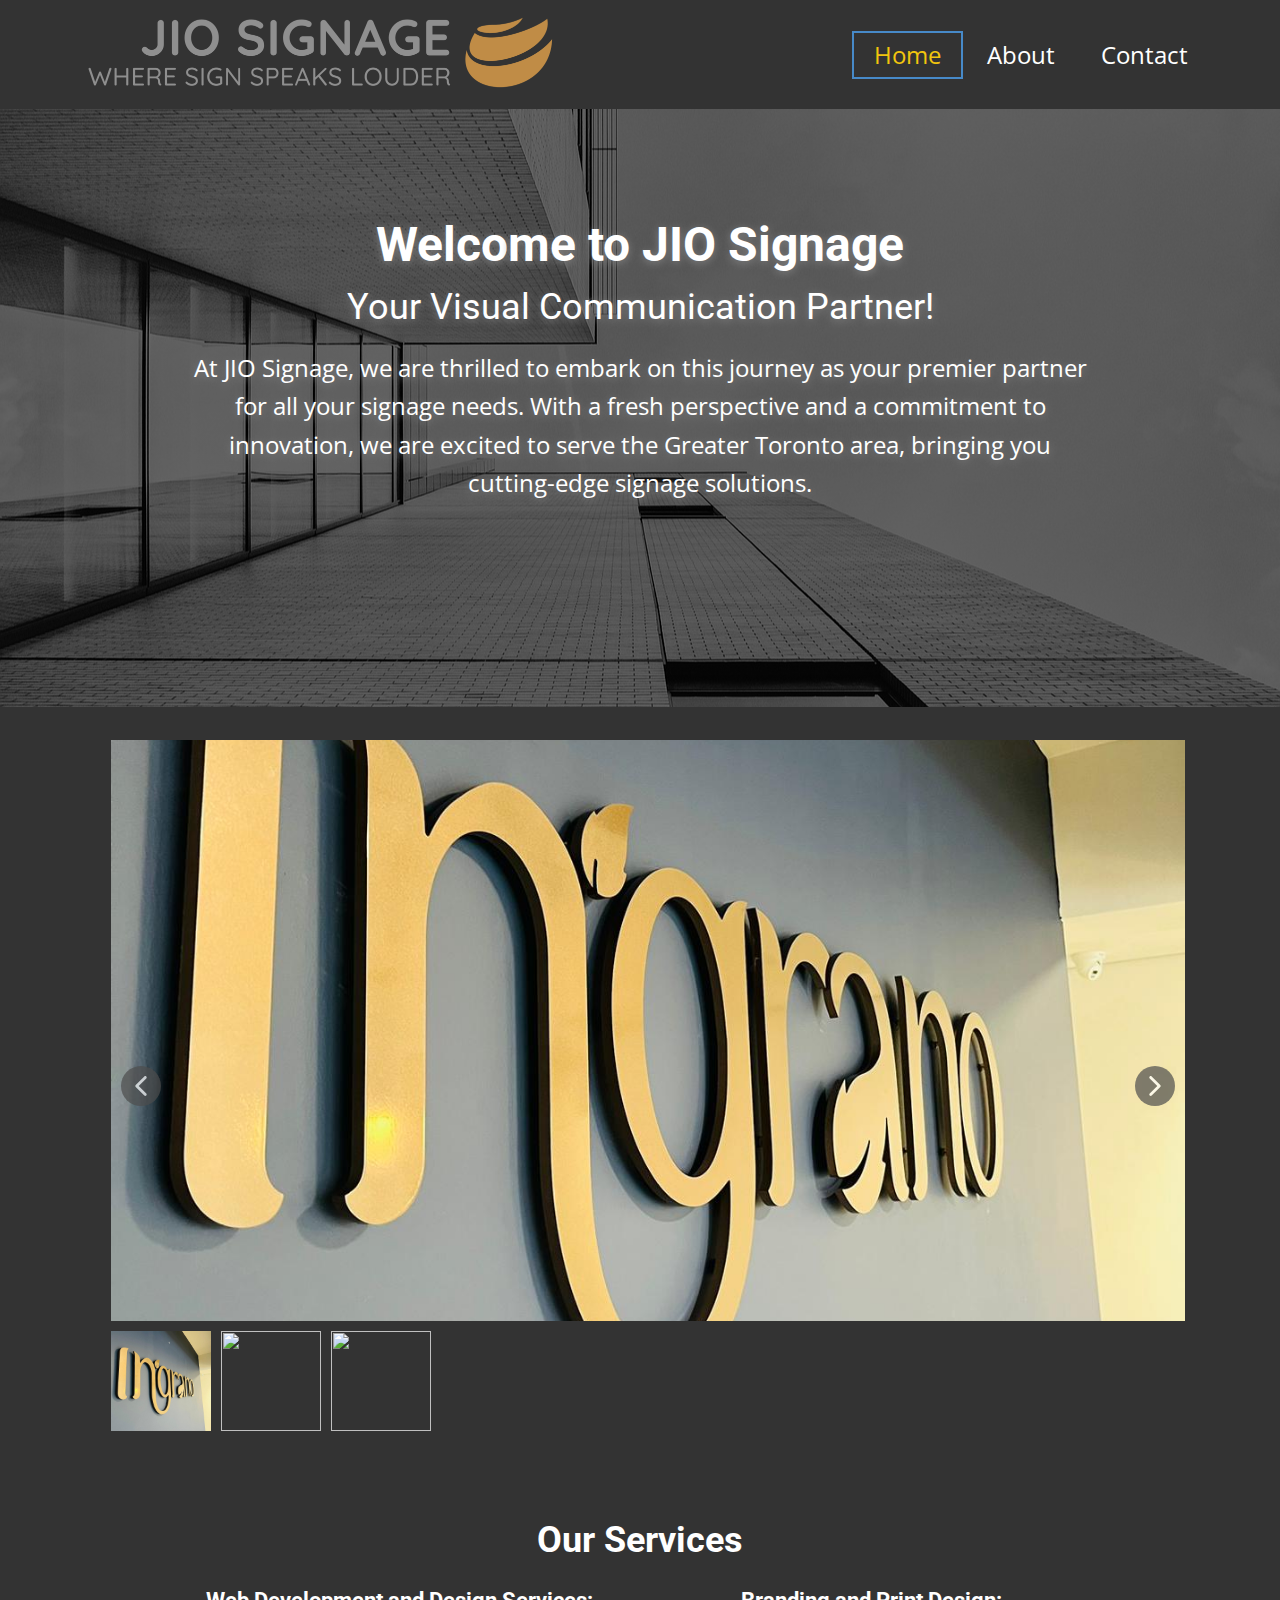
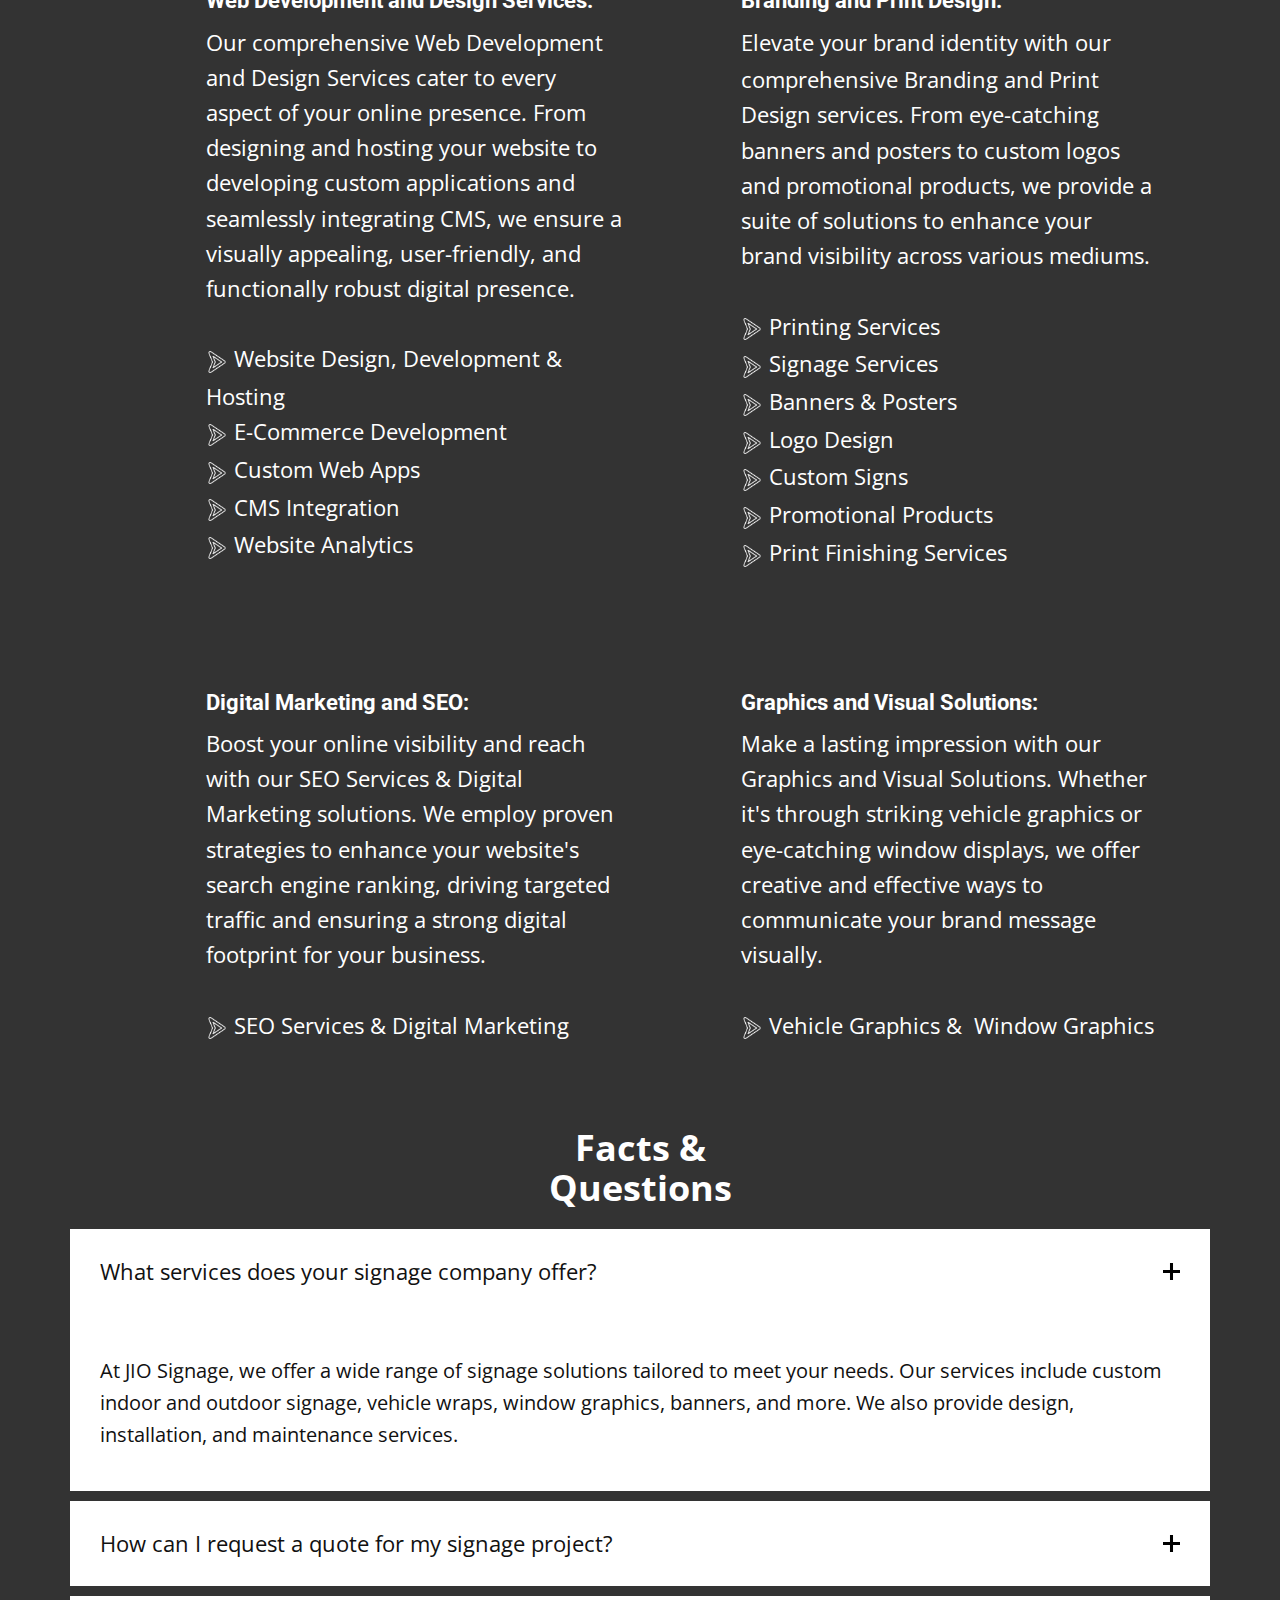
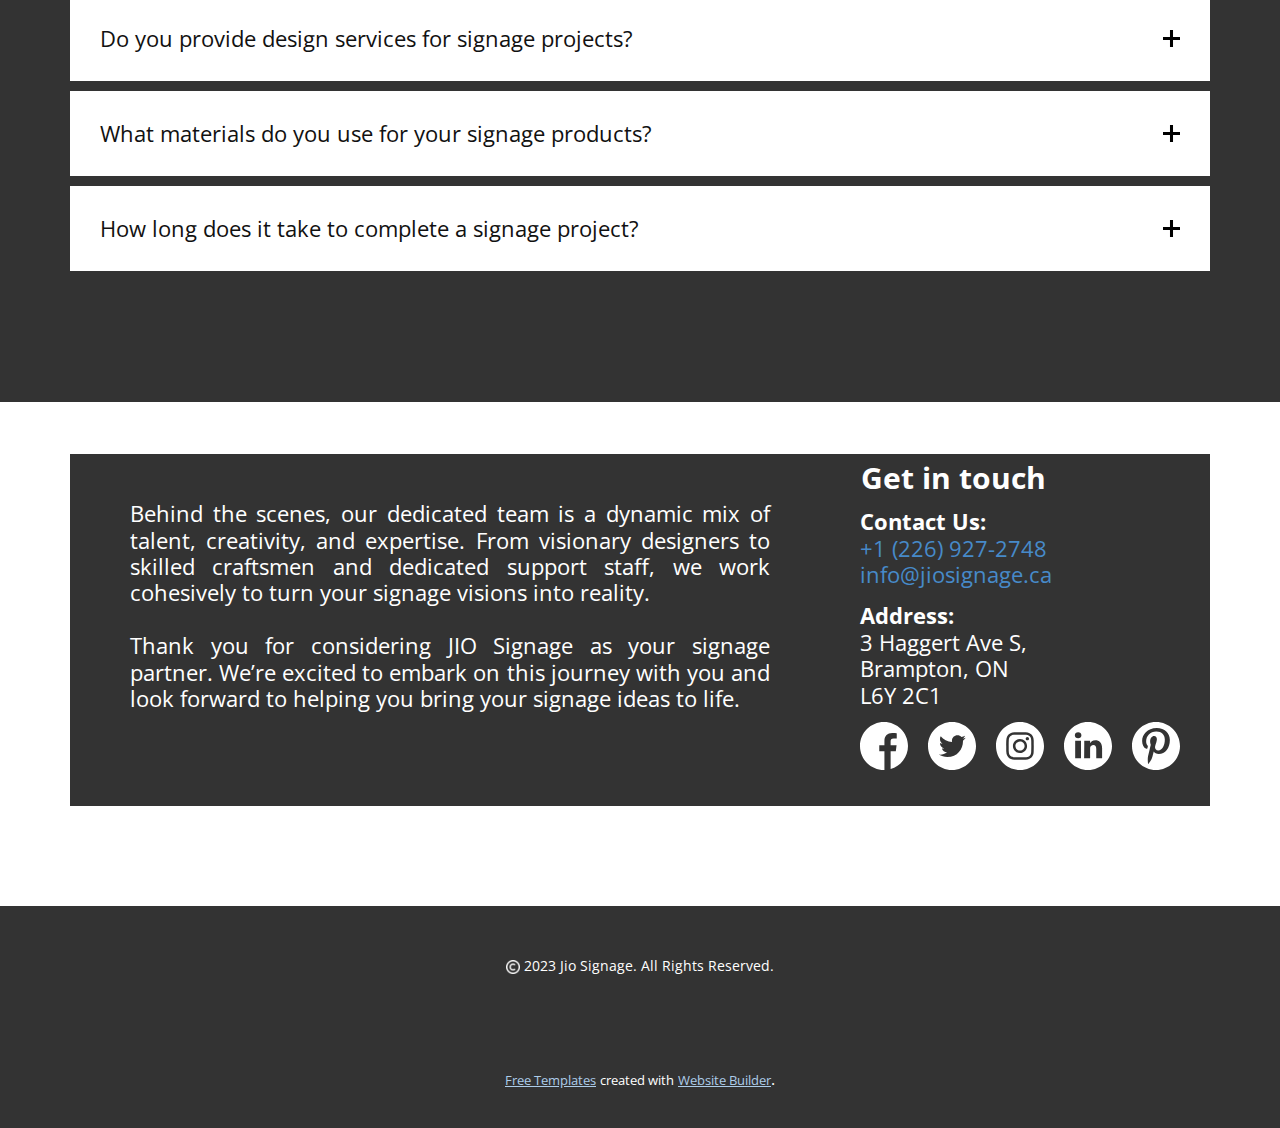
==== index.html @ 0eccaff2 "Initial Commit" ====
<!DOCTYPE html>
<html style="font-size: 16px;" lang="en"><head>
    <meta name="viewport" content="width=device-width, initial-scale=1.0">
    <meta charset="utf-8">
    <meta name="keywords" content="​Welco​me to JIO Signage, ​Facts &amp;amp; Questions">
    <meta name="description" content="">
    <title>Home</title>
    <link rel="stylesheet" href="nicepage.css" media="screen">
<link rel="stylesheet" href="Home.css" media="screen">
    <script class="u-script" type="text/javascript" src="jquery-1.9.1.min.js" defer=""></script>
    <script class="u-script" type="text/javascript" src="nicepage.js" defer=""></script>
    <meta name="generator" content="Nicepage 5.21.10, nicepage.com">
    <link id="u-theme-google-font" rel="stylesheet" href="https://fonts.googleapis.com/css?family=Roboto:100,100i,300,300i,400,400i,500,500i,700,700i,900,900i|Open+Sans:300,300i,400,400i,500,500i,600,600i,700,700i,800,800i">
    <link id="u-page-google-font" rel="stylesheet" href="https://fonts.googleapis.com/css?family=Open+Sans:300,300i,400,400i,500,500i,600,600i,700,700i,800,800i">
    
    
    
    
    
    
    
    <script type="application/ld+json">{
		"@context": "http://schema.org",
		"@type": "Organization",
		"name": "JIOSignage",
		"url": "/",
		"logo": "images/logo-transparent-png.png"
}</script>
    <meta name="theme-color" content="#478ac9">
    <meta property="og:title" content="Home">
    <meta property="og:type" content="website">
    <link rel="canonical" href="/">
  <meta data-intl-tel-input-cdn-path="intlTelInput/"></head>
  <body data-home-page="https://website6044651.nicepage.io/Home.html?version=7319dd67-5778-0fc9-ad5a-3d690028f716" data-home-page-title="Home" data-path-to-root="./" data-include-products="false" class="u-body u-xl-mode" data-lang="en"><header class="u-clearfix u-grey-80 u-header u-header" id="sec-dd80"><div class="u-clearfix u-sheet u-sheet-1">
        <a href="#" class="u-image u-logo u-image-1" data-image-width="4000" data-image-height="838">
          <img class="u-logo-image u-logo-image-1" src="images/logo-transparent-png.png">
        </a>
        <nav class="u-align-right u-menu u-menu-one-level u-offcanvas u-menu-1" data-responsive-from="SM">
          <div class="menu-collapse u-custom-font u-font-open-sans" style="font-size: 1.5rem; letter-spacing: 0px; font-weight: 800;">
            <a class="u-button-style u-custom-active-border-color u-custom-active-color u-custom-border u-custom-border-color u-custom-borders u-custom-hover-border-color u-custom-hover-color u-custom-left-right-menu-spacing u-custom-padding-bottom u-custom-text-active-color u-custom-text-color u-custom-text-decoration u-custom-text-hover-color u-custom-top-bottom-menu-spacing u-nav-link u-text-active-palette-1-base u-text-hover-palette-2-base" href="#">
              <svg class="u-svg-link" viewBox="0 0 24 24"><use xlink:href="#menu-hamburger"></use></svg>
              <svg class="u-svg-content" version="1.1" id="menu-hamburger" viewBox="0 0 16 16" x="0px" y="0px" xmlns:xlink="http://www.w3.org/1999/xlink" xmlns="http://www.w3.org/2000/svg"><g><rect y="1" width="16" height="2"></rect><rect y="7" width="16" height="2"></rect><rect y="13" width="16" height="2"></rect>
</g></svg>
            </a>
          </div>
          <div class="u-custom-menu u-nav-container">
            <ul class="u-custom-font u-font-open-sans u-nav u-spacing-2 u-unstyled u-nav-1"><li class="u-nav-item"><a class="u-border-2 u-border-active-palette-1-base u-border-hover-palette-1-light-1 u-button-style u-nav-link u-text-active-palette-3-base u-text-hover-palette-1-light-1" href="Home.html#carousel_f4b2" style="padding: 10px 20px;">Home</a>
</li><li class="u-nav-item"><a class="u-border-2 u-border-active-palette-1-base u-border-hover-palette-1-light-1 u-button-style u-nav-link u-text-active-palette-3-base u-text-hover-palette-1-light-1" href="Home.html#sec-516a" style="padding: 10px 20px;">About</a>
</li><li class="u-nav-item"><a class="u-border-2 u-border-active-palette-1-base u-border-hover-palette-1-light-1 u-button-style u-nav-link u-text-active-palette-3-base u-text-hover-palette-1-light-1" href="Home.html#sec-d919" style="padding: 10px 20px;">Contact</a>
</li></ul>
          </div>
          <div class="u-custom-menu u-nav-container-collapse">
            <div class="u-black u-container-style u-inner-container-layout u-opacity u-opacity-95 u-sidenav">
              <div class="u-inner-container-layout u-sidenav-overflow">
                <div class="u-menu-close"></div>
                <ul class="u-align-center u-nav u-popupmenu-items u-unstyled u-nav-2"><li class="u-nav-item"><a class="u-button-style u-nav-link" href="Home.html#carousel_f4b2">Home</a>
</li><li class="u-nav-item"><a class="u-button-style u-nav-link" href="Home.html#sec-516a">About</a>
</li><li class="u-nav-item"><a class="u-button-style u-nav-link" href="Home.html#sec-d919">Contact</a>
</li></ul>
              </div>
            </div>
            <div class="u-black u-menu-overlay u-opacity u-opacity-70"></div>
          </div>
        </nav>
      </div></header>
    <section class="u-align-left u-clearfix u-image u-shading u-section-1" id="carousel_f4b2" data-image-width="1280" data-image-height="853">
      <div class="u-clearfix u-sheet u-sheet-1">
        <div class="u-container-style u-group u-shape-rectangle u-group-1">
          <div class="u-container-layout u-container-layout-1">
            <h2 class="u-align-center u-subtitle u-text u-text-1"> Welco<span style="font-weight: 700;"></span>me to JIO Signage
            </h2>
            <h3 class="u-align-center u-text u-text-default u-text-2"> Your Visual Communication Partner! </h3>
            <p class="u-align-center u-text u-text-default u-text-3"> At JIO Signage, we are thrilled to embark on this journey as your 
premier partner for all your signage needs. With a fresh perspective and
 a commitment to innovation, we are excited to serve the Greater Toronto
 area, bringing you cutting-edge signage solutions.</p>
          </div>
        </div>
      </div>
    </section>
    <section class="u-align-center u-clearfix u-grey-80 u-section-2" id="sec-6173">
      <div class="u-clearfix u-sheet u-sheet-1">
        <div class="u-carousel u-expanded-width-xs u-gallery u-layout-thumbnails u-lightbox u-no-transition u-show-text-always u-gallery-1" id="carousel-c6c9" data-interval="5000" data-u-ride="carousel">
          <div class="u-carousel-inner u-gallery-inner" role="listbox">
            <div class="u-active u-carousel-item u-gallery-item u-carousel-item-1">
              <div class="u-back-slide" data-image-width="1200" data-image-height="1600">
                <img class="u-back-image u-expanded" src="images/Ingrano.jpeg">
              </div>
              <div class="u-container-align-center u-over-slide u-over-slide-1">
                <h3 class="u-align-center u-gallery-heading" style="width: 834px; margin-right: -427px; margin-left: -427px;">Sample Title</h3>
                <p class="u-align-center u-gallery-text" style="width: 834px; margin-right: -427px; margin-left: -427px;">Sample Text</p>
              </div>
            </div>
            <div class="u-carousel-item u-gallery-item u-carousel-item-2">
              <div class="u-back-slide" data-image-width="1280" data-image-height="853">
                <img class="u-back-image u-expanded" src="images/958f52e762a07599fc7fa1a18bc65b7830690dab68af650a1bafe41cc4288f06c0d7158be1ad3cb767e1fdb784225aa8905e30d5b04ee764466ba8_1280.jpg">
              </div>
              <div class="u-container-align-center u-over-slide u-over-slide-2">
                <h3 class="u-align-center u-gallery-heading">Sample Title</h3>
                <p class="u-align-center u-gallery-text">Sample Text</p>
              </div>
            </div>
            <div class="u-carousel-item u-gallery-item u-carousel-item-3" data-image-width="2836" data-image-height="1875">
              <div class="u-back-slide" data-image-width="1280" data-image-height="798">
                <img class="u-back-image u-expanded" src="images/f9750d21614012a1d6107a3ea9188eb911f20368da2150e236a9c278b2686919184d2fe0c00f70316661ecd01ce20c566c9859f9af973b2196c900_1280.jpg">
              </div>
              <div class="u-container-align-center u-over-slide u-over-slide-3">
                <h3 class="u-align-center u-gallery-heading">Sample Title</h3>
                <p class="u-align-center u-gallery-text">Sample Text</p>
              </div>
            </div>
          </div>
          <a class="u-absolute-vcenter u-carousel-control u-carousel-control-prev u-grey-70 u-icon-circle u-opacity u-opacity-70 u-spacing-10 u-text-white u-carousel-control-1" href="#carousel-c6c9" role="button" data-u-slide="prev">
            <span aria-hidden="true">
              <svg viewBox="0 0 451.847 451.847"><path d="M97.141,225.92c0-8.095,3.091-16.192,9.259-22.366L300.689,9.27c12.359-12.359,32.397-12.359,44.751,0
c12.354,12.354,12.354,32.388,0,44.748L173.525,225.92l171.903,171.909c12.354,12.354,12.354,32.391,0,44.744
c-12.354,12.365-32.386,12.365-44.745,0l-194.29-194.281C100.226,242.115,97.141,234.018,97.141,225.92z"></path></svg>
            </span>
            <span class="sr-only">
              <svg viewBox="0 0 451.847 451.847"><path d="M97.141,225.92c0-8.095,3.091-16.192,9.259-22.366L300.689,9.27c12.359-12.359,32.397-12.359,44.751,0
c12.354,12.354,12.354,32.388,0,44.748L173.525,225.92l171.903,171.909c12.354,12.354,12.354,32.391,0,44.744
c-12.354,12.365-32.386,12.365-44.745,0l-194.29-194.281C100.226,242.115,97.141,234.018,97.141,225.92z"></path></svg>
            </span>
          </a>
          <a class="u-absolute-vcenter u-carousel-control u-carousel-control-next u-grey-70 u-icon-circle u-opacity u-opacity-70 u-spacing-10 u-text-white u-carousel-control-2" href="#carousel-c6c9" role="button" data-u-slide="next">
            <span aria-hidden="true">
              <svg viewBox="0 0 451.846 451.847"><path d="M345.441,248.292L151.154,442.573c-12.359,12.365-32.397,12.365-44.75,0c-12.354-12.354-12.354-32.391,0-44.744
L278.318,225.92L106.409,54.017c-12.354-12.359-12.354-32.394,0-44.748c12.354-12.359,32.391-12.359,44.75,0l194.287,194.284
c6.177,6.18,9.262,14.271,9.262,22.366C354.708,234.018,351.617,242.115,345.441,248.292z"></path></svg>
            </span>
            <span class="sr-only">
              <svg viewBox="0 0 451.846 451.847"><path d="M345.441,248.292L151.154,442.573c-12.359,12.365-32.397,12.365-44.75,0c-12.354-12.354-12.354-32.391,0-44.744
L278.318,225.92L106.409,54.017c-12.354-12.359-12.354-32.394,0-44.748c12.354-12.359,32.391-12.359,44.75,0l194.287,194.284
c6.177,6.18,9.262,14.271,9.262,22.366C354.708,234.018,351.617,242.115,345.441,248.292z"></path></svg>
            </span>
          </a>
          <ol class="u-carousel-thumbnails u-spacing-10 u-carousel-thumbnails-1">
            <li class="u-active u-carousel-thumbnail u-carousel-thumbnail-1" data-u-target="#carousel-c6c9" data-u-slide-to="0">
              <img class="u-carousel-thumbnail-image u-image" src="images/Ingrano.jpeg">
            </li>
            <li class="u-carousel-thumbnail u-carousel-thumbnail-2" data-u-target="#carousel-c6c9" data-u-slide-to="1">
              <img class="u-carousel-thumbnail-image u-image" src="https://pixabay.com/get/g9cbc70991e958f52e762a07599fc7fa1a18bc65b7830690dab68af650a1bafe41cc4288f06c0d7158be1ad3cb767e1fdb784225aa8905e30d5b04ee764466ba8_1280.jpg">
            </li>
            <li class="u-carousel-thumbnail u-carousel-thumbnail-3" data-u-target="#carousel-c6c9" data-u-slide-to="2">
              <img class="u-carousel-thumbnail-image u-image" src="https://pixabay.com/get/gedbd6ff1e8f9750d21614012a1d6107a3ea9188eb911f20368da2150e236a9c278b2686919184d2fe0c00f70316661ecd01ce20c566c9859f9af973b2196c900_1280.jpg">
            </li>
          </ol>
        </div>
      </div>
    </section>
    <section class="u-align-center u-clearfix u-grey-80 u-section-3" id="sec-516a">
      <div class="u-clearfix u-sheet u-sheet-1">
        <h3 class="u-text u-text-1">Our Services<br>
        </h3>
        <div class="u-expanded-width-lg u-expanded-width-md u-expanded-width-sm u-expanded-width-xs u-list u-list-1">
          <div class="u-repeater u-repeater-1">
            <div class="u-container-style u-list-item u-repeater-item">
              <div class="u-container-layout u-similar-container u-container-layout-1"><span class="u-file-icon u-icon u-icon-circle u-icon-1"><img src="images/2721291.png" alt=""></span>
                <div class="u-container-style u-group u-group-1">
                  <div class="u-container-layout u-container-layout-2">
                    <h5 class="u-text u-text-2"> Web Development and Design Services:</h5>
                    <p class="u-text u-text-3"> Our comprehensive Web Development and Design Services cater to every 
aspect of your online presence. From designing and hosting your website 
to developing custom applications and seamlessly integrating CMS, we ensure a visually appealing, user-friendly, and 
functionally robust digital presence.<br>
                      <br><span class="u-file-icon u-icon u-text-white"><img src="images/9282601-bf764b74.png" alt=""></span>&nbsp;Website Design, Development &amp;&nbsp; Hosting<br><span class="u-file-icon u-icon u-text-white"><img src="images/9282601-bf764b74.png" alt=""></span>&nbsp;E-Commerce Development<br><span class="u-file-icon u-icon u-text-white"><img src="images/9282601-bf764b74.png" alt=""></span>&nbsp;Custom Web Apps<br><span class="u-file-icon u-icon u-text-white"><img src="images/9282601-bf764b74.png" alt=""></span>&nbsp;CMS Integration<br><span class="u-file-icon u-icon u-text-white"><img src="images/9282601-bf764b74.png" alt=""></span>&nbsp;Website Analytics<br>
                    </p>
                  </div>
                </div>
              </div>
            </div>
            <div class="u-container-style u-list-item u-repeater-item">
              <div class="u-container-layout u-similar-container u-container-layout-3"><span class="u-icon u-icon-circle u-icon-7"><svg class="u-svg-link" preserveAspectRatio="xMidYMin slice" viewBox="0 0 60 60" style=""><use xlink:href="#svg-f210"></use></svg><svg class="u-svg-content" viewBox="0 0 60 60" x="0px" y="0px" id="svg-f210" style="enable-background:new 0 0 60 60;"><path d="M51.371,3.146c-0.459-0.185-11.359-4.452-19.84,0.045C24.811,6.758,13.015,4.082,10,3.308V1c0-0.553-0.447-1-1-1  S8,0.447,8,1v3c0,0.014,0.007,0.026,0.008,0.04C8.008,4.052,8,4.062,8,4.074V33v1.074V59c0,0.553,0.447,1,1,1s1-0.447,1-1V35.375  c2.273,0.567,7.227,1.632,12.368,1.632c3.557,0,7.2-0.511,10.101-2.049c7.652-4.061,18.056,0.004,18.16,0.045  c0.309,0.124,0.657,0.086,0.932-0.102C51.835,34.716,52,34.406,52,34.074v-30C52,3.665,51.751,3.298,51.371,3.146z M50,32.665  c-3.26-1.038-11.646-3.096-18.469,0.525C24.812,36.756,13.02,34.082,10,33.308V33V5.375c3.853,0.961,15.381,3.343,22.469-0.417  C39.035,1.475,47.627,3.973,50,4.777V32.665z"></path></svg>
            
            
          </span>
                <div class="u-container-style u-group u-video-cover u-group-2">
                  <div class="u-container-layout u-container-layout-4">
                    <h5 class="u-text u-text-default u-text-4"> Branding and Print Design:</h5>
                    <p class="u-text u-text-default u-text-5"><span class="u-icon"></span>Elevate your brand identity with our comprehensive Branding and Print 
Design services. From eye-catching banners and posters to custom logos 
and promotional products, we provide a suite of solutions to enhance 
your brand visibility across various mediums.<br>
                      <br><span class="u-file-icon u-icon u-text-white"><img src="images/9282601-bf764b74.png" alt=""></span>&nbsp;Printing Services<br><span class="u-file-icon u-icon u-text-white"><img src="images/9282601-bf764b74.png" alt=""></span>&nbsp;Signage Services<br><span class="u-file-icon u-icon u-text-white"><img src="images/9282601-bf764b74.png" alt=""></span>&nbsp;Banners &amp; Posters<br><span class="u-file-icon u-icon u-text-white"><img src="images/9282601-bf764b74.png" alt=""></span>&nbsp;Logo Design<br><span class="u-file-icon u-icon u-text-white"><img src="images/9282601-bf764b74.png" alt=""></span>&nbsp;Custom Signs<br><span class="u-file-icon u-icon u-text-white"><img src="images/9282601-bf764b74.png" alt=""></span>&nbsp;Promotional Products<br><span class="u-file-icon u-icon u-text-white"><img src="images/9282601-bf764b74.png" alt=""></span>&nbsp;Print Finishing Services<br>
                      <br>
                      <br>
                    </p>
                  </div>
                </div>
              </div>
            </div>
            <div class="u-container-style u-list-item u-repeater-item">
              <div class="u-container-layout u-similar-container u-container-layout-5"><span class="u-icon u-icon-circle u-icon-16"><svg class="u-svg-link" preserveAspectRatio="xMidYMin slice" viewBox="0 0 60.062 60.062" style=""><use xlink:href="#svg-a818"></use></svg><svg class="u-svg-content" viewBox="0 0 60.062 60.062" x="0px" y="0px" id="svg-a818" style="enable-background:new 0 0 60.062 60.062;"><path d="M60.046,11.196c0.004-0.024,0.011-0.048,0.013-0.072c0.007-0.074-0.001-0.149-0.01-0.224  c-0.002-0.019,0.001-0.037-0.002-0.056c-0.018-0.099-0.051-0.196-0.1-0.289c-0.008-0.016-0.019-0.031-0.028-0.047  c-0.002-0.002-0.002-0.005-0.003-0.008c-0.001-0.002-0.004-0.003-0.005-0.006c-0.007-0.011-0.013-0.023-0.02-0.033  c-0.062-0.091-0.137-0.166-0.221-0.23c-0.019-0.014-0.041-0.022-0.061-0.035c-0.074-0.049-0.152-0.089-0.236-0.116  c-0.037-0.012-0.074-0.018-0.112-0.025c-0.073-0.015-0.146-0.022-0.222-0.02c-0.04,0.001-0.078,0.003-0.118,0.009  c-0.026,0.004-0.051,0-0.077,0.006L0.798,22.046c-0.413,0.086-0.729,0.421-0.788,0.839s0.15,0.828,0.523,1.025l16.632,8.773  l2.917,16.187c-0.002,0.012,0.001,0.025,0,0.037c-0.01,0.08-0.011,0.158-0.001,0.237c0.005,0.04,0.01,0.078,0.02,0.117  c0.023,0.095,0.06,0.184,0.11,0.268c0.01,0.016,0.01,0.035,0.021,0.051c0.003,0.005,0.008,0.009,0.012,0.013  c0.013,0.019,0.031,0.034,0.046,0.053c0.047,0.058,0.096,0.111,0.152,0.156c0.009,0.007,0.015,0.018,0.025,0.025  c0.015,0.011,0.032,0.014,0.047,0.024c0.061,0.04,0.124,0.073,0.191,0.099c0.027,0.01,0.052,0.022,0.08,0.03  c0.09,0.026,0.183,0.044,0.277,0.044c0.001,0,0.002,0,0.003,0h0c0,0,0,0,0,0c0.004,0,0.008-0.002,0.012-0.002  c0.017,0.001,0.034,0.002,0.051,0.002c0.277,0,0.527-0.124,0.712-0.315l11.079-7.386l11.6,7.54c0.164,0.106,0.354,0.161,0.545,0.161  c0.105,0,0.212-0.017,0.315-0.051c0.288-0.096,0.518-0.318,0.623-0.604l13.996-37.989c0.013-0.034,0.024-0.069,0.033-0.105  c0.004-0.015,0.005-0.03,0.008-0.044C60.042,11.22,60.044,11.208,60.046,11.196z M48.464,17.579L24.471,35.22  c-0.039,0.029-0.07,0.065-0.104,0.099c-0.013,0.012-0.026,0.022-0.037,0.035c-0.021,0.023-0.04,0.046-0.059,0.071  c-0.018,0.024-0.032,0.049-0.048,0.074c-0.037,0.06-0.068,0.122-0.092,0.188c-0.005,0.013-0.013,0.023-0.017,0.036  c-0.001,0.004-0.005,0.006-0.006,0.01l-2.75,8.937l-2.179-12.091L48.464,17.579z M22.908,46.594l2.726-9.004l4.244,2.759  l1.214,0.789l-4.124,2.749L22.908,46.594z M52.044,13.498L18.071,30.899l-14.14-7.458L52.044,13.498z M44.559,47.504L29.154,37.492  l-2.333-1.517l30.154-22.172L44.559,47.504z"></path></svg>
            
            
          </span>
                <div class="u-container-style u-group u-video-cover u-group-3">
                  <div class="u-container-layout u-container-layout-6">
                    <h5 class="u-text u-text-default u-text-6"> Digital Marketing and SEO:</h5>
                    <p class="u-text u-text-default u-text-7"> Boost your online visibility and reach with our SEO Services &amp; 
Digital Marketing solutions. We employ proven strategies to enhance your
 website's search engine ranking, driving targeted traffic and ensuring a
 strong digital footprint for your business.<br>
                      <br><span class="u-file-icon u-icon u-text-white"><img src="images/9282601-bf764b74.png" alt=""></span>&nbsp;​SEO Services &amp; Digital Marketing
                    </p>
                  </div>
                </div>
              </div>
            </div>
            <div class="u-container-style u-list-item u-repeater-item">
              <div class="u-container-layout u-similar-container u-container-layout-7"><span class="u-icon u-icon-circle u-icon-18"><svg class="u-svg-link" preserveAspectRatio="xMidYMin slice" viewBox="0 0 59.986 59.986" style=""><use xlink:href="#svg-fbe9"></use></svg><svg class="u-svg-content" viewBox="0 0 59.986 59.986" x="0px" y="0px" id="svg-fbe9" style="enable-background:new 0 0 59.986 59.986;"><path d="M59.972,20.164c0.007-0.041,0.011-0.081,0.013-0.123c0.002-0.049,0.001-0.096-0.003-0.145  c-0.004-0.042-0.01-0.082-0.02-0.123c-0.011-0.048-0.026-0.094-0.044-0.14c-0.009-0.024-0.011-0.049-0.022-0.072  c-0.008-0.017-0.022-0.03-0.031-0.047c-0.009-0.017-0.013-0.035-0.023-0.052l-10-16c-0.046-0.073-0.1-0.139-0.161-0.197  c-0.001-0.001-0.002-0.001-0.003-0.002c-0.086-0.081-0.188-0.139-0.297-0.185c-0.014-0.006-0.023-0.018-0.038-0.024  c-0.011-0.004-0.023-0.002-0.034-0.005c-0.101-0.034-0.205-0.057-0.314-0.057h-38c-0.108,0-0.211,0.023-0.31,0.056  c-0.011,0.003-0.022,0.001-0.032,0.005c-0.015,0.005-0.024,0.017-0.038,0.023c-0.104,0.043-0.202,0.099-0.287,0.175  c-0.005,0.005-0.012,0.008-0.017,0.012c-0.062,0.058-0.117,0.125-0.163,0.198l-10,16c-0.01,0.016-0.014,0.035-0.023,0.052  c-0.009,0.017-0.023,0.03-0.031,0.047c-0.011,0.023-0.013,0.048-0.023,0.072c-0.018,0.046-0.033,0.092-0.044,0.14  c-0.009,0.041-0.016,0.082-0.02,0.124C0,19.945-0.001,19.993,0.001,20.041c0.002,0.042,0.006,0.082,0.013,0.123  c0.008,0.048,0.021,0.095,0.037,0.142c0.013,0.039,0.027,0.077,0.045,0.115c0.009,0.018,0.012,0.038,0.022,0.056  c0.016,0.029,0.04,0.051,0.058,0.078c0.014,0.021,0.022,0.044,0.039,0.064l28.989,35.986c0.002,0.003,0.004,0.005,0.006,0.007  l0.005,0.007c0.003,0.004,0.008,0.005,0.011,0.009c0.082,0.099,0.184,0.174,0.295,0.234c0.03,0.016,0.058,0.03,0.089,0.043  c0.121,0.051,0.249,0.087,0.383,0.087c0.114,0,0.229-0.02,0.343-0.061c0.017-0.006,0.028-0.02,0.045-0.027  c0.051-0.021,0.091-0.055,0.137-0.084c0.076-0.048,0.147-0.098,0.206-0.163c0.014-0.015,0.035-0.022,0.048-0.038l29-36  c0.016-0.02,0.024-0.044,0.039-0.064c0.019-0.027,0.042-0.049,0.058-0.078c0.01-0.018,0.013-0.038,0.022-0.056  c0.018-0.038,0.032-0.075,0.045-0.115C59.95,20.259,59.964,20.213,59.972,20.164z M32.095,4.993h15.459l-4.86,13.045L32.095,4.993z   M40.892,18.993H19.095L29.993,5.58L40.892,18.993z M17.222,18.125L12.423,4.993h15.469L17.222,18.125z M41.593,20.993  L29.818,52.599L18.269,20.993H41.593z M49.221,6.246l7.967,12.748H44.472L49.221,6.246z M10.756,6.259l4.653,12.734H2.798  L10.756,6.259z M16.14,20.993l10.839,29.664L3.083,20.993H16.14z M32.39,51.423l11.337-30.43h13.176L32.39,51.423z"></path></svg>
            
            
          </span>
                <div class="u-container-style u-group u-video-cover u-group-4">
                  <div class="u-container-layout u-container-layout-8">
                    <h5 class="u-text u-text-default u-text-8"> Graphics and Visual Solutions:</h5>
                    <p class="u-text u-text-default u-text-9"> Make a lasting impression with our Graphics and Visual Solutions. 
Whether it's through striking vehicle graphics or eye-catching window 
displays, we offer creative and effective ways to communicate your brand
 message visually.<br>
                      <br><span class="u-file-icon u-icon u-text-white u-icon-19"><img src="images/9282601-bf764b74.png" alt=""></span>&nbsp;Vehicle Graphics &amp; ​&nbsp;Window Graphics
                    </p>
                  </div>
                </div>
              </div>
            </div>
          </div>
        </div>
      </div>
    </section>
    <section class="u-align-center u-clearfix u-grey-80 u-section-4" id="sec-ca53">
      <div class="u-clearfix u-sheet u-sheet-1">
        <h2 class="u-custom-font u-font-open-sans u-text u-text-1"> Facts &amp; Questions</h2>
        <div class="u-accordion u-expanded-width u-faq u-spacing-10 u-accordion-1">
          <div class="u-accordion-item">
            <a class="active u-accordion-link u-active-white u-button-style u-hover-white u-white u-accordion-link-1" id="link-accordion-f600" aria-controls="accordion-f600" aria-selected="true">
              <span class="u-accordion-link-text">What services does your signage company offer?</span><span class="u-accordion-link-icon u-icon u-text-grey-50 u-icon-1"><svg class="u-svg-link" preserveAspectRatio="xMidYMin slice" viewBox="0 0 448 448" style=""><use xlink:href="#svg-3ae2"></use></svg><svg class="u-svg-content" viewBox="0 0 448 448" id="svg-3ae2" style=""><path d="m272 184c-4.417969 0-8-3.582031-8-8v-176h-80v176c0 4.417969-3.582031 8-8 8h-176v80h176c4.417969 0 8 3.582031 8 8v176h80v-176c0-4.417969 3.582031-8 8-8h176v-80zm0 0"></path></svg></span>
            </a>
            <div class="u-accordion-active u-accordion-pane u-container-style u-white u-accordion-pane-1" id="accordion-f600" aria-labelledby="link-accordion-f600">
              <div class="u-container-layout u-container-layout-1">
                <div class="fr-view u-clearfix u-rich-text u-text">
                  <p>
                    <span style="font-size: 1.25rem;">At JIO Signage, we offer a wide range of signage solutions tailored to meet your needs. Our services include custom indoor and outdoor signage, vehicle wraps, window graphics, banners, and more. We also provide design, installation, and maintenance services.</span>
                  </p>
                </div>
              </div>
            </div>
          </div>
          <div class="u-accordion-item">
            <a class="u-accordion-link u-active-white u-button-style u-hover-white u-white u-accordion-link-2" id="link-accordion-72f4" aria-controls="accordion-72f4" aria-selected="false">
              <span class="u-accordion-link-text"> How can I request a quote for my signage project?</span><span class="u-accordion-link-icon u-icon u-text-grey-50 u-icon-2"><svg class="u-svg-link" preserveAspectRatio="xMidYMin slice" viewBox="0 0 448 448" style=""><use xlink:href="#svg-05a3"></use></svg><svg class="u-svg-content" viewBox="0 0 448 448" id="svg-05a3" style=""><path d="m272 184c-4.417969 0-8-3.582031-8-8v-176h-80v176c0 4.417969-3.582031 8-8 8h-176v80h176c4.417969 0 8 3.582031 8 8v176h80v-176c0-4.417969 3.582031-8 8-8h176v-80zm0 0"></path></svg></span>
            </a>
            <div class="u-accordion-pane u-container-style u-white u-accordion-pane-2" id="accordion-72f4" aria-labelledby="link-accordion-72f4">
              <div class="u-container-layout u-container-layout-2">
                <div class="fr-view u-clearfix u-rich-text u-text">
                  <p>
                    <span style="font-size: 1.25rem;">Requesting a quote is easy! Simply visit our “Get a Quote” page and fill out the form with your project details. Our team will review your request and get back to you with a customized quote within two business days.</span>
                  </p>
                </div>
              </div>
            </div>
          </div>
          <div class="u-accordion-item">
            <a class="u-accordion-link u-active-white u-button-style u-hover-white u-white u-accordion-link-3" id="link-accordion-854e" aria-controls="accordion-854e" aria-selected="false">
              <span class="u-accordion-link-text"> Do you provide design services for signage projects?</span><span class="u-accordion-link-icon u-icon u-text-grey-50 u-icon-3"><svg class="u-svg-link" preserveAspectRatio="xMidYMin slice" viewBox="0 0 448 448" style=""><use xlink:href="#svg-4a3a"></use></svg><svg class="u-svg-content" viewBox="0 0 448 448" id="svg-4a3a" style=""><path d="m272 184c-4.417969 0-8-3.582031-8-8v-176h-80v176c0 4.417969-3.582031 8-8 8h-176v80h176c4.417969 0 8 3.582031 8 8v176h80v-176c0-4.417969 3.582031-8 8-8h176v-80zm0 0"></path></svg></span>
            </a>
            <div class="u-accordion-pane u-container-style u-white u-accordion-pane-3" id="accordion-854e" aria-labelledby="link-accordion-854e">
              <div class="u-container-layout u-container-layout-3">
                <div class="fr-view u-clearfix u-rich-text u-text">
                  <p>
                    <span style="font-size: 1.25rem;">Yes, we do. Our experienced graphic designers can work with you to create eye-catching and effective designs for your signage. We collaborate closely with our clients to ensure the final design aligns with their brand and messaging.</span>
                  </p>
                </div>
              </div>
            </div>
          </div>
          <div class="u-accordion-item u-accordion-item-4">
            <a class="u-accordion-link u-active-white u-button-style u-hover-white u-white u-accordion-link-4" id="link-accordion-854e" aria-controls="accordion-854e" aria-selected="false">
              <span class="u-accordion-link-text"> What materials do you use for your signage products?</span><span class="u-accordion-link-icon u-icon u-text-grey-50 u-icon-4"><svg class="u-svg-link" preserveAspectRatio="xMidYMin slice" viewBox="0 0 448 448" style=""><use xlink:href="#svg-5cb4"></use></svg><svg class="u-svg-content" viewBox="0 0 448 448" id="svg-5cb4" style=""><path d="m272 184c-4.417969 0-8-3.582031-8-8v-176h-80v176c0 4.417969-3.582031 8-8 8h-176v80h176c4.417969 0 8 3.582031 8 8v176h80v-176c0-4.417969 3.582031-8 8-8h176v-80zm0 0"></path></svg></span>
            </a>
            <div class="u-accordion-pane u-container-style u-white u-accordion-pane-4" id="accordion-854e" aria-labelledby="link-accordion-854e">
              <div class="u-container-layout u-container-layout-4">
                <div class="fr-view u-clearfix u-rich-text u-text">
                  <p>
                    <span style="font-size: 1.25rem;">We use high-quality materials that are durable and suited for the specific signage type and location. Our materials range from vinyl and aluminum to acrylic and LED lighting, ensuring your signage looks great and lasts for years.</span>
                  </p>
                </div>
              </div>
            </div>
          </div>
          <div class="u-accordion-item">
            <a class="u-accordion-link u-active-white u-button-style u-hover-white u-white u-accordion-link-5" id="link-accordion-854e" aria-controls="accordion-854e" aria-selected="false">
              <span class="u-accordion-link-text"> How long does it take to complete a signage project?</span><span class="u-accordion-link-icon u-icon u-text-grey-50 u-icon-5"><svg class="u-svg-link" preserveAspectRatio="xMidYMin slice" viewBox="0 0 448 448" style=""><use xlink:href="#svg-844b"></use></svg><svg class="u-svg-content" viewBox="0 0 448 448" id="svg-844b" style=""><path d="m272 184c-4.417969 0-8-3.582031-8-8v-176h-80v176c0 4.417969-3.582031 8-8 8h-176v80h176c4.417969 0 8 3.582031 8 8v176h80v-176c0-4.417969 3.582031-8 8-8h176v-80zm0 0"></path></svg></span>
            </a>
            <div class="u-accordion-pane u-container-style u-white u-accordion-pane-5" id="accordion-854e" aria-labelledby="link-accordion-854e">
              <div class="u-container-layout u-container-layout-5">
                <div class="fr-view u-clearfix u-rich-text u-text">
                  <p>
                    <span style="font-size: 1.25rem;">The timeline for each project varies depending on its complexity and scope. We will provide you with an estimated timeline when you request a quote. Rest assured, we work efficiently to meet deadlines while maintaining the highest quality standards.</span>
                  </p>
                </div>
              </div>
            </div>
          </div>
        </div>
      </div>
    </section>
    <section class="u-clearfix u-section-5" id="sec-d919">
      <div class="u-clearfix u-sheet u-sheet-1">
        <div class="data-layout-selected u-clearfix u-expanded-width u-layout-wrap u-layout-wrap-1">
          <div class="u-gutter-0 u-layout">
            <div class="u-layout-row">
              <div class="u-align-justify u-container-style u-grey-80 u-layout-cell u-left-cell u-size-40 u-layout-cell-1">
                <div class="u-container-layout u-valign-top u-container-layout-1">
                  <h4 class="u-custom-font u-font-open-sans u-text u-text-default u-text-1"> Behind the scenes, our dedicated team is a dynamic mix of talent, 
creativity, and expertise. From visionary designers to skilled craftsmen
 and dedicated support staff, we work cohesively to turn your signage 
visions into reality. <br>
                    <br>Thank you for considering JIO Signage as your signage partner. We’re 
excited to embark on this journey with you and look forward to helping 
you bring your signage ideas to life. 
                  </h4>
                </div>
              </div>
              <div class="u-align-left-sm u-align-left-xs u-align-right-lg u-align-right-md u-align-right-xl u-container-style u-grey-80 u-layout-cell u-right-cell u-size-20 u-layout-cell-2">
                <div class="u-container-layout u-container-layout-2">
                  <h3 class="u-align-left u-custom-font u-font-open-sans u-text u-text-default u-text-2">Get in touch<br>
                  </h3>
                  <h4 class="u-align-left u-custom-font u-font-open-sans u-text u-text-default u-text-3">
                    <span style="font-weight: 700;"> Contact Us:</span>
                    <br>
                    <a href="tel:+12269272748" class="u-active-none u-border-none u-btn u-button-link u-button-style u-hover-none u-none u-text-palette-1-base u-btn-1">+1 (226) 927-2748</a>
                    <br>
                    <a href="mailto:info@jiosignage.ca" target="_blank" rel="noreferrer noopener" class="u-active-none u-border-none u-btn u-button-style u-hover-none u-none u-text-palette-1-base u-btn-2">info@jiosignage.ca</a>
                  </h4>
                  <h4 class="u-align-left u-custom-font u-font-open-sans u-text u-text-4">
                    <span style="font-weight: 700;"> Address:</span>
                    <br>3 Haggert Ave S, Brampton, ON<br>L6Y 2C1
                  </h4>
                  <div class="u-align-center u-social-icons u-spacing-20 u-social-icons-1">
                    <a class="u-social-url" title="facebook" target="_blank" href="https://facebook.com/name"><span class="u-icon u-social-facebook u-social-icon u-text-white"><svg class="u-svg-link" preserveAspectRatio="xMidYMin slice" viewBox="0 0 512 512" style=""><use xlink:href="#svg-5e9f"></use></svg><svg class="u-svg-content" viewBox="0 0 512 512" id="svg-5e9f"><path d="m512 256c0-141.4-114.6-256-256-256s-256 114.6-256 256 114.6 256 256 256c1.5 0 3 0 4.5-.1v-199.2h-55v-64.1h55v-47.2c0-54.7 33.4-84.5 82.2-84.5 23.4 0 43.5 1.7 49.3 2.5v57.2h-33.6c-26.5 0-31.7 12.6-31.7 31.1v40.8h63.5l-8.3 64.1h-55.2v189.5c107-30.7 185.3-129.2 185.3-246.1z"></path></svg></span>
                    </a>
                    <a class="u-social-url" title="twitter" target="_blank" href="https://twitter.com/name"><span class="u-icon u-social-icon u-social-twitter u-text-white"><svg class="u-svg-link" preserveAspectRatio="xMidYMin slice" viewBox="0 0 512 512" style=""><use xlink:href="#svg-9173"></use></svg><svg class="u-svg-content" viewBox="0 0 512 512" id="svg-9173"><path d="m256 0c-141.363281 0-256 114.636719-256 256s114.636719 256 256 256 256-114.636719 256-256-114.636719-256-256-256zm116.886719 199.601562c.113281 2.519532.167969 5.050782.167969 7.59375 0 77.644532-59.101563 167.179688-167.183594 167.183594h.003906-.003906c-33.183594 0-64.0625-9.726562-90.066406-26.394531 4.597656.542969 9.277343.8125 14.015624.8125 27.53125 0 52.867188-9.390625 72.980469-25.152344-25.722656-.476562-47.410156-17.464843-54.894531-40.8125 3.582031.6875 7.265625 1.0625 11.042969 1.0625 5.363281 0 10.558593-.722656 15.496093-2.070312-26.886718-5.382813-47.140624-29.144531-47.140624-57.597657 0-.265624 0-.503906.007812-.75 7.917969 4.402344 16.972656 7.050782 26.613281 7.347657-15.777343-10.527344-26.148437-28.523438-26.148437-48.910157 0-10.765624 2.910156-20.851562 7.957031-29.535156 28.976563 35.554688 72.28125 58.9375 121.117187 61.394532-1.007812-4.304688-1.527343-8.789063-1.527343-13.398438 0-32.4375 26.316406-58.753906 58.765625-58.753906 16.902344 0 32.167968 7.144531 42.890625 18.566406 13.386719-2.640625 25.957031-7.53125 37.3125-14.261719-4.394531 13.714844-13.707031 25.222657-25.839844 32.5 11.886719-1.421875 23.214844-4.574219 33.742187-9.253906-7.863281 11.785156-17.835937 22.136719-29.308593 30.429687zm0 0"></path></svg></span>
                    </a>
                    <a class="u-social-url" title="instagram" target="_blank" href="https://instagram.com/name"><span class="u-icon u-social-icon u-social-instagram u-text-white"><svg class="u-svg-link" preserveAspectRatio="xMidYMin slice" viewBox="0 0 512 512" style=""><use xlink:href="#svg-ddc9"></use></svg><svg class="u-svg-content" viewBox="0 0 512 512" id="svg-ddc9"><path d="m305 256c0 27.0625-21.9375 49-49 49s-49-21.9375-49-49 21.9375-49 49-49 49 21.9375 49 49zm0 0"></path><path d="m370.59375 169.304688c-2.355469-6.382813-6.113281-12.160157-10.996094-16.902344-4.742187-4.882813-10.515625-8.640625-16.902344-10.996094-5.179687-2.011719-12.960937-4.40625-27.292968-5.058594-15.503906-.707031-20.152344-.859375-59.402344-.859375-39.253906 0-43.902344.148438-59.402344.855469-14.332031.65625-22.117187 3.050781-27.292968 5.0625-6.386719 2.355469-12.164063 6.113281-16.902344 10.996094-4.882813 4.742187-8.640625 10.515625-11 16.902344-2.011719 5.179687-4.40625 12.964843-5.058594 27.296874-.707031 15.5-.859375 20.148438-.859375 59.402344 0 39.25.152344 43.898438.859375 59.402344.652344 14.332031 3.046875 22.113281 5.058594 27.292969 2.359375 6.386719 6.113281 12.160156 10.996094 16.902343 4.742187 4.882813 10.515624 8.640626 16.902343 10.996094 5.179688 2.015625 12.964844 4.410156 27.296875 5.0625 15.5.707032 20.144532.855469 59.398438.855469 39.257812 0 43.90625-.148437 59.402344-.855469 14.332031-.652344 22.117187-3.046875 27.296874-5.0625 12.820313-4.945312 22.953126-15.078125 27.898438-27.898437 2.011719-5.179688 4.40625-12.960938 5.0625-27.292969.707031-15.503906.855469-20.152344.855469-59.402344 0-39.253906-.148438-43.902344-.855469-59.402344-.652344-14.332031-3.046875-22.117187-5.0625-27.296874zm-114.59375 162.179687c-41.691406 0-75.488281-33.792969-75.488281-75.484375s33.796875-75.484375 75.488281-75.484375c41.6875 0 75.484375 33.792969 75.484375 75.484375s-33.796875 75.484375-75.484375 75.484375zm78.46875-136.3125c-9.742188 0-17.640625-7.898437-17.640625-17.640625s7.898437-17.640625 17.640625-17.640625 17.640625 7.898437 17.640625 17.640625c-.003906 9.742188-7.898437 17.640625-17.640625 17.640625zm0 0"></path><path d="m256 0c-141.363281 0-256 114.636719-256 256s114.636719 256 256 256 256-114.636719 256-256-114.636719-256-256-256zm146.113281 316.605469c-.710937 15.648437-3.199219 26.332031-6.832031 35.683593-7.636719 19.746094-23.246094 35.355469-42.992188 42.992188-9.347656 3.632812-20.035156 6.117188-35.679687 6.832031-15.675781.714844-20.683594.886719-60.605469.886719-39.925781 0-44.929687-.171875-60.609375-.886719-15.644531-.714843-26.332031-3.199219-35.679687-6.832031-9.8125-3.691406-18.695313-9.476562-26.039063-16.957031-7.476562-7.339844-13.261719-16.226563-16.953125-26.035157-3.632812-9.347656-6.121094-20.035156-6.832031-35.679687-.722656-15.679687-.890625-20.6875-.890625-60.609375s.167969-44.929688.886719-60.605469c.710937-15.648437 3.195312-26.332031 6.828125-35.683593 3.691406-9.808594 9.480468-18.695313 16.960937-26.035157 7.339844-7.480469 16.226563-13.265625 26.035157-16.957031 9.351562-3.632812 20.035156-6.117188 35.683593-6.832031 15.675781-.714844 20.683594-.886719 60.605469-.886719s44.929688.171875 60.605469.890625c15.648437.710937 26.332031 3.195313 35.683593 6.824219 9.808594 3.691406 18.695313 9.480468 26.039063 16.960937 7.476563 7.34375 13.265625 16.226563 16.953125 26.035157 3.636719 9.351562 6.121094 20.035156 6.835938 35.683593.714843 15.675781.882812 20.683594.882812 60.605469s-.167969 44.929688-.886719 60.605469zm0 0"></path></svg></span>
                    </a>
                    <a class="u-social-url" target="_blank" data-type="Custom" title="linkedin" href="https://linkedin.com/name"><span class="u-icon u-social-custom u-social-icon u-text-white u-icon-4"><svg class="u-svg-link" preserveAspectRatio="xMidYMin slice" viewBox="0 0 512 512" style=""><use xlink:href="#svg-2804"></use></svg><svg class="u-svg-content" viewBox="0 0 512 512" id="svg-2804"><path d="m256 0c-141.363281 0-256 114.636719-256 256s114.636719 256 256 256 256-114.636719 256-256-114.636719-256-256-256zm-74.390625 387h-62.347656v-187.574219h62.347656zm-31.171875-213.1875h-.40625c-20.921875 0-34.453125-14.402344-34.453125-32.402344 0-18.40625 13.945313-32.410156 35.273437-32.410156 21.328126 0 34.453126 14.003906 34.859376 32.410156 0 18-13.53125 32.402344-35.273438 32.402344zm255.984375 213.1875h-62.339844v-100.347656c0-25.21875-9.027343-42.417969-31.585937-42.417969-17.222656 0-27.480469 11.601563-31.988282 22.800781-1.648437 4.007813-2.050781 9.609375-2.050781 15.214844v104.75h-62.34375s.816407-169.976562 0-187.574219h62.34375v26.558594c8.285157-12.78125 23.109375-30.960937 56.1875-30.960937 41.019531 0 71.777344 26.808593 71.777344 84.421874zm0 0"></path></svg></span>
                    </a>
                    <a class="u-social-url" target="_blank" data-type="Custom" title="pinterest" href="https://pinterest.com/name"><span class="u-icon u-social-custom u-social-icon u-text-white u-icon-5"><svg class="u-svg-link" preserveAspectRatio="xMidYMin slice" viewBox="0 0 97.75 97.75" style=""><use xlink:href="#svg-251c"></use></svg><svg class="u-svg-content" viewBox="0 0 97.75 97.75" x="0px" y="0px" id="svg-251c" style="enable-background:new 0 0 97.75 97.75;"><g><path d="M48.875,0C21.883,0,0,21.882,0,48.875S21.883,97.75,48.875,97.75S97.75,75.868,97.75,48.875S75.867,0,48.875,0z    M54.499,65.109c-4.521,0-8.773-2.444-10.229-5.219c0,0-2.432,9.645-2.943,11.506c-1.813,6.58-7.146,13.162-7.561,13.701   c-0.289,0.375-0.928,0.258-0.994-0.24c-0.113-0.838-1.475-9.139,0.127-15.909c0.801-3.4,5.383-22.814,5.383-22.814   s-1.334-2.673-1.334-6.625c0-6.205,3.596-10.837,8.074-10.837c3.807,0,5.645,2.859,5.645,6.286c0,3.828-2.436,9.552-3.693,14.856   c-1.051,4.441,2.225,8.064,6.605,8.064c7.933,0,13.272-10.188,13.272-22.261c0-9.174-6.176-16.044-17.418-16.044   c-12.697,0-20.615,9.471-20.615,20.052c0,3.646,1.078,6.221,2.764,8.21c0.773,0.915,0.883,1.283,0.602,2.333   c-0.203,0.771-0.66,2.625-0.854,3.358c-0.279,1.062-1.137,1.44-2.098,1.049c-5.846-2.387-8.572-8.793-8.572-15.994   c0-11.893,10.029-26.154,29.922-26.154c15.985,0,26.506,11.566,26.506,23.984C77.089,52.839,67.956,65.109,54.499,65.109z"></path>
</g></svg></span>
                    </a>
                  </div>
                </div>
              </div>
            </div>
          </div>
        </div>
      </div>
    </section>
    
    
    
    <footer class="u-align-center u-clearfix u-footer u-grey-80 u-footer" id="sec-4472"><div class="u-clearfix u-sheet u-sheet-1">
        <p class="u-small-text u-text u-text-variant u-text-1"><span class="u-file-icon u-icon u-text-white"><img src="images/3513164-f7a13d6b.png" alt=""></span> 2023 Jio Signage. All Rights Reserved.
        </p>
      </div></footer>
    <section class="u-backlink u-clearfix u-grey-80">
      <a class="u-link" href="https://nicepage.com/templates" target="_blank">
        <span>Free Templates</span>
      </a>
      <p class="u-text">
        <span>created with</span>
      </p>
      <a class="u-link" href="https://nicepage.site" target="_blank">
        <span>Website Builder</span>
      </a>. 
    </section>
  
</body></html>
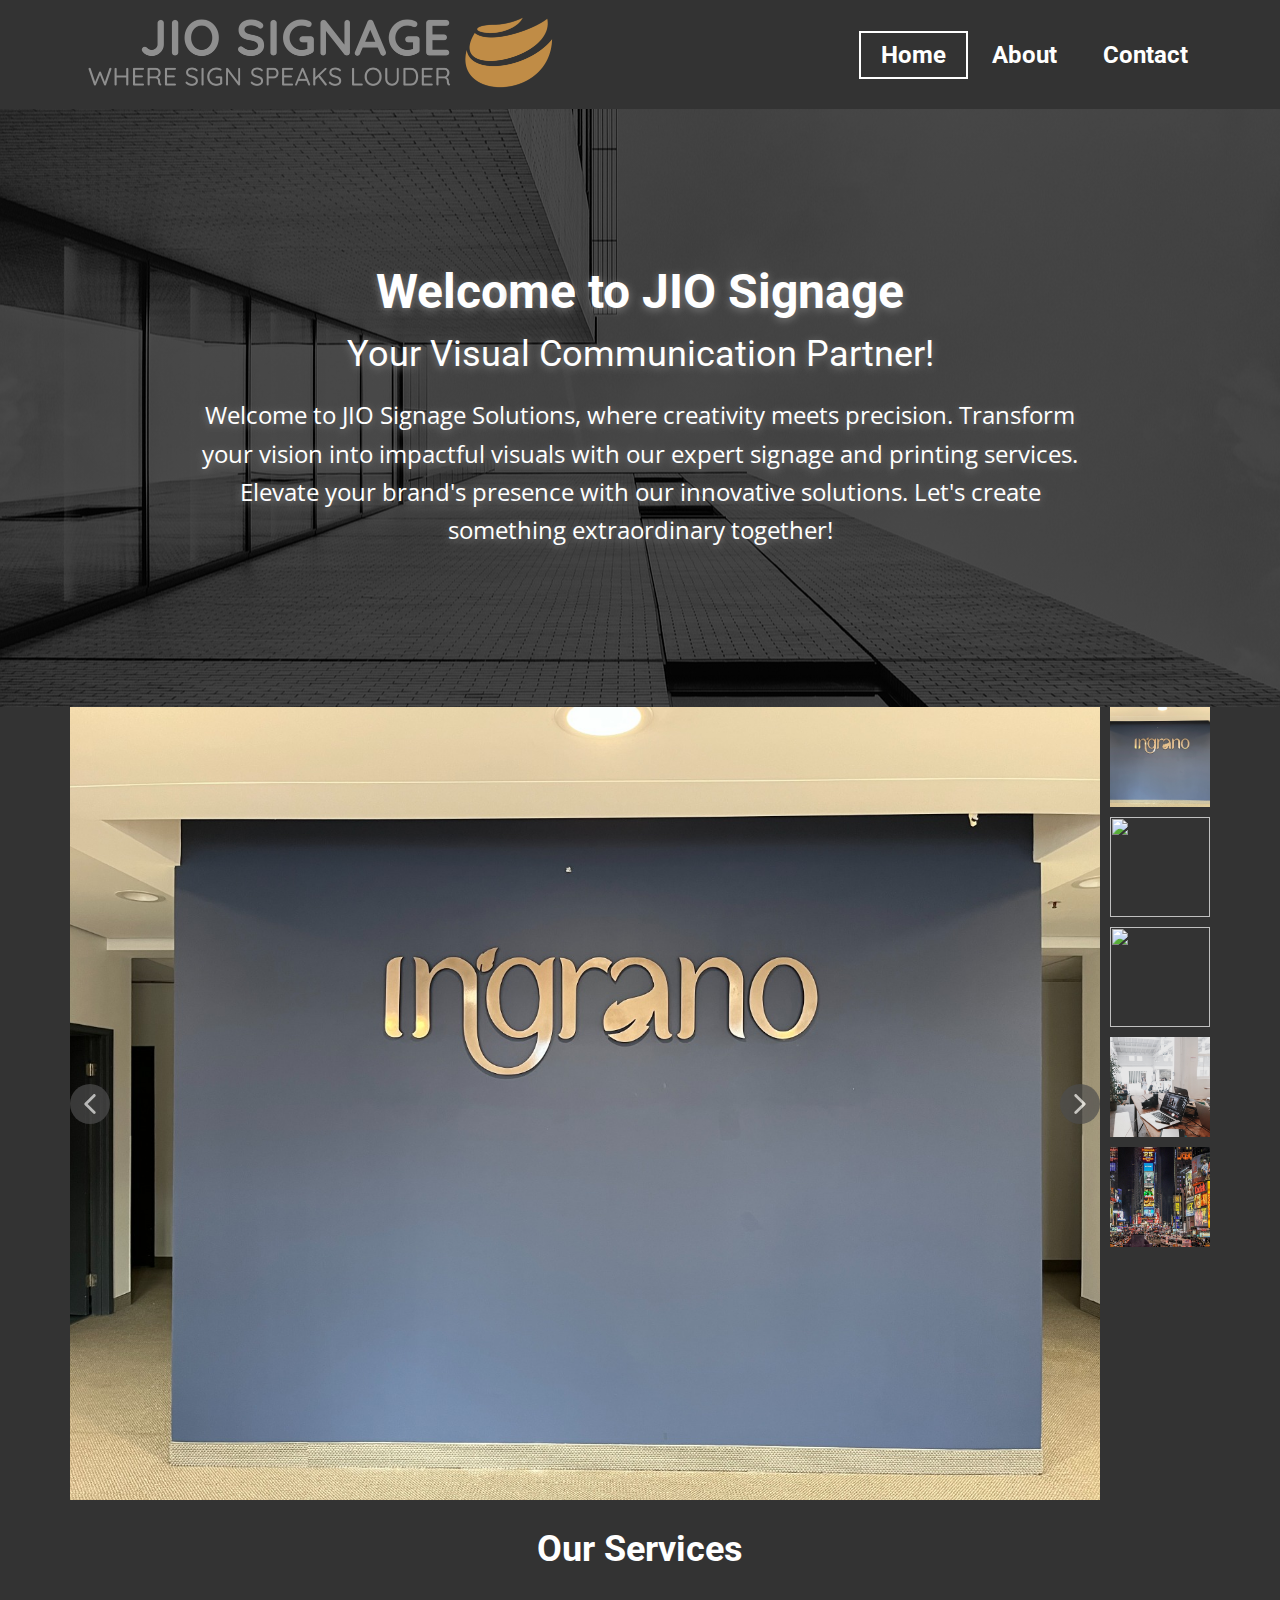
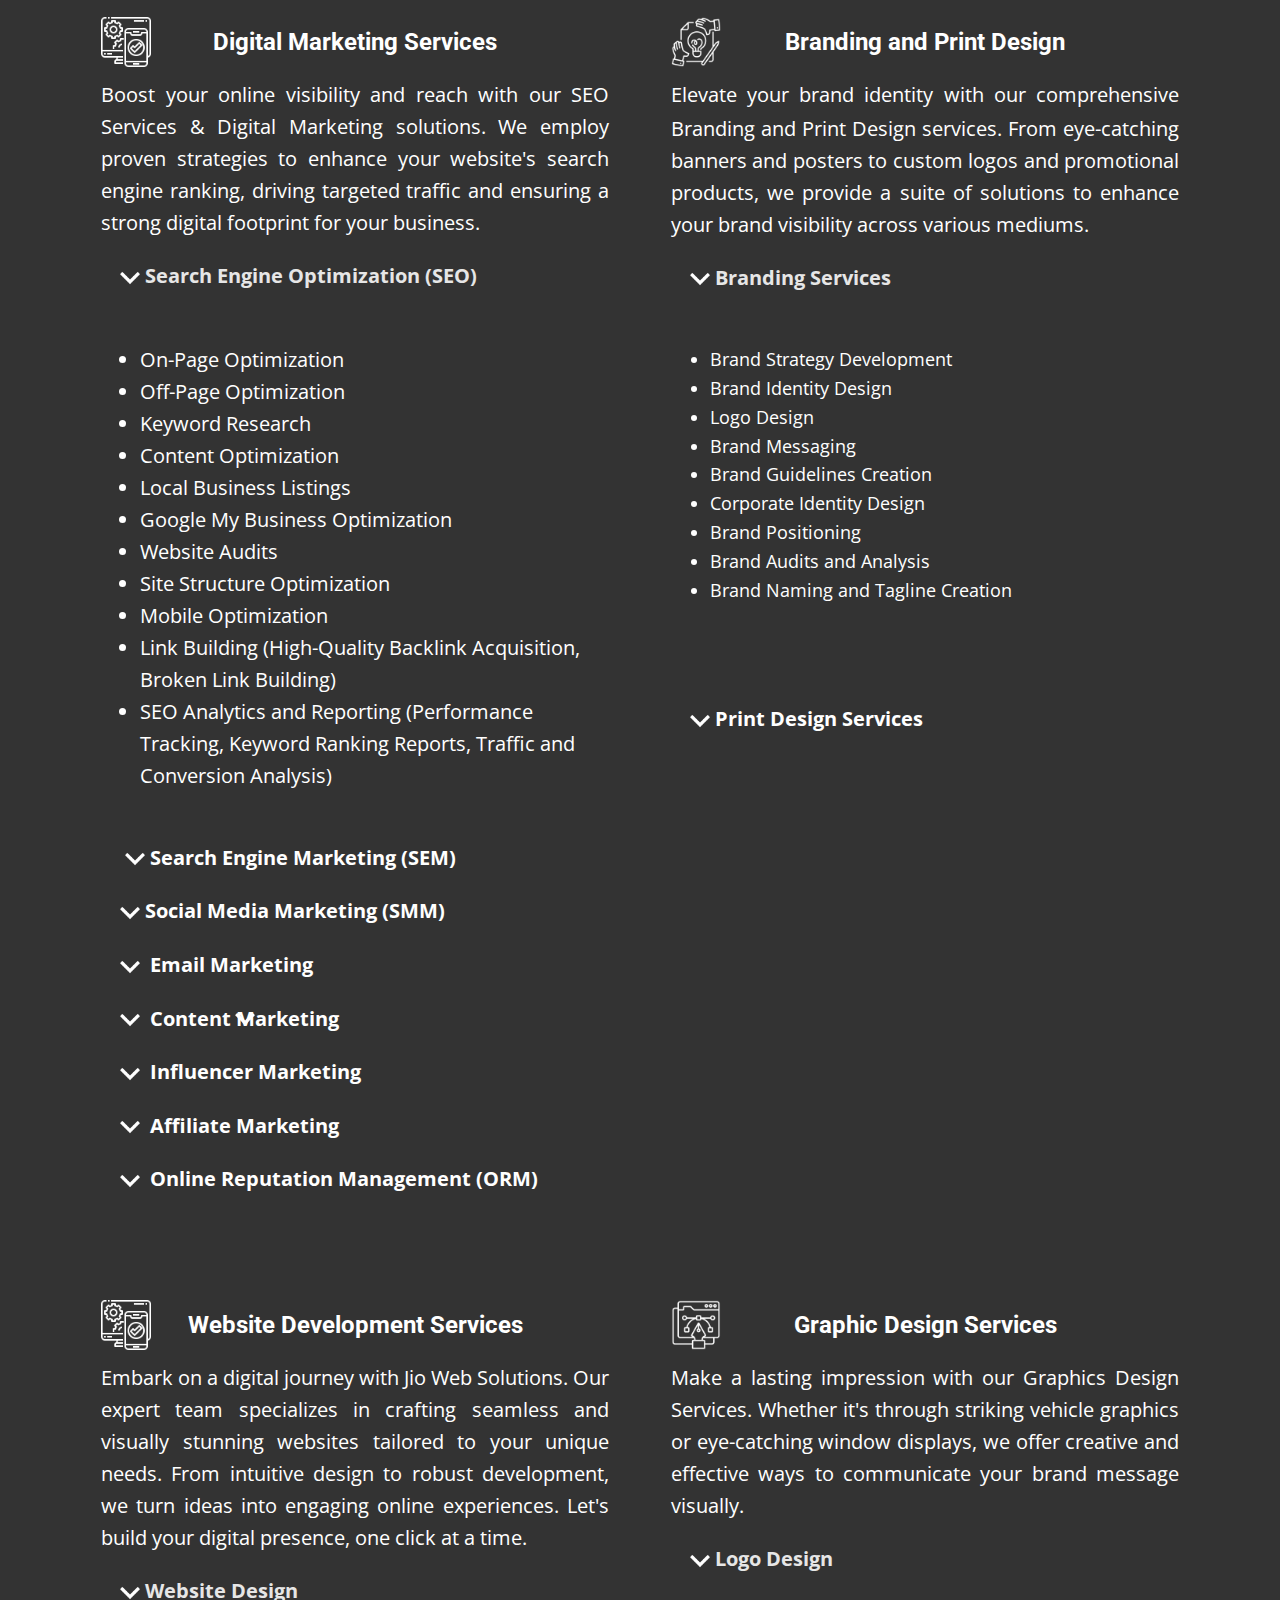
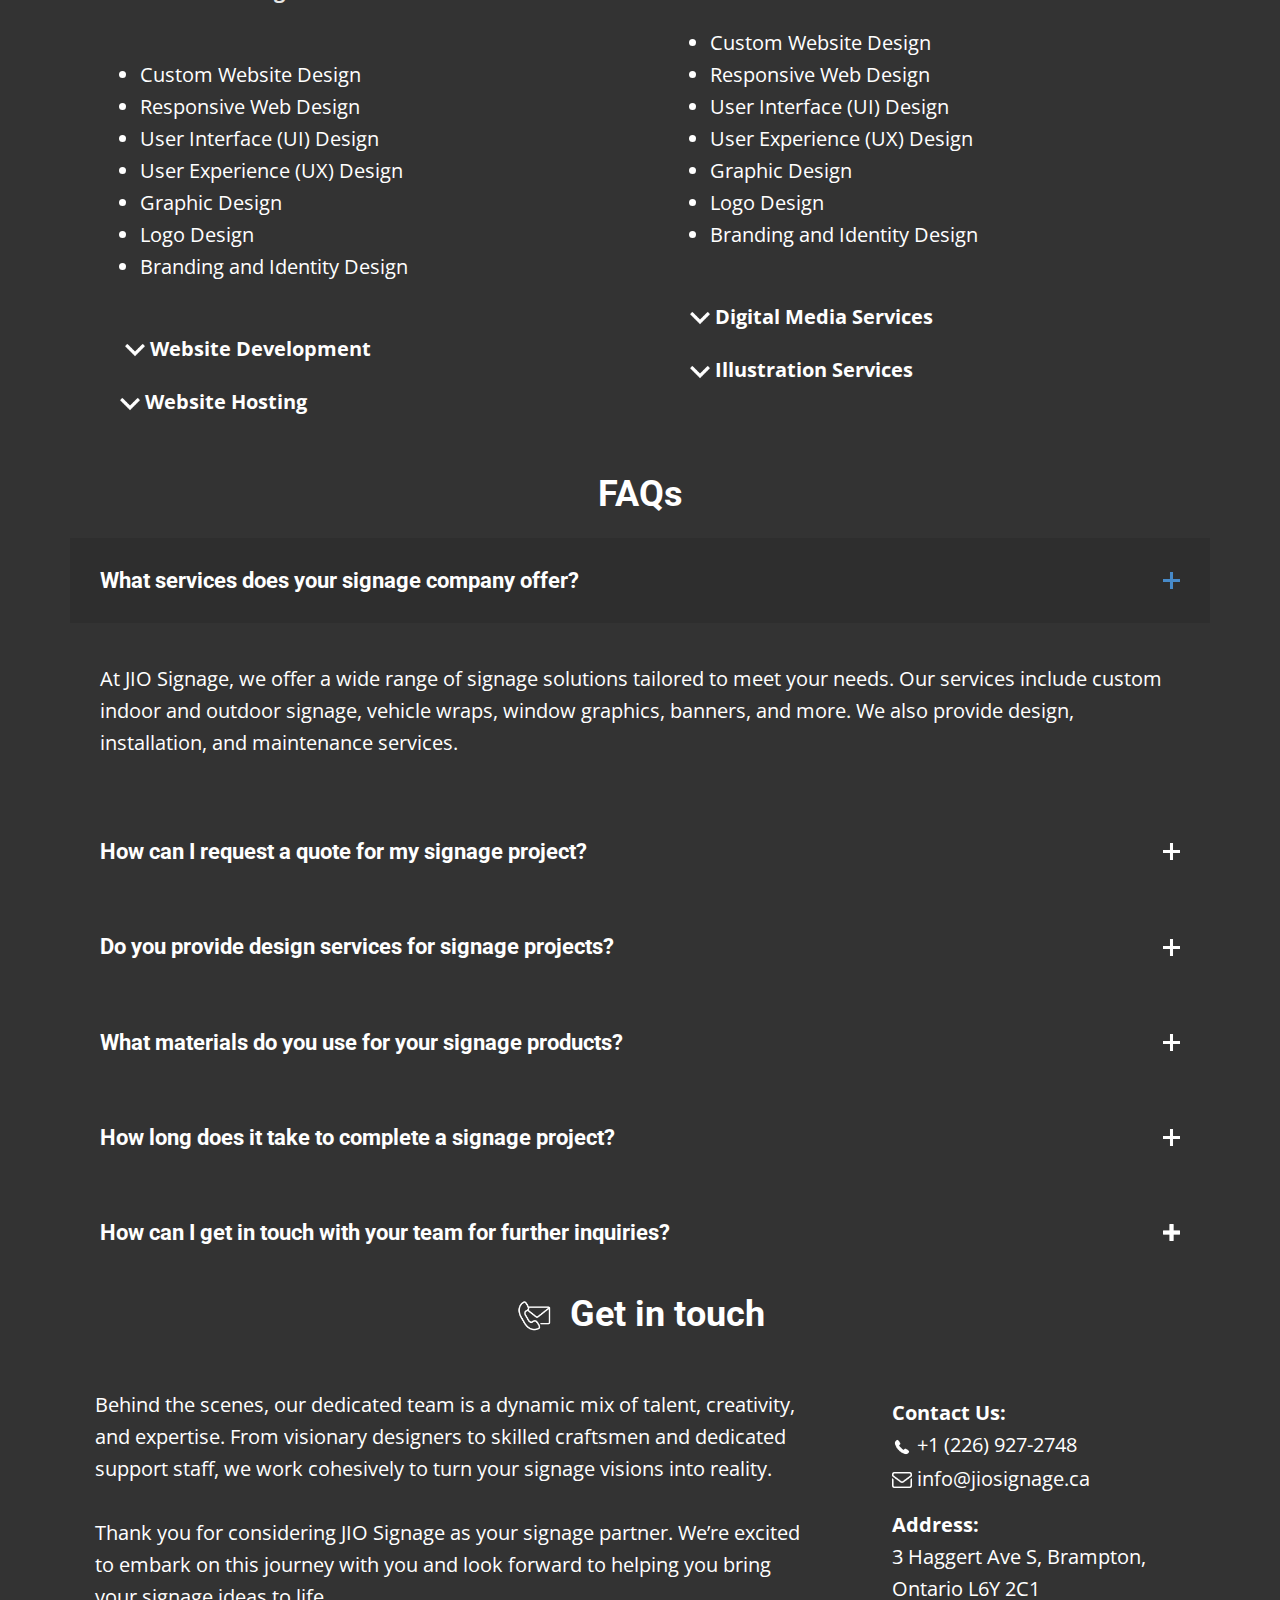
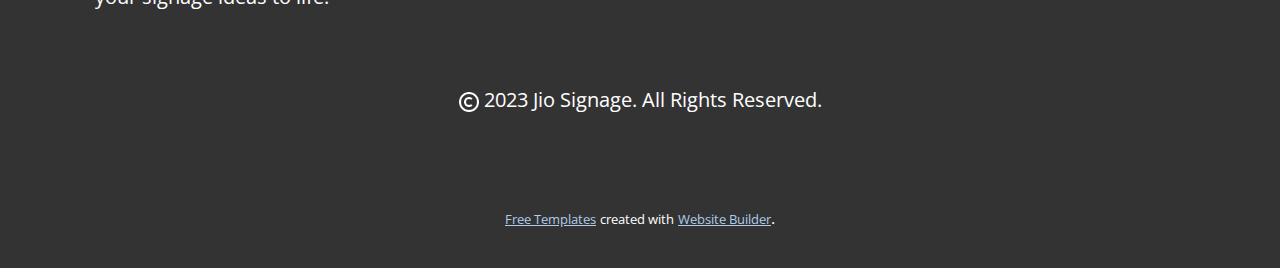
==== commit efbe8a09: "Add files via upload" ====
--- a/index.html
+++ b/index.html
@@ -11,7 +11,7 @@
     <script class="u-script" type="text/javascript" src="nicepage.js" defer=""></script>
     <meta name="generator" content="Nicepage 5.21.10, nicepage.com">
     <link id="u-theme-google-font" rel="stylesheet" href="https://fonts.googleapis.com/css?family=Roboto:100,100i,300,300i,400,400i,500,500i,700,700i,900,900i|Open+Sans:300,300i,400,400i,500,500i,600,600i,700,700i,800,800i">
-    <link id="u-page-google-font" rel="stylesheet" href="https://fonts.googleapis.com/css?family=Open+Sans:300,300i,400,400i,500,500i,600,600i,700,700i,800,800i">
+    
     
     
     
@@ -31,12 +31,12 @@
     <meta property="og:type" content="website">
     <link rel="canonical" href="/">
   <meta data-intl-tel-input-cdn-path="intlTelInput/"></head>
-  <body data-home-page="https://website6044651.nicepage.io/Home.html?version=7319dd67-5778-0fc9-ad5a-3d690028f716" data-home-page-title="Home" data-path-to-root="./" data-include-products="false" class="u-body u-xl-mode" data-lang="en"><header class="u-clearfix u-grey-80 u-header u-header" id="sec-dd80"><div class="u-clearfix u-sheet u-sheet-1">
+  <body data-home-page="https://website6044651.nicepage.io/Home.html?version=e3582c4a-d53f-c58c-3c9f-02dacdd1a185" data-home-page-title="Home" data-path-to-root="./" data-include-products="false" class="u-body u-xl-mode" data-lang="en"><header class="u-clearfix u-grey-80 u-header u-header" id="sec-dd80"><div class="u-clearfix u-sheet u-sheet-1">
         <a href="#" class="u-image u-logo u-image-1" data-image-width="4000" data-image-height="838">
           <img class="u-logo-image u-logo-image-1" src="images/logo-transparent-png.png">
         </a>
         <nav class="u-align-right u-menu u-menu-one-level u-offcanvas u-menu-1" data-responsive-from="SM">
-          <div class="menu-collapse u-custom-font u-font-open-sans" style="font-size: 1.5rem; letter-spacing: 0px; font-weight: 800;">
+          <div class="menu-collapse" style="font-size: 1.5rem; letter-spacing: 0px; font-weight: 700;">
             <a class="u-button-style u-custom-active-border-color u-custom-active-color u-custom-border u-custom-border-color u-custom-borders u-custom-hover-border-color u-custom-hover-color u-custom-left-right-menu-spacing u-custom-padding-bottom u-custom-text-active-color u-custom-text-color u-custom-text-decoration u-custom-text-hover-color u-custom-top-bottom-menu-spacing u-nav-link u-text-active-palette-1-base u-text-hover-palette-2-base" href="#">
               <svg class="u-svg-link" viewBox="0 0 24 24"><use xlink:href="#menu-hamburger"></use></svg>
               <svg class="u-svg-content" version="1.1" id="menu-hamburger" viewBox="0 0 16 16" x="0px" y="0px" xmlns:xlink="http://www.w3.org/1999/xlink" xmlns="http://www.w3.org/2000/svg"><g><rect y="1" width="16" height="2"></rect><rect y="7" width="16" height="2"></rect><rect y="13" width="16" height="2"></rect>
@@ -44,9 +44,9 @@
             </a>
           </div>
           <div class="u-custom-menu u-nav-container">
-            <ul class="u-custom-font u-font-open-sans u-nav u-spacing-2 u-unstyled u-nav-1"><li class="u-nav-item"><a class="u-border-2 u-border-active-palette-1-base u-border-hover-palette-1-light-1 u-button-style u-nav-link u-text-active-palette-3-base u-text-hover-palette-1-light-1" href="Home.html#carousel_f4b2" style="padding: 10px 20px;">Home</a>
-</li><li class="u-nav-item"><a class="u-border-2 u-border-active-palette-1-base u-border-hover-palette-1-light-1 u-button-style u-nav-link u-text-active-palette-3-base u-text-hover-palette-1-light-1" href="Home.html#sec-516a" style="padding: 10px 20px;">About</a>
-</li><li class="u-nav-item"><a class="u-border-2 u-border-active-palette-1-base u-border-hover-palette-1-light-1 u-button-style u-nav-link u-text-active-palette-3-base u-text-hover-palette-1-light-1" href="Home.html#sec-d919" style="padding: 10px 20px;">Contact</a>
+            <ul class="u-custom-font u-heading-font u-nav u-spacing-2 u-unstyled u-nav-1"><li class="u-nav-item"><a class="u-border-2 u-border-active-white u-border-hover-palette-1-light-1 u-button-style u-nav-link u-text-active-white u-text-hover-palette-1-light-1" href="Home.html#carousel_f4b2" style="padding: 10px 20px;">Home</a>
+</li><li class="u-nav-item"><a class="u-border-2 u-border-active-white u-border-hover-palette-1-light-1 u-button-style u-nav-link u-text-active-white u-text-hover-palette-1-light-1" href="Home.html#sec-516a" style="padding: 10px 20px;">About</a>
+</li><li class="u-nav-item"><a class="u-border-2 u-border-active-white u-border-hover-palette-1-light-1 u-button-style u-nav-link u-text-active-white u-text-hover-palette-1-light-1" href="Home.html#sec-d919" style="padding: 10px 20px;">Contact</a>
 </li></ul>
           </div>
           <div class="u-custom-menu u-nav-container-collapse">
@@ -64,27 +64,24 @@
         </nav>
       </div></header>
     <section class="u-align-left u-clearfix u-image u-shading u-section-1" id="carousel_f4b2" data-image-width="1280" data-image-height="853">
-      <div class="u-clearfix u-sheet u-sheet-1">
+      <div class="u-clearfix u-sheet u-valign-middle u-sheet-1">
         <div class="u-container-style u-group u-shape-rectangle u-group-1">
-          <div class="u-container-layout u-container-layout-1">
+          <div class="u-container-layout u-valign-middle u-container-layout-1">
             <h2 class="u-align-center u-subtitle u-text u-text-1"> Welco<span style="font-weight: 700;"></span>me to JIO Signage
             </h2>
             <h3 class="u-align-center u-text u-text-default u-text-2"> Your Visual Communication Partner! </h3>
-            <p class="u-align-center u-text u-text-default u-text-3"> At JIO Signage, we are thrilled to embark on this journey as your 
-premier partner for all your signage needs. With a fresh perspective and
- a commitment to innovation, we are excited to serve the Greater Toronto
- area, bringing you cutting-edge signage solutions.</p>
+            <p class="u-align-center u-text u-text-default u-text-3"> Welcome to JIO Signage Solutions, where creativity meets precision. Transform your vision into impactful visuals with our expert signage and printing services. Elevate your brand's presence with our innovative solutions. Let's create something extraordinary together!</p>
           </div>
         </div>
       </div>
     </section>
     <section class="u-align-center u-clearfix u-grey-80 u-section-2" id="sec-6173">
       <div class="u-clearfix u-sheet u-sheet-1">
-        <div class="u-carousel u-expanded-width-xs u-gallery u-layout-thumbnails u-lightbox u-no-transition u-show-text-always u-gallery-1" id="carousel-c6c9" data-interval="5000" data-u-ride="carousel">
+        <div class="u-carousel u-expanded-width u-gallery u-layout-thumbnails u-lightbox u-no-transition u-show-text-always u-thumbnails-position-right u-gallery-1" id="carousel-46ed" data-interval="5000" data-u-ride="carousel">
           <div class="u-carousel-inner u-gallery-inner" role="listbox">
             <div class="u-active u-carousel-item u-gallery-item u-carousel-item-1">
-              <div class="u-back-slide" data-image-width="1200" data-image-height="1600">
-                <img class="u-back-image u-expanded" src="images/Ingrano.jpeg">
+              <div class="u-back-slide" data-image-width="1600" data-image-height="1200">
+                <img class="u-back-image u-expanded" src="images/WhatsAppImage2023-11-15at12.29.57PM.jpeg">
               </div>
               <div class="u-container-align-center u-over-slide u-over-slide-1">
                 <h3 class="u-align-center u-gallery-heading" style="width: 834px; margin-right: -427px; margin-left: -427px;">Sample Title</h3>
@@ -109,8 +106,30 @@
                 <p class="u-align-center u-gallery-text">Sample Text</p>
               </div>
             </div>
-          </div>
-          <a class="u-absolute-vcenter u-carousel-control u-carousel-control-prev u-grey-70 u-icon-circle u-opacity u-opacity-70 u-spacing-10 u-text-white u-carousel-control-1" href="#carousel-c6c9" role="button" data-u-slide="prev">
+            <div class="u-carousel-item u-gallery-item u-carousel-item-4" data-image-width="3024" data-image-height="4032">
+              <div class="u-back-slide">
+                <img class="u-back-image u-expanded" src="images/pexels-flo-dahm-699459.jpg">
+              </div>
+              <div class="u-container-align-center u-over-slide u-over-slide-4"></div>
+              <style data-mode="XL"></style>
+              <style data-mode="LG"></style>
+              <style data-mode="MD"></style>
+              <style data-mode="SM"></style>
+              <style data-mode="XS"></style>
+            </div>
+            <div class="u-carousel-item u-gallery-item u-carousel-item-5" data-image-width="4288" data-image-height="2848">
+              <div class="u-back-slide">
+                <img class="u-back-image u-expanded" src="images/pexels-jose-francisco-fernandez-saura-802024.jpg">
+              </div>
+              <div class="u-container-align-center u-over-slide u-over-slide-5"></div>
+              <style data-mode="XL"></style>
+              <style data-mode="LG"></style>
+              <style data-mode="MD"></style>
+              <style data-mode="SM"></style>
+              <style data-mode="XS"></style>
+            </div>
+          </div>
+          <a class="u-absolute-vcenter u-carousel-control u-carousel-control-prev u-grey-70 u-icon-circle u-opacity u-opacity-70 u-spacing-10 u-text-white u-carousel-control-1" href="#carousel-46ed" role="button" data-u-slide="prev">
             <span aria-hidden="true">
               <svg viewBox="0 0 451.847 451.847"><path d="M97.141,225.92c0-8.095,3.091-16.192,9.259-22.366L300.689,9.27c12.359-12.359,32.397-12.359,44.751,0
 c12.354,12.354,12.354,32.388,0,44.748L173.525,225.92l171.903,171.909c12.354,12.354,12.354,32.391,0,44.744
@@ -122,7 +141,7 @@
 c-12.354,12.365-32.386,12.365-44.745,0l-194.29-194.281C100.226,242.115,97.141,234.018,97.141,225.92z"></path></svg>
             </span>
           </a>
-          <a class="u-absolute-vcenter u-carousel-control u-carousel-control-next u-grey-70 u-icon-circle u-opacity u-opacity-70 u-spacing-10 u-text-white u-carousel-control-2" href="#carousel-c6c9" role="button" data-u-slide="next">
+          <a class="u-absolute-vcenter u-carousel-control u-carousel-control-next u-grey-70 u-icon-circle u-opacity u-opacity-70 u-spacing-10 u-text-white u-carousel-control-2" href="#carousel-46ed" role="button" data-u-slide="next">
             <span aria-hidden="true">
               <svg viewBox="0 0 451.846 451.847"><path d="M345.441,248.292L151.154,442.573c-12.359,12.365-32.397,12.365-44.75,0c-12.354-12.354-12.354-32.391,0-44.744
 L278.318,225.92L106.409,54.017c-12.354-12.359-12.354-32.394,0-44.748c12.354-12.359,32.391-12.359,44.75,0l194.287,194.284
@@ -134,15 +153,21 @@
 c6.177,6.18,9.262,14.271,9.262,22.366C354.708,234.018,351.617,242.115,345.441,248.292z"></path></svg>
             </span>
           </a>
-          <ol class="u-carousel-thumbnails u-spacing-10 u-carousel-thumbnails-1">
-            <li class="u-active u-carousel-thumbnail u-carousel-thumbnail-1" data-u-target="#carousel-c6c9" data-u-slide-to="0">
-              <img class="u-carousel-thumbnail-image u-image" src="images/Ingrano.jpeg">
+          <ol class="u-carousel-thumbnails u-spacing-10 u-vertical-spacing u-carousel-thumbnails-1">
+            <li class="u-active u-carousel-thumbnail u-carousel-thumbnail-1" data-u-target="#carousel-46ed" data-u-slide-to="0">
+              <img class="u-carousel-thumbnail-image u-image" src="images/WhatsAppImage2023-11-15at12.29.57PM.jpeg">
             </li>
-            <li class="u-carousel-thumbnail u-carousel-thumbnail-2" data-u-target="#carousel-c6c9" data-u-slide-to="1">
+            <li class="u-carousel-thumbnail u-carousel-thumbnail-2" data-u-target="#carousel-46ed" data-u-slide-to="1">
               <img class="u-carousel-thumbnail-image u-image" src="https://pixabay.com/get/g9cbc70991e958f52e762a07599fc7fa1a18bc65b7830690dab68af650a1bafe41cc4288f06c0d7158be1ad3cb767e1fdb784225aa8905e30d5b04ee764466ba8_1280.jpg">
             </li>
-            <li class="u-carousel-thumbnail u-carousel-thumbnail-3" data-u-target="#carousel-c6c9" data-u-slide-to="2">
+            <li class="u-carousel-thumbnail u-carousel-thumbnail-3" data-u-target="#carousel-46ed" data-u-slide-to="2">
               <img class="u-carousel-thumbnail-image u-image" src="https://pixabay.com/get/gedbd6ff1e8f9750d21614012a1d6107a3ea9188eb911f20368da2150e236a9c278b2686919184d2fe0c00f70316661ecd01ce20c566c9859f9af973b2196c900_1280.jpg">
+            </li>
+            <li class="u-carousel-thumbnail u-carousel-thumbnail-4" data-u-target="#carousel-46ed" data-u-slide-to="3">
+              <img class="u-carousel-thumbnail-image u-image" src="images/pexels-flo-dahm-699459.jpg">
+            </li>
+            <li class="u-carousel-thumbnail u-carousel-thumbnail-5" data-u-target="#carousel-46ed" data-u-slide-to="4">
+              <img class="u-carousel-thumbnail-image u-image" src="images/pexels-jose-francisco-fernandez-saura-802024.jpg">
             </li>
           </ol>
         </div>
@@ -152,75 +177,385 @@
       <div class="u-clearfix u-sheet u-sheet-1">
         <h3 class="u-text u-text-1">Our Services<br>
         </h3>
-        <div class="u-expanded-width-lg u-expanded-width-md u-expanded-width-sm u-expanded-width-xs u-list u-list-1">
-          <div class="u-repeater u-repeater-1">
-            <div class="u-container-style u-list-item u-repeater-item">
-              <div class="u-container-layout u-similar-container u-container-layout-1"><span class="u-file-icon u-icon u-icon-circle u-icon-1"><img src="images/2721291.png" alt=""></span>
-                <div class="u-container-style u-group u-group-1">
-                  <div class="u-container-layout u-container-layout-2">
-                    <h5 class="u-text u-text-2"> Web Development and Design Services:</h5>
-                    <p class="u-text u-text-3"> Our comprehensive Web Development and Design Services cater to every 
-aspect of your online presence. From designing and hosting your website 
-to developing custom applications and seamlessly integrating CMS, we ensure a visually appealing, user-friendly, and 
-functionally robust digital presence.<br>
-                      <br><span class="u-file-icon u-icon u-text-white"><img src="images/9282601-bf764b74.png" alt=""></span>&nbsp;Website Design, Development &amp;&nbsp; Hosting<br><span class="u-file-icon u-icon u-text-white"><img src="images/9282601-bf764b74.png" alt=""></span>&nbsp;E-Commerce Development<br><span class="u-file-icon u-icon u-text-white"><img src="images/9282601-bf764b74.png" alt=""></span>&nbsp;Custom Web Apps<br><span class="u-file-icon u-icon u-text-white"><img src="images/9282601-bf764b74.png" alt=""></span>&nbsp;CMS Integration<br><span class="u-file-icon u-icon u-text-white"><img src="images/9282601-bf764b74.png" alt=""></span>&nbsp;Website Analytics<br>
-                    </p>
+        <div class="data-layout-selected u-clearfix u-expanded-width u-gutter-0 u-layout-wrap u-layout-wrap-1">
+          <div class="u-layout">
+            <div class="u-layout-col">
+              <div class="u-size-30">
+                <div class="u-layout-row">
+                  <div class="u-container-style u-layout-cell u-size-30 u-layout-cell-1">
+                    <div class="u-container-layout u-container-layout-1"><span class="u-file-icon u-icon u-text-white u-icon-1"><img src="images/4.png" alt=""></span>
+                      <h4 class="u-align-center u-text u-text-2"> Digital Marketing Services</h4>
+                      <p class="u-align-justify u-text u-text-3"> Boost your online visibility and reach with our SEO Services &amp; 
+Digital Marketing solutions. We employ proven strategies to enhance your
+ website's search engine ranking, driving targeted traffic and ensuring a
+ strong digital footprint for your business.</p>
+                      <div class="custom-expanded u-accordion u-faq u-accordion-1">
+                        <div class="u-accordion-item">
+                          <a class="active u-accordion-link u-button-style u-text-white u-accordion-link-1" id="link-" aria-controls="" aria-selected="true">
+                            <span class="u-accordion-link-text"><span class="u-file-icon u-icon u-text-white"><img src="images/5.png" alt=""></span>&nbsp;​Search Engine Optimization (SEO)
+                            </span>
+                          </a>
+                          <div class="u-accordion-active u-accordion-pane u-container-style u-accordion-pane-1" aria-labelledby="link-">
+                            <div class="u-container-layout u-container-layout-2">
+                              <div class="fr-view u-clearfix u-rich-text u-text">
+                                <ul>
+                                  <li style="font-size: 1.25rem;">On-Page Optimization</li>
+                                  <li style="font-size: 1.25rem;">Off-Page Optimization</li>
+                                  <li style="font-size: 1.25rem;">Keyword Research</li>
+                                  <li style="font-size: 1.25rem;">Content Optimization</li>
+                                  <li style="font-size: 1.25rem;">Local Business Listings</li>
+                                  <li style="font-size: 1.25rem;">Google My Business Optimization</li>
+                                  <li style="font-size: 1.25rem;">Website Audits</li>
+                                  <li style="font-size: 1.25rem;">Site Structure Optimization</li>
+                                  <li style="font-size: 1.25rem;">Mobile Optimization</li>
+                                  <li style="font-size: 1.25rem;">Link Building (High-Quality Backlink Acquisition, Broken Link Building)</li>
+                                  <li style="font-size: 1.25rem;">SEO Analytics and Reporting (Performance Tracking, Keyword Ranking Reports, Traffic and Conversion Analysis)</li>
+                                </ul>
+                              </div>
+                            </div>
+                          </div>
+                        </div>
+                        <div class="u-accordion-item">
+                          <a class="u-accordion-link u-button-style u-text-white u-accordion-link-2" id="link-" aria-controls="" aria-selected="false">
+                            <span class="u-accordion-link-text"> &nbsp;<span class="u-file-icon u-icon u-text-white"><img src="images/5.png" alt=""></span>&nbsp;​Search Engine Marketing (SEM)
+                            </span>
+                          </a>
+                          <div class="u-accordion-pane u-container-style u-accordion-pane-2" aria-labelledby="link-">
+                            <div class="u-container-layout u-container-layout-3">
+                              <div class="fr-view u-clearfix u-rich-text u-text u-text-5">
+                                <ul>
+                                  <li style="font-size: 1.25rem;">Pay-Per-Click (PPC) Advertising</li>
+                                  <li style="font-size: 1.25rem;">Google Ads Management</li>
+                                  <li style="font-size: 1.25rem;">Bing Ads Management</li>
+                                </ul>
+                              </div>
+                            </div>
+                          </div>
+                        </div>
+                        <div class="u-accordion-item">
+                          <a class="u-accordion-link u-button-style u-text-white u-accordion-link-3" id="link-" aria-controls="" aria-selected="false">
+                            <span class="u-accordion-link-text"><span class="u-file-icon u-icon u-text-white"><img src="images/5.png" alt=""></span>&nbsp;​Social Media Marketing (SMM)
+                            </span>
+                          </a>
+                          <div class="u-accordion-pane u-container-style u-accordion-pane-3" aria-labelledby="link-">
+                            <div class="u-container-layout u-container-layout-4">
+                              <div class="fr-view u-clearfix u-rich-text u-text">
+                                <ul>
+                                  <li style="font-size: 1.25rem;">Social Media Strategy</li>
+                                  <li style="font-size: 1.25rem;">Content Creation and Curation</li>
+                                  <li style="font-size: 1.25rem;">Social Media Advertising</li>
+                                  <li style="font-size: 1.25rem;">Community Management</li>
+                                </ul>
+                              </div>
+                            </div>
+                          </div>
+                        </div>
+                        <div class="u-accordion-item">
+                          <a class="u-accordion-link u-button-style u-text-white u-accordion-link-4" id="link-9d46" aria-controls="9d46" aria-selected="false">
+                            <span class="u-accordion-link-text"><span class="u-file-icon u-icon u-text-white"><img src="images/5.png" alt=""></span> &nbsp;​​Email Marketing
+                            </span><span class="u-accordion-link-icon u-accordion-link-icon-hidden u-icon u-text-grey-40 u-icon-6"><svg class="u-svg-link" preserveAspectRatio="xMidYMin slice" viewBox="0 0 16 16" style=""><use xlink:href="#svg-0281"></use></svg><svg class="u-svg-content" viewBox="0 0 16 16" x="0px" y="0px" id="svg-0281"><path d="M8,10.7L1.6,5.3c-0.4-0.4-1-0.4-1.3,0c-0.4,0.4-0.4,0.9,0,1.3l7.2,6.1c0.1,0.1,0.4,0.2,0.6,0.2s0.4-0.1,0.6-0.2l7.1-6
+	c0.4-0.4,0.4-0.9,0-1.3c-0.4-0.4-1-0.4-1.3,0L8,10.7z"></path></svg></span>
+                          </a>
+                          <div class="u-accordion-pane u-container-style u-accordion-pane-4" id="9d46" aria-labelledby="link-9d46">
+                            <div class="u-container-layout u-container-layout-5">
+                              <div class="fr-view u-clearfix u-rich-text u-text">
+                                <ul>
+                                  <li>Email Campaign Strategy</li>
+                                  <li>Email Design and Copy-writing</li>
+                                  <li>Automation and Segmentation</li>
+                                </ul>
+                              </div>
+                            </div>
+                          </div>
+                        </div>
+                        <div class="u-accordion-item">
+                          <a class="u-accordion-link u-button-style u-text-white u-accordion-link-5" id="link-452f" aria-controls="452f" aria-selected="false">
+                            <span class="u-accordion-link-text"><span class="u-file-icon u-icon u-text-white"><img src="images/5.png" alt=""></span> &nbsp;​Content Marketing
+                            </span><span class="u-accordion-link-icon u-accordion-link-icon-hidden u-icon u-text-grey-40 u-icon-8"><svg class="u-svg-link" preserveAspectRatio="xMidYMin slice" viewBox="0 0 16 16" style=""><use xlink:href="#svg-4c68"></use></svg><svg class="u-svg-content" viewBox="0 0 16 16" x="0px" y="0px" id="svg-4c68"><path d="M8,10.7L1.6,5.3c-0.4-0.4-1-0.4-1.3,0c-0.4,0.4-0.4,0.9,0,1.3l7.2,6.1c0.1,0.1,0.4,0.2,0.6,0.2s0.4-0.1,0.6-0.2l7.1-6
+	c0.4-0.4,0.4-0.9,0-1.3c-0.4-0.4-1-0.4-1.3,0L8,10.7z"></path></svg></span>
+                          </a>
+                          <div class="u-accordion-pane u-container-style u-accordion-pane-5" id="452f" aria-labelledby="link-452f">
+                            <div class="u-container-layout u-container-layout-6">
+                              <div class="fr-view u-clearfix u-rich-text u-text">
+                                <ul>
+                                  <li>Content Strategy</li>
+                                  <li>Blog Writing and Management</li>
+                                  <li>Info-graphics and Visual Content</li>
+                                  <li>Video Production and Marketing</li>
+                                </ul>
+                              </div>
+                            </div>
+                          </div>
+                        </div>
+                        <div class="u-accordion-item">
+                          <a class="u-accordion-link u-button-style u-text-white u-accordion-link-6" id="link-71e9" aria-controls="71e9" aria-selected="false">
+                            <span class="u-accordion-link-text"><span class="u-file-icon u-icon u-text-white"><img src="images/5.png" alt=""></span> &nbsp;​Influencer Marketing
+                            </span><span class="u-accordion-link-icon u-accordion-link-icon-hidden u-icon u-text-grey-40 u-icon-10"><svg class="u-svg-link" preserveAspectRatio="xMidYMin slice" viewBox="0 0 16 16" style=""><use xlink:href="#svg-769f"></use></svg><svg class="u-svg-content" viewBox="0 0 16 16" x="0px" y="0px" id="svg-769f"><path d="M8,10.7L1.6,5.3c-0.4-0.4-1-0.4-1.3,0c-0.4,0.4-0.4,0.9,0,1.3l7.2,6.1c0.1,0.1,0.4,0.2,0.6,0.2s0.4-0.1,0.6-0.2l7.1-6
+	c0.4-0.4,0.4-0.9,0-1.3c-0.4-0.4-1-0.4-1.3,0L8,10.7z"></path></svg></span>
+                          </a>
+                          <div class="u-accordion-pane u-container-style u-accordion-pane-6" id="71e9" aria-labelledby="link-71e9">
+                            <div class="u-container-layout u-container-layout-7">
+                              <div class="fr-view u-clearfix u-rich-text u-text">
+                                <ul>
+                                  <li>Identifying and Collaborating with Influencers</li>
+                                  <li>Sponsored Content and Campaigns</li>
+                                </ul>
+                              </div>
+                            </div>
+                          </div>
+                        </div>
+                        <div class="u-accordion-item">
+                          <a class="u-accordion-link u-button-style u-text-white u-accordion-link-7" id="link-c5ea" aria-controls="c5ea" aria-selected="false">
+                            <span class="u-accordion-link-text"><span class="u-file-icon u-icon u-text-white"><img src="images/5.png" alt=""></span> &nbsp;​Affiliate Marketing
+                            </span><span class="u-accordion-link-icon u-accordion-link-icon-hidden u-icon u-text-grey-40 u-icon-12"><svg class="u-svg-link" preserveAspectRatio="xMidYMin slice" viewBox="0 0 16 16" style=""><use xlink:href="#svg-86e6"></use></svg><svg class="u-svg-content" viewBox="0 0 16 16" x="0px" y="0px" id="svg-86e6"><path d="M8,10.7L1.6,5.3c-0.4-0.4-1-0.4-1.3,0c-0.4,0.4-0.4,0.9,0,1.3l7.2,6.1c0.1,0.1,0.4,0.2,0.6,0.2s0.4-0.1,0.6-0.2l7.1-6
+	c0.4-0.4,0.4-0.9,0-1.3c-0.4-0.4-1-0.4-1.3,0L8,10.7z"></path></svg></span>
+                          </a>
+                          <div class="u-accordion-pane u-container-style u-accordion-pane-7" id="c5ea" aria-labelledby="link-c5ea">
+                            <div class="u-container-layout u-container-layout-8">
+                              <div class="fr-view u-clearfix u-rich-text u-text">
+                                <ul>
+                                  <li>Affiliate Program Setup</li>
+                                  <li>Relationship Management</li>
+                                </ul>
+                              </div>
+                            </div>
+                          </div>
+                        </div>
+                        <div class="u-accordion-item u-accordion-item-8">
+                          <a class="u-accordion-link u-button-style u-text-white u-accordion-link-8" id="link-ade5" aria-controls="ade5" aria-selected="false">
+                            <span class="u-accordion-link-text"><span class="u-file-icon u-icon u-text-white"><img src="images/5.png" alt=""></span> &nbsp;​Online Reputation Management (ORM)
+                            </span><span class="u-accordion-link-icon u-accordion-link-icon-hidden u-icon u-text-grey-40 u-icon-14"><svg class="u-svg-link" preserveAspectRatio="xMidYMin slice" viewBox="0 0 16 16" style=""><use xlink:href="#svg-2003"></use></svg><svg class="u-svg-content" viewBox="0 0 16 16" x="0px" y="0px" id="svg-2003"><path d="M8,10.7L1.6,5.3c-0.4-0.4-1-0.4-1.3,0c-0.4,0.4-0.4,0.9,0,1.3l7.2,6.1c0.1,0.1,0.4,0.2,0.6,0.2s0.4-0.1,0.6-0.2l7.1-6
+	c0.4-0.4,0.4-0.9,0-1.3c-0.4-0.4-1-0.4-1.3,0L8,10.7z"></path></svg></span>
+                          </a>
+                          <div class="u-accordion-pane u-container-style u-accordion-pane-8" id="ade5" aria-labelledby="link-ade5">
+                            <div class="u-container-layout u-container-layout-9">
+                              <div class="fr-view u-clearfix u-rich-text u-text">
+                                <ul>
+                                  <li>Monitoring and Managing Online Reviews</li>
+                                  <li>Crisis Management</li>
+                                </ul>
+                              </div>
+                            </div>
+                          </div>
+                        </div>
+                      </div><span class="u-file-icon u-icon u-text-white u-icon-15"><img src="images/5.png" alt=""></span>
+                    </div>
                   </div>
-                </div>
-              </div>
-            </div>
-            <div class="u-container-style u-list-item u-repeater-item">
-              <div class="u-container-layout u-similar-container u-container-layout-3"><span class="u-icon u-icon-circle u-icon-7"><svg class="u-svg-link" preserveAspectRatio="xMidYMin slice" viewBox="0 0 60 60" style=""><use xlink:href="#svg-f210"></use></svg><svg class="u-svg-content" viewBox="0 0 60 60" x="0px" y="0px" id="svg-f210" style="enable-background:new 0 0 60 60;"><path d="M51.371,3.146c-0.459-0.185-11.359-4.452-19.84,0.045C24.811,6.758,13.015,4.082,10,3.308V1c0-0.553-0.447-1-1-1  S8,0.447,8,1v3c0,0.014,0.007,0.026,0.008,0.04C8.008,4.052,8,4.062,8,4.074V33v1.074V59c0,0.553,0.447,1,1,1s1-0.447,1-1V35.375  c2.273,0.567,7.227,1.632,12.368,1.632c3.557,0,7.2-0.511,10.101-2.049c7.652-4.061,18.056,0.004,18.16,0.045  c0.309,0.124,0.657,0.086,0.932-0.102C51.835,34.716,52,34.406,52,34.074v-30C52,3.665,51.751,3.298,51.371,3.146z M50,32.665  c-3.26-1.038-11.646-3.096-18.469,0.525C24.812,36.756,13.02,34.082,10,33.308V33V5.375c3.853,0.961,15.381,3.343,22.469-0.417  C39.035,1.475,47.627,3.973,50,4.777V32.665z"></path></svg>
-            
-            
-          </span>
-                <div class="u-container-style u-group u-video-cover u-group-2">
-                  <div class="u-container-layout u-container-layout-4">
-                    <h5 class="u-text u-text-default u-text-4"> Branding and Print Design:</h5>
-                    <p class="u-text u-text-default u-text-5"><span class="u-icon"></span>Elevate your brand identity with our comprehensive Branding and Print 
+                  <div class="cell-temp-clone u-container-style u-layout-cell u-size-30 u-layout-cell-2">
+                    <div class="u-container-layout u-container-layout-10"><span class="u-file-icon u-icon u-text-white u-icon-16"><img src="images/2258249-d4d05489.png" alt=""></span>
+                      <h4 class="u-align-center u-text u-text-12">Branding and Print Design<br>
+                      </h4>
+                      <p class="u-align-justify u-text u-text-13"><span class="u-icon"></span> Elevate your brand identity with our comprehensive Branding and Print 
 Design services. From eye-catching banners and posters to custom logos 
 and promotional products, we provide a suite of solutions to enhance 
-your brand visibility across various mediums.<br>
-                      <br><span class="u-file-icon u-icon u-text-white"><img src="images/9282601-bf764b74.png" alt=""></span>&nbsp;Printing Services<br><span class="u-file-icon u-icon u-text-white"><img src="images/9282601-bf764b74.png" alt=""></span>&nbsp;Signage Services<br><span class="u-file-icon u-icon u-text-white"><img src="images/9282601-bf764b74.png" alt=""></span>&nbsp;Banners &amp; Posters<br><span class="u-file-icon u-icon u-text-white"><img src="images/9282601-bf764b74.png" alt=""></span>&nbsp;Logo Design<br><span class="u-file-icon u-icon u-text-white"><img src="images/9282601-bf764b74.png" alt=""></span>&nbsp;Custom Signs<br><span class="u-file-icon u-icon u-text-white"><img src="images/9282601-bf764b74.png" alt=""></span>&nbsp;Promotional Products<br><span class="u-file-icon u-icon u-text-white"><img src="images/9282601-bf764b74.png" alt=""></span>&nbsp;Print Finishing Services<br>
-                      <br>
-                      <br>
-                    </p>
+your brand visibility across various mediums.
+                      </p>
+                      <div class="custom-expanded u-accordion u-faq u-accordion-2">
+                        <div class="u-accordion-item">
+                          <a class="active u-accordion-link u-button-style u-text-white u-accordion-link-9" id="link-" aria-controls="" aria-selected="true">
+                            <span class="u-accordion-link-text"><span class="u-file-icon u-icon u-text-white"><img src="images/5.png" alt=""></span> Branding Services&nbsp; <br>
+                            </span>
+                          </a>
+                          <div class="u-accordion-active u-accordion-pane u-container-style u-accordion-pane-9" aria-labelledby="link-">
+                            <div class="u-container-layout u-container-layout-11">
+                              <div class="fr-view u-clearfix u-rich-text u-text">
+                                <ul>
+                                  <li>Brand Strategy Development</li>
+                                  <li>Brand Identity Design</li>
+                                  <li>Logo Design</li>
+                                  <li>Brand Messaging</li>
+                                  <li>Brand Guidelines Creation</li>
+                                  <li>Corporate Identity Design</li>
+                                  <li>Brand Positioning</li>
+                                  <li>Brand Audits and Analysis</li>
+                                  <li>Brand Naming and Tagline Creation</li>
+                                </ul>
+                                <p>
+                                  <br>
+                                </p>
+                              </div>
+                            </div>
+                          </div>
+                        </div>
+                        <div class="u-accordion-item">
+                          <a class="u-accordion-link u-button-style u-text-white u-accordion-link-10" id="link-" aria-controls="" aria-selected="false">
+                            <span class="u-accordion-link-text"><span class="u-file-icon u-icon u-text-white"><img src="images/5.png" alt=""></span> Print Design Services
+                            </span>
+                          </a>
+                          <div class="u-accordion-pane u-container-style u-accordion-pane-10" aria-labelledby="link-">
+                            <div class="u-container-layout u-container-layout-12">
+                              <div class="fr-view u-clearfix u-rich-text u-text u-text-15">
+                                <ul>
+                                  <li>Brochure Design</li>
+                                  <li>Business Card Design</li>
+                                  <li>Flyer and Poster Design</li>
+                                  <li>Catalog Design</li>
+                                  <li>Packaging Design</li>
+                                  <li>Magazine and Book Design</li>
+                                  <li>Print Advertisements</li>
+                                  <li>Banner and Billboard Design</li>
+                                  <li>Stationery Design (Letterheads, Envelopes)</li>
+                                  <li>Promotional Material Design</li>
+                                  <li>Signage and Display Design</li>
+                                </ul>
+                              </div>
+                            </div>
+                          </div>
+                        </div>
+                      </div>
+                    </div>
                   </div>
                 </div>
               </div>
-            </div>
-            <div class="u-container-style u-list-item u-repeater-item">
-              <div class="u-container-layout u-similar-container u-container-layout-5"><span class="u-icon u-icon-circle u-icon-16"><svg class="u-svg-link" preserveAspectRatio="xMidYMin slice" viewBox="0 0 60.062 60.062" style=""><use xlink:href="#svg-a818"></use></svg><svg class="u-svg-content" viewBox="0 0 60.062 60.062" x="0px" y="0px" id="svg-a818" style="enable-background:new 0 0 60.062 60.062;"><path d="M60.046,11.196c0.004-0.024,0.011-0.048,0.013-0.072c0.007-0.074-0.001-0.149-0.01-0.224  c-0.002-0.019,0.001-0.037-0.002-0.056c-0.018-0.099-0.051-0.196-0.1-0.289c-0.008-0.016-0.019-0.031-0.028-0.047  c-0.002-0.002-0.002-0.005-0.003-0.008c-0.001-0.002-0.004-0.003-0.005-0.006c-0.007-0.011-0.013-0.023-0.02-0.033  c-0.062-0.091-0.137-0.166-0.221-0.23c-0.019-0.014-0.041-0.022-0.061-0.035c-0.074-0.049-0.152-0.089-0.236-0.116  c-0.037-0.012-0.074-0.018-0.112-0.025c-0.073-0.015-0.146-0.022-0.222-0.02c-0.04,0.001-0.078,0.003-0.118,0.009  c-0.026,0.004-0.051,0-0.077,0.006L0.798,22.046c-0.413,0.086-0.729,0.421-0.788,0.839s0.15,0.828,0.523,1.025l16.632,8.773  l2.917,16.187c-0.002,0.012,0.001,0.025,0,0.037c-0.01,0.08-0.011,0.158-0.001,0.237c0.005,0.04,0.01,0.078,0.02,0.117  c0.023,0.095,0.06,0.184,0.11,0.268c0.01,0.016,0.01,0.035,0.021,0.051c0.003,0.005,0.008,0.009,0.012,0.013  c0.013,0.019,0.031,0.034,0.046,0.053c0.047,0.058,0.096,0.111,0.152,0.156c0.009,0.007,0.015,0.018,0.025,0.025  c0.015,0.011,0.032,0.014,0.047,0.024c0.061,0.04,0.124,0.073,0.191,0.099c0.027,0.01,0.052,0.022,0.08,0.03  c0.09,0.026,0.183,0.044,0.277,0.044c0.001,0,0.002,0,0.003,0h0c0,0,0,0,0,0c0.004,0,0.008-0.002,0.012-0.002  c0.017,0.001,0.034,0.002,0.051,0.002c0.277,0,0.527-0.124,0.712-0.315l11.079-7.386l11.6,7.54c0.164,0.106,0.354,0.161,0.545,0.161  c0.105,0,0.212-0.017,0.315-0.051c0.288-0.096,0.518-0.318,0.623-0.604l13.996-37.989c0.013-0.034,0.024-0.069,0.033-0.105  c0.004-0.015,0.005-0.03,0.008-0.044C60.042,11.22,60.044,11.208,60.046,11.196z M48.464,17.579L24.471,35.22  c-0.039,0.029-0.07,0.065-0.104,0.099c-0.013,0.012-0.026,0.022-0.037,0.035c-0.021,0.023-0.04,0.046-0.059,0.071  c-0.018,0.024-0.032,0.049-0.048,0.074c-0.037,0.06-0.068,0.122-0.092,0.188c-0.005,0.013-0.013,0.023-0.017,0.036  c-0.001,0.004-0.005,0.006-0.006,0.01l-2.75,8.937l-2.179-12.091L48.464,17.579z M22.908,46.594l2.726-9.004l4.244,2.759  l1.214,0.789l-4.124,2.749L22.908,46.594z M52.044,13.498L18.071,30.899l-14.14-7.458L52.044,13.498z M44.559,47.504L29.154,37.492  l-2.333-1.517l30.154-22.172L44.559,47.504z"></path></svg>
-            
-            
-          </span>
-                <div class="u-container-style u-group u-video-cover u-group-3">
-                  <div class="u-container-layout u-container-layout-6">
-                    <h5 class="u-text u-text-default u-text-6"> Digital Marketing and SEO:</h5>
-                    <p class="u-text u-text-default u-text-7"> Boost your online visibility and reach with our SEO Services &amp; 
-Digital Marketing solutions. We employ proven strategies to enhance your
- website's search engine ranking, driving targeted traffic and ensuring a
- strong digital footprint for your business.<br>
-                      <br><span class="u-file-icon u-icon u-text-white"><img src="images/9282601-bf764b74.png" alt=""></span>&nbsp;​SEO Services &amp; Digital Marketing
-                    </p>
+              <div class="u-size-30">
+                <div class="u-layout-row">
+                  <div class="u-container-style u-layout-cell u-size-30 u-layout-cell-3">
+                    <div class="u-container-layout u-container-layout-13"><span class="u-file-icon u-icon u-text-white u-icon-20"><img src="images/4.png" alt=""></span>
+                      <h4 class="u-align-center u-text u-text-16">Website Development Services<br>
+                      </h4>
+                      <p class="u-align-justify u-text u-text-17"> Embark on a digital journey with Jio Web Solutions. Our expert team specializes in crafting seamless and visually stunning websites tailored to your unique needs. From intuitive design to robust development, we turn ideas into engaging online experiences. Let's build your digital presence, one click at a time.</p>
+                      <div class="custom-expanded u-accordion u-faq u-accordion-3">
+                        <div class="u-accordion-item">
+                          <a class="active u-accordion-link u-button-style u-text-white u-accordion-link-11" id="link-" aria-controls="" aria-selected="true">
+                            <span class="u-accordion-link-text"><span class="u-file-icon u-icon u-text-white"><img src="images/5.png" alt=""></span>&nbsp;Website Design &nbsp; <br>
+                            </span>
+                          </a>
+                          <div class="u-accordion-active u-accordion-pane u-container-style u-accordion-pane-11" aria-labelledby="link-">
+                            <div class="u-container-layout u-container-layout-14">
+                              <div class="fr-view u-clearfix u-rich-text u-text">
+                                <ul>
+                                  <li style="font-size: 1.25rem;">Custom Website Design</li>
+                                  <li style="font-size: 1.25rem;">Responsive Web Design</li>
+                                  <li style="font-size: 1.25rem;">User Interface (UI) Design</li>
+                                  <li style="font-size: 1.25rem;">User Experience (UX) Design</li>
+                                  <li style="font-size: 1.25rem;">Graphic Design</li>
+                                  <li style="font-size: 1.25rem;">Logo Design</li>
+                                  <li style="font-size: 1.25rem;">Branding and Identity Design</li>
+                                </ul>
+                              </div>
+                            </div>
+                          </div>
+                        </div>
+                        <div class="u-accordion-item">
+                          <a class="u-accordion-link u-button-style u-text-white u-accordion-link-12" id="link-" aria-controls="" aria-selected="false">
+                            <span class="u-accordion-link-text"> &nbsp;<span class="u-file-icon u-icon u-text-white"><img src="images/5.png" alt=""></span>&nbsp;Website Development
+                            </span>
+                          </a>
+                          <div class="u-accordion-pane u-container-style u-accordion-pane-12" aria-labelledby="link-">
+                            <div class="u-container-layout u-container-layout-15">
+                              <div class="fr-view u-clearfix u-rich-text u-text u-text-19">
+                                <ul>
+                                  <li style="font-size: 1.25rem;">Front-End Development</li>
+                                  <li style="font-size: 1.25rem;">Back-End Development</li>
+                                  <li style="font-size: 1.25rem;">Full-Stack Development</li>
+                                  <li style="font-size: 1.25rem;">Content Management System (CMS) Integration (e.g., WordPress, Joomla)</li>
+                                  <li style="font-size: 1.25rem;">E-commerce Development</li>
+                                  <li style="font-size: 1.25rem;">Custom Web Application Development</li>
+                                  <li style="font-size: 1.25rem;">Database Design and Management</li>
+                                  <li style="font-size: 1.25rem;">API Integration</li>
+                                </ul>
+                              </div>
+                            </div>
+                          </div>
+                        </div>
+                        <div class="u-accordion-item">
+                          <a class="u-accordion-link u-button-style u-text-white u-accordion-link-13" id="link-" aria-controls="" aria-selected="false">
+                            <span class="u-accordion-link-text"><span class="u-file-icon u-icon u-text-white"><img src="images/5.png" alt=""></span>&nbsp;​Website Hosting
+                            </span>
+                          </a>
+                          <div class="u-accordion-pane u-container-style u-accordion-pane-13" aria-labelledby="link-">
+                            <div class="u-container-layout u-container-layout-16">
+                              <div class="fr-view u-clearfix u-rich-text u-text">
+                                <ul>
+                                  <li style="font-size: 1.25rem;">Domain Name Registration</li>
+                                  <li style="font-size: 1.25rem;">Web Hosting Services</li>
+                                  <li style="font-size: 1.25rem;">SSL Certificate Installation</li>
+                                  <li style="font-size: 1.25rem;">Cloud Hosting Solutions</li>
+                                  <li style="font-size: 1.25rem;">Server Management</li>
+                                  <li style="font-size: 1.25rem;">Website Maintenance and Updates</li>
+                                  <li style="font-size: 1.25rem;">Backup and Recovery Solutions</li>
+                                </ul>
+                              </div>
+                            </div>
+                          </div>
+                        </div>
+                      </div>
+                    </div>
                   </div>
-                </div>
-              </div>
-            </div>
-            <div class="u-container-style u-list-item u-repeater-item">
-              <div class="u-container-layout u-similar-container u-container-layout-7"><span class="u-icon u-icon-circle u-icon-18"><svg class="u-svg-link" preserveAspectRatio="xMidYMin slice" viewBox="0 0 59.986 59.986" style=""><use xlink:href="#svg-fbe9"></use></svg><svg class="u-svg-content" viewBox="0 0 59.986 59.986" x="0px" y="0px" id="svg-fbe9" style="enable-background:new 0 0 59.986 59.986;"><path d="M59.972,20.164c0.007-0.041,0.011-0.081,0.013-0.123c0.002-0.049,0.001-0.096-0.003-0.145  c-0.004-0.042-0.01-0.082-0.02-0.123c-0.011-0.048-0.026-0.094-0.044-0.14c-0.009-0.024-0.011-0.049-0.022-0.072  c-0.008-0.017-0.022-0.03-0.031-0.047c-0.009-0.017-0.013-0.035-0.023-0.052l-10-16c-0.046-0.073-0.1-0.139-0.161-0.197  c-0.001-0.001-0.002-0.001-0.003-0.002c-0.086-0.081-0.188-0.139-0.297-0.185c-0.014-0.006-0.023-0.018-0.038-0.024  c-0.011-0.004-0.023-0.002-0.034-0.005c-0.101-0.034-0.205-0.057-0.314-0.057h-38c-0.108,0-0.211,0.023-0.31,0.056  c-0.011,0.003-0.022,0.001-0.032,0.005c-0.015,0.005-0.024,0.017-0.038,0.023c-0.104,0.043-0.202,0.099-0.287,0.175  c-0.005,0.005-0.012,0.008-0.017,0.012c-0.062,0.058-0.117,0.125-0.163,0.198l-10,16c-0.01,0.016-0.014,0.035-0.023,0.052  c-0.009,0.017-0.023,0.03-0.031,0.047c-0.011,0.023-0.013,0.048-0.023,0.072c-0.018,0.046-0.033,0.092-0.044,0.14  c-0.009,0.041-0.016,0.082-0.02,0.124C0,19.945-0.001,19.993,0.001,20.041c0.002,0.042,0.006,0.082,0.013,0.123  c0.008,0.048,0.021,0.095,0.037,0.142c0.013,0.039,0.027,0.077,0.045,0.115c0.009,0.018,0.012,0.038,0.022,0.056  c0.016,0.029,0.04,0.051,0.058,0.078c0.014,0.021,0.022,0.044,0.039,0.064l28.989,35.986c0.002,0.003,0.004,0.005,0.006,0.007  l0.005,0.007c0.003,0.004,0.008,0.005,0.011,0.009c0.082,0.099,0.184,0.174,0.295,0.234c0.03,0.016,0.058,0.03,0.089,0.043  c0.121,0.051,0.249,0.087,0.383,0.087c0.114,0,0.229-0.02,0.343-0.061c0.017-0.006,0.028-0.02,0.045-0.027  c0.051-0.021,0.091-0.055,0.137-0.084c0.076-0.048,0.147-0.098,0.206-0.163c0.014-0.015,0.035-0.022,0.048-0.038l29-36  c0.016-0.02,0.024-0.044,0.039-0.064c0.019-0.027,0.042-0.049,0.058-0.078c0.01-0.018,0.013-0.038,0.022-0.056  c0.018-0.038,0.032-0.075,0.045-0.115C59.95,20.259,59.964,20.213,59.972,20.164z M32.095,4.993h15.459l-4.86,13.045L32.095,4.993z   M40.892,18.993H19.095L29.993,5.58L40.892,18.993z M17.222,18.125L12.423,4.993h15.469L17.222,18.125z M41.593,20.993  L29.818,52.599L18.269,20.993H41.593z M49.221,6.246l7.967,12.748H44.472L49.221,6.246z M10.756,6.259l4.653,12.734H2.798  L10.756,6.259z M16.14,20.993l10.839,29.664L3.083,20.993H16.14z M32.39,51.423l11.337-30.43h13.176L32.39,51.423z"></path></svg>
-            
-            
-          </span>
-                <div class="u-container-style u-group u-video-cover u-group-4">
-                  <div class="u-container-layout u-container-layout-8">
-                    <h5 class="u-text u-text-default u-text-8"> Graphics and Visual Solutions:</h5>
-                    <p class="u-text u-text-default u-text-9"> Make a lasting impression with our Graphics and Visual Solutions. 
+                  <div class="cell-temp-clone u-container-style u-layout-cell u-size-30 u-layout-cell-4">
+                    <div class="u-container-layout u-container-layout-17"><span class="u-file-icon u-icon u-text-white u-icon-24"><img src="images/7889802-63814d15.png" alt=""></span>
+                      <h4 class="u-align-center u-text u-text-21">Graphic Design Services<br>
+                      </h4>
+                      <p class="u-align-justify u-text u-text-22"> Make a lasting impression with our Graphics Design Services. 
 Whether it's through striking vehicle graphics or eye-catching window 
 displays, we offer creative and effective ways to communicate your brand
- message visually.<br>
-                      <br><span class="u-file-icon u-icon u-text-white u-icon-19"><img src="images/9282601-bf764b74.png" alt=""></span>&nbsp;Vehicle Graphics &amp; ​&nbsp;Window Graphics
-                    </p>
+ message visually.</p>
+                      <div class="custom-expanded u-accordion u-faq u-accordion-4">
+                        <div class="u-accordion-item">
+                          <a class="active u-accordion-link u-button-style u-text-white u-accordion-link-14" id="link-" aria-controls="" aria-selected="true">
+                            <span class="u-accordion-link-text"><span class="u-file-icon u-icon u-text-white"><img src="images/5.png" alt=""></span> Logo Design<br>
+                            </span>
+                          </a>
+                          <div class="u-accordion-active u-accordion-pane u-container-style u-accordion-pane-14" aria-labelledby="link-">
+                            <div class="u-container-layout u-container-layout-18">
+                              <div class="fr-view u-clearfix u-rich-text u-text">
+                                <ul>
+                                  <li style="font-size: 1.25rem;">Custom Website Design</li>
+                                  <li style="font-size: 1.25rem;">Responsive Web Design</li>
+                                  <li style="font-size: 1.25rem;">User Interface (UI) Design</li>
+                                  <li style="font-size: 1.25rem;">User Experience (UX) Design</li>
+                                  <li style="font-size: 1.25rem;">Graphic Design</li>
+                                  <li style="font-size: 1.25rem;">Logo Design</li>
+                                  <li style="font-size: 1.25rem;">Branding and Identity Design</li>
+                                </ul>
+                              </div>
+                            </div>
+                          </div>
+                        </div>
+                        <div class="u-accordion-item">
+                          <a class="u-accordion-link u-button-style u-text-white u-accordion-link-15" id="link-" aria-controls="" aria-selected="false">
+                            <span class="u-accordion-link-text"><span class="u-file-icon u-icon u-text-white"><img src="images/5.png" alt=""></span> Digital Media Services
+                            </span>
+                          </a>
+                          <div class="u-accordion-pane u-container-style u-accordion-pane-15" aria-labelledby="link-">
+                            <div class="u-container-layout u-container-layout-19">
+                              <div class="fr-view u-clearfix u-rich-text u-text u-text-24">
+                                <ul>
+                                  <li>Website Graphics and UI Design</li>
+                                  <li>Social Media Visuals and Campaigns</li>
+                                  <li>Email Newsletter Design</li>
+                                  <li>Digital Ad Design (Display Ads, Social Ads)</li>
+                                  <li>Interactive PDFs and E-books</li>
+                                  <li>Augmented Reality (AR) and Virtual Reality (VR) Graphics</li>
+                                </ul>
+                                <p>
+                                  <br>
+                                </p>
+                              </div>
+                            </div>
+                          </div>
+                        </div>
+                        <div class="u-accordion-item">
+                          <a class="u-accordion-link u-button-style u-text-white u-accordion-link-16" id="link-" aria-controls="" aria-selected="false">
+                            <span class="u-accordion-link-text"><span class="u-file-icon u-icon u-text-white"><img src="images/5.png" alt=""></span> Illustration Services
+                            </span>
+                          </a>
+                          <div class="u-accordion-pane u-container-style u-accordion-pane-16" aria-labelledby="link-">
+                            <div class="u-container-layout u-container-layout-20">
+                              <div class="fr-view u-clearfix u-rich-text u-text">
+                                <ul>
+                                  <li>Custom Illustrations</li>
+                                  <li>Vector Artwork</li>
+                                  <li>Character Design</li>
+                                  <li>Storyboard Illustrations</li>
+                                  <li>Icons and Pictograms</li>
+                                </ul>
+                              </div>
+                            </div>
+                          </div>
+                        </div>
+                      </div>
+                    </div>
                   </div>
                 </div>
               </div>
@@ -230,14 +565,14 @@
       </div>
     </section>
     <section class="u-align-center u-clearfix u-grey-80 u-section-4" id="sec-ca53">
-      <div class="u-clearfix u-sheet u-sheet-1">
-        <h2 class="u-custom-font u-font-open-sans u-text u-text-1"> Facts &amp; Questions</h2>
+      <div class="u-clearfix u-sheet u-valign-middle u-sheet-1">
+        <h3 class="u-text u-text-1">FAQs</h3>
         <div class="u-accordion u-expanded-width u-faq u-spacing-10 u-accordion-1">
           <div class="u-accordion-item">
-            <a class="active u-accordion-link u-active-white u-button-style u-hover-white u-white u-accordion-link-1" id="link-accordion-f600" aria-controls="accordion-f600" aria-selected="true">
-              <span class="u-accordion-link-text">What services does your signage company offer?</span><span class="u-accordion-link-icon u-icon u-text-grey-50 u-icon-1"><svg class="u-svg-link" preserveAspectRatio="xMidYMin slice" viewBox="0 0 448 448" style=""><use xlink:href="#svg-3ae2"></use></svg><svg class="u-svg-content" viewBox="0 0 448 448" id="svg-3ae2" style=""><path d="m272 184c-4.417969 0-8-3.582031-8-8v-176h-80v176c0 4.417969-3.582031 8-8 8h-176v80h176c4.417969 0 8 3.582031 8 8v176h80v-176c0-4.417969 3.582031-8 8-8h176v-80zm0 0"></path></svg></span>
+            <a class="active u-accordion-link u-button-style u-custom-font u-grey-80 u-heading-font u-accordion-link-1" id="link-accordion-f600" aria-controls="accordion-f600" aria-selected="true">
+              <span class="u-accordion-link-text">What services does your signage company offer?</span><span class="u-accordion-link-icon u-icon u-text-active-palette-1-base u-text-white u-icon-1"><svg class="u-svg-link" preserveAspectRatio="xMidYMin slice" viewBox="0 0 448 448" style=""><use xlink:href="#svg-3ae2"></use></svg><svg class="u-svg-content" viewBox="0 0 448 448" id="svg-3ae2" style=""><path d="m272 184c-4.417969 0-8-3.582031-8-8v-176h-80v176c0 4.417969-3.582031 8-8 8h-176v80h176c4.417969 0 8 3.582031 8 8v176h80v-176c0-4.417969 3.582031-8 8-8h176v-80zm0 0"></path></svg></span>
             </a>
-            <div class="u-accordion-active u-accordion-pane u-container-style u-white u-accordion-pane-1" id="accordion-f600" aria-labelledby="link-accordion-f600">
+            <div class="u-accordion-active u-accordion-pane u-container-style u-grey-80 u-accordion-pane-1" id="accordion-f600" aria-labelledby="link-accordion-f600">
               <div class="u-container-layout u-container-layout-1">
                 <div class="fr-view u-clearfix u-rich-text u-text">
                   <p>
@@ -248,24 +583,24 @@
             </div>
           </div>
           <div class="u-accordion-item">
-            <a class="u-accordion-link u-active-white u-button-style u-hover-white u-white u-accordion-link-2" id="link-accordion-72f4" aria-controls="accordion-72f4" aria-selected="false">
-              <span class="u-accordion-link-text"> How can I request a quote for my signage project?</span><span class="u-accordion-link-icon u-icon u-text-grey-50 u-icon-2"><svg class="u-svg-link" preserveAspectRatio="xMidYMin slice" viewBox="0 0 448 448" style=""><use xlink:href="#svg-05a3"></use></svg><svg class="u-svg-content" viewBox="0 0 448 448" id="svg-05a3" style=""><path d="m272 184c-4.417969 0-8-3.582031-8-8v-176h-80v176c0 4.417969-3.582031 8-8 8h-176v80h176c4.417969 0 8 3.582031 8 8v176h80v-176c0-4.417969 3.582031-8 8-8h176v-80zm0 0"></path></svg></span>
+            <a class="u-accordion-link u-button-style u-custom-font u-grey-80 u-heading-font u-accordion-link-2" id="link-accordion-72f4" aria-controls="accordion-72f4" aria-selected="false">
+              <span class="u-accordion-link-text"> How can I request a quote for my signage project?</span><span class="u-accordion-link-icon u-icon u-text-active-palette-1-base u-text-white u-icon-2"><svg class="u-svg-link" preserveAspectRatio="xMidYMin slice" viewBox="0 0 448 448" style=""><use xlink:href="#svg-05a3"></use></svg><svg class="u-svg-content" viewBox="0 0 448 448" id="svg-05a3" style=""><path d="m272 184c-4.417969 0-8-3.582031-8-8v-176h-80v176c0 4.417969-3.582031 8-8 8h-176v80h176c4.417969 0 8 3.582031 8 8v176h80v-176c0-4.417969 3.582031-8 8-8h176v-80zm0 0"></path></svg></span>
             </a>
-            <div class="u-accordion-pane u-container-style u-white u-accordion-pane-2" id="accordion-72f4" aria-labelledby="link-accordion-72f4">
+            <div class="u-accordion-pane u-container-style u-grey-80 u-accordion-pane-2" id="accordion-72f4" aria-labelledby="link-accordion-72f4">
               <div class="u-container-layout u-container-layout-2">
                 <div class="fr-view u-clearfix u-rich-text u-text">
                   <p>
-                    <span style="font-size: 1.25rem;">Requesting a quote is easy! Simply visit our “Get a Quote” page and fill out the form with your project details. Our team will review your request and get back to you with a customized quote within two business days.</span>
+                    <span style="font-size: 1.25rem;">Requesting a quote is easy! Simply email us or call us with your project details. Our team will review your request and get back to you with a customized quote within two business days.</span>
                   </p>
                 </div>
               </div>
             </div>
           </div>
           <div class="u-accordion-item">
-            <a class="u-accordion-link u-active-white u-button-style u-hover-white u-white u-accordion-link-3" id="link-accordion-854e" aria-controls="accordion-854e" aria-selected="false">
-              <span class="u-accordion-link-text"> Do you provide design services for signage projects?</span><span class="u-accordion-link-icon u-icon u-text-grey-50 u-icon-3"><svg class="u-svg-link" preserveAspectRatio="xMidYMin slice" viewBox="0 0 448 448" style=""><use xlink:href="#svg-4a3a"></use></svg><svg class="u-svg-content" viewBox="0 0 448 448" id="svg-4a3a" style=""><path d="m272 184c-4.417969 0-8-3.582031-8-8v-176h-80v176c0 4.417969-3.582031 8-8 8h-176v80h176c4.417969 0 8 3.582031 8 8v176h80v-176c0-4.417969 3.582031-8 8-8h176v-80zm0 0"></path></svg></span>
+            <a class="u-accordion-link u-button-style u-custom-font u-grey-80 u-heading-font u-accordion-link-3" id="link-accordion-854e" aria-controls="accordion-854e" aria-selected="false">
+              <span class="u-accordion-link-text"> Do you provide design services for signage projects?</span><span class="u-accordion-link-icon u-icon u-text-active-palette-1-base u-text-white u-icon-3"><svg class="u-svg-link" preserveAspectRatio="xMidYMin slice" viewBox="0 0 448 448" style=""><use xlink:href="#svg-4a3a"></use></svg><svg class="u-svg-content" viewBox="0 0 448 448" id="svg-4a3a" style=""><path d="m272 184c-4.417969 0-8-3.582031-8-8v-176h-80v176c0 4.417969-3.582031 8-8 8h-176v80h176c4.417969 0 8 3.582031 8 8v176h80v-176c0-4.417969 3.582031-8 8-8h176v-80zm0 0"></path></svg></span>
             </a>
-            <div class="u-accordion-pane u-container-style u-white u-accordion-pane-3" id="accordion-854e" aria-labelledby="link-accordion-854e">
+            <div class="u-accordion-pane u-container-style u-grey-80 u-accordion-pane-3" id="accordion-854e" aria-labelledby="link-accordion-854e">
               <div class="u-container-layout u-container-layout-3">
                 <div class="fr-view u-clearfix u-rich-text u-text">
                   <p>
@@ -276,10 +611,10 @@
             </div>
           </div>
           <div class="u-accordion-item u-accordion-item-4">
-            <a class="u-accordion-link u-active-white u-button-style u-hover-white u-white u-accordion-link-4" id="link-accordion-854e" aria-controls="accordion-854e" aria-selected="false">
-              <span class="u-accordion-link-text"> What materials do you use for your signage products?</span><span class="u-accordion-link-icon u-icon u-text-grey-50 u-icon-4"><svg class="u-svg-link" preserveAspectRatio="xMidYMin slice" viewBox="0 0 448 448" style=""><use xlink:href="#svg-5cb4"></use></svg><svg class="u-svg-content" viewBox="0 0 448 448" id="svg-5cb4" style=""><path d="m272 184c-4.417969 0-8-3.582031-8-8v-176h-80v176c0 4.417969-3.582031 8-8 8h-176v80h176c4.417969 0 8 3.582031 8 8v176h80v-176c0-4.417969 3.582031-8 8-8h176v-80zm0 0"></path></svg></span>
+            <a class="u-accordion-link u-button-style u-custom-font u-grey-80 u-heading-font u-accordion-link-4" id="link-accordion-854e" aria-controls="accordion-854e" aria-selected="false">
+              <span class="u-accordion-link-text"> What materials do you use for your signage products?</span><span class="u-accordion-link-icon u-icon u-text-active-palette-1-base u-text-white u-icon-4"><svg class="u-svg-link" preserveAspectRatio="xMidYMin slice" viewBox="0 0 448 448" style=""><use xlink:href="#svg-5cb4"></use></svg><svg class="u-svg-content" viewBox="0 0 448 448" id="svg-5cb4" style=""><path d="m272 184c-4.417969 0-8-3.582031-8-8v-176h-80v176c0 4.417969-3.582031 8-8 8h-176v80h176c4.417969 0 8 3.582031 8 8v176h80v-176c0-4.417969 3.582031-8 8-8h176v-80zm0 0"></path></svg></span>
             </a>
-            <div class="u-accordion-pane u-container-style u-white u-accordion-pane-4" id="accordion-854e" aria-labelledby="link-accordion-854e">
+            <div class="u-accordion-pane u-container-style u-grey-80 u-accordion-pane-4" id="accordion-854e" aria-labelledby="link-accordion-854e">
               <div class="u-container-layout u-container-layout-4">
                 <div class="fr-view u-clearfix u-rich-text u-text">
                   <p>
@@ -290,10 +625,10 @@
             </div>
           </div>
           <div class="u-accordion-item">
-            <a class="u-accordion-link u-active-white u-button-style u-hover-white u-white u-accordion-link-5" id="link-accordion-854e" aria-controls="accordion-854e" aria-selected="false">
-              <span class="u-accordion-link-text"> How long does it take to complete a signage project?</span><span class="u-accordion-link-icon u-icon u-text-grey-50 u-icon-5"><svg class="u-svg-link" preserveAspectRatio="xMidYMin slice" viewBox="0 0 448 448" style=""><use xlink:href="#svg-844b"></use></svg><svg class="u-svg-content" viewBox="0 0 448 448" id="svg-844b" style=""><path d="m272 184c-4.417969 0-8-3.582031-8-8v-176h-80v176c0 4.417969-3.582031 8-8 8h-176v80h176c4.417969 0 8 3.582031 8 8v176h80v-176c0-4.417969 3.582031-8 8-8h176v-80zm0 0"></path></svg></span>
+            <a class="u-accordion-link u-button-style u-custom-font u-grey-80 u-heading-font u-accordion-link-5" id="link-accordion-854e" aria-controls="accordion-854e" aria-selected="false">
+              <span class="u-accordion-link-text"> How long does it take to complete a signage project?</span><span class="u-accordion-link-icon u-icon u-text-active-palette-1-base u-text-white u-icon-5"><svg class="u-svg-link" preserveAspectRatio="xMidYMin slice" viewBox="0 0 448 448" style=""><use xlink:href="#svg-844b"></use></svg><svg class="u-svg-content" viewBox="0 0 448 448" id="svg-844b" style=""><path d="m272 184c-4.417969 0-8-3.582031-8-8v-176h-80v176c0 4.417969-3.582031 8-8 8h-176v80h176c4.417969 0 8 3.582031 8 8v176h80v-176c0-4.417969 3.582031-8 8-8h176v-80zm0 0"></path></svg></span>
             </a>
-            <div class="u-accordion-pane u-container-style u-white u-accordion-pane-5" id="accordion-854e" aria-labelledby="link-accordion-854e">
+            <div class="u-accordion-pane u-container-style u-grey-80 u-accordion-pane-5" id="accordion-854e" aria-labelledby="link-accordion-854e">
               <div class="u-container-layout u-container-layout-5">
                 <div class="fr-view u-clearfix u-rich-text u-text">
                   <p>
@@ -303,53 +638,62 @@
               </div>
             </div>
           </div>
+          <div class="u-accordion-item">
+            <a class="u-accordion-link u-button-style u-custom-font u-grey-80 u-heading-font u-accordion-link-6" id="link-a1b0" aria-controls="a1b0" aria-selected="false">
+              <span class="u-accordion-link-text"> How can I get in touch with your team for further inquiries?</span><span class="u-accordion-link-icon u-file-icon u-icon u-text-active-palette-1-base u-text-white u-icon-6"><img src="images/32563-6c86cc93.png" alt=""></span>
+            </a>
+            <div class="u-accordion-pane u-container-style u-grey-80 u-accordion-pane-6" id="a1b0" aria-labelledby="link-a1b0">
+              <div class="u-container-layout u-container-layout-6">
+                <div class="fr-view u-clearfix u-rich-text u-text u-text-7">
+                  <p>Y<span style="font-size: 1.25rem;">ou can email us at info@jiosignage.ca or call us at +1 226-927-2748. We're here to assist you.</span>
+                  </p>
+                </div>
+              </div>
+            </div>
+          </div>
         </div>
       </div>
     </section>
-    <section class="u-clearfix u-section-5" id="sec-d919">
+    <section class="u-align-center u-clearfix u-grey-80 u-section-5" id="sec-03fa">
+      <div class="u-clearfix u-sheet u-sheet-1">
+        <h3 class="u-text u-text-default u-text-1"><span class="u-file-icon u-icon u-text-white"><img src="images/3095583-0d2fd1fc.png" alt=""></span> &nbsp;Get in touch
+        </h3>
+      </div>
+    </section>
+    <section class="u-clearfix u-grey-80 u-section-6" id="sec-d919">
       <div class="u-clearfix u-sheet u-sheet-1">
         <div class="data-layout-selected u-clearfix u-expanded-width u-layout-wrap u-layout-wrap-1">
           <div class="u-gutter-0 u-layout">
             <div class="u-layout-row">
               <div class="u-align-justify u-container-style u-grey-80 u-layout-cell u-left-cell u-size-40 u-layout-cell-1">
-                <div class="u-container-layout u-valign-top u-container-layout-1">
-                  <h4 class="u-custom-font u-font-open-sans u-text u-text-default u-text-1"> Behind the scenes, our dedicated team is a dynamic mix of talent, 
+                <div class="u-container-layout u-container-layout-1">
+                  <p class="u-align-left u-text u-text-1"> Behind the scenes, our dedicated team is a dynamic mix of talent, 
 creativity, and expertise. From visionary designers to skilled craftsmen
  and dedicated support staff, we work cohesively to turn your signage 
 visions into reality. <br>
                     <br>Thank you for considering JIO Signage as your signage partner. We’re 
 excited to embark on this journey with you and look forward to helping 
 you bring your signage ideas to life. 
-                  </h4>
+                  </p>
                 </div>
               </div>
               <div class="u-align-left-sm u-align-left-xs u-align-right-lg u-align-right-md u-align-right-xl u-container-style u-grey-80 u-layout-cell u-right-cell u-size-20 u-layout-cell-2">
-                <div class="u-container-layout u-container-layout-2">
-                  <h3 class="u-align-left u-custom-font u-font-open-sans u-text u-text-default u-text-2">Get in touch<br>
-                  </h3>
-                  <h4 class="u-align-left u-custom-font u-font-open-sans u-text u-text-default u-text-3">
-                    <span style="font-weight: 700;"> Contact Us:</span>
-                    <br>
-                    <a href="tel:+12269272748" class="u-active-none u-border-none u-btn u-button-link u-button-style u-hover-none u-none u-text-palette-1-base u-btn-1">+1 (226) 927-2748</a>
-                    <br>
-                    <a href="mailto:info@jiosignage.ca" target="_blank" rel="noreferrer noopener" class="u-active-none u-border-none u-btn u-button-style u-hover-none u-none u-text-palette-1-base u-btn-2">info@jiosignage.ca</a>
-                  </h4>
-                  <h4 class="u-align-left u-custom-font u-font-open-sans u-text u-text-4">
-                    <span style="font-weight: 700;"> Address:</span>
-                    <br>3 Haggert Ave S, Brampton, ON<br>L6Y 2C1
-                  </h4>
-                  <div class="u-align-center u-social-icons u-spacing-20 u-social-icons-1">
-                    <a class="u-social-url" title="facebook" target="_blank" href="https://facebook.com/name"><span class="u-icon u-social-facebook u-social-icon u-text-white"><svg class="u-svg-link" preserveAspectRatio="xMidYMin slice" viewBox="0 0 512 512" style=""><use xlink:href="#svg-5e9f"></use></svg><svg class="u-svg-content" viewBox="0 0 512 512" id="svg-5e9f"><path d="m512 256c0-141.4-114.6-256-256-256s-256 114.6-256 256 114.6 256 256 256c1.5 0 3 0 4.5-.1v-199.2h-55v-64.1h55v-47.2c0-54.7 33.4-84.5 82.2-84.5 23.4 0 43.5 1.7 49.3 2.5v57.2h-33.6c-26.5 0-31.7 12.6-31.7 31.1v40.8h63.5l-8.3 64.1h-55.2v189.5c107-30.7 185.3-129.2 185.3-246.1z"></path></svg></span>
-                    </a>
-                    <a class="u-social-url" title="twitter" target="_blank" href="https://twitter.com/name"><span class="u-icon u-social-icon u-social-twitter u-text-white"><svg class="u-svg-link" preserveAspectRatio="xMidYMin slice" viewBox="0 0 512 512" style=""><use xlink:href="#svg-9173"></use></svg><svg class="u-svg-content" viewBox="0 0 512 512" id="svg-9173"><path d="m256 0c-141.363281 0-256 114.636719-256 256s114.636719 256 256 256 256-114.636719 256-256-114.636719-256-256-256zm116.886719 199.601562c.113281 2.519532.167969 5.050782.167969 7.59375 0 77.644532-59.101563 167.179688-167.183594 167.183594h.003906-.003906c-33.183594 0-64.0625-9.726562-90.066406-26.394531 4.597656.542969 9.277343.8125 14.015624.8125 27.53125 0 52.867188-9.390625 72.980469-25.152344-25.722656-.476562-47.410156-17.464843-54.894531-40.8125 3.582031.6875 7.265625 1.0625 11.042969 1.0625 5.363281 0 10.558593-.722656 15.496093-2.070312-26.886718-5.382813-47.140624-29.144531-47.140624-57.597657 0-.265624 0-.503906.007812-.75 7.917969 4.402344 16.972656 7.050782 26.613281 7.347657-15.777343-10.527344-26.148437-28.523438-26.148437-48.910157 0-10.765624 2.910156-20.851562 7.957031-29.535156 28.976563 35.554688 72.28125 58.9375 121.117187 61.394532-1.007812-4.304688-1.527343-8.789063-1.527343-13.398438 0-32.4375 26.316406-58.753906 58.765625-58.753906 16.902344 0 32.167968 7.144531 42.890625 18.566406 13.386719-2.640625 25.957031-7.53125 37.3125-14.261719-4.394531 13.714844-13.707031 25.222657-25.839844 32.5 11.886719-1.421875 23.214844-4.574219 33.742187-9.253906-7.863281 11.785156-17.835937 22.136719-29.308593 30.429687zm0 0"></path></svg></span>
-                    </a>
-                    <a class="u-social-url" title="instagram" target="_blank" href="https://instagram.com/name"><span class="u-icon u-social-icon u-social-instagram u-text-white"><svg class="u-svg-link" preserveAspectRatio="xMidYMin slice" viewBox="0 0 512 512" style=""><use xlink:href="#svg-ddc9"></use></svg><svg class="u-svg-content" viewBox="0 0 512 512" id="svg-ddc9"><path d="m305 256c0 27.0625-21.9375 49-49 49s-49-21.9375-49-49 21.9375-49 49-49 49 21.9375 49 49zm0 0"></path><path d="m370.59375 169.304688c-2.355469-6.382813-6.113281-12.160157-10.996094-16.902344-4.742187-4.882813-10.515625-8.640625-16.902344-10.996094-5.179687-2.011719-12.960937-4.40625-27.292968-5.058594-15.503906-.707031-20.152344-.859375-59.402344-.859375-39.253906 0-43.902344.148438-59.402344.855469-14.332031.65625-22.117187 3.050781-27.292968 5.0625-6.386719 2.355469-12.164063 6.113281-16.902344 10.996094-4.882813 4.742187-8.640625 10.515625-11 16.902344-2.011719 5.179687-4.40625 12.964843-5.058594 27.296874-.707031 15.5-.859375 20.148438-.859375 59.402344 0 39.25.152344 43.898438.859375 59.402344.652344 14.332031 3.046875 22.113281 5.058594 27.292969 2.359375 6.386719 6.113281 12.160156 10.996094 16.902343 4.742187 4.882813 10.515624 8.640626 16.902343 10.996094 5.179688 2.015625 12.964844 4.410156 27.296875 5.0625 15.5.707032 20.144532.855469 59.398438.855469 39.257812 0 43.90625-.148437 59.402344-.855469 14.332031-.652344 22.117187-3.046875 27.296874-5.0625 12.820313-4.945312 22.953126-15.078125 27.898438-27.898437 2.011719-5.179688 4.40625-12.960938 5.0625-27.292969.707031-15.503906.855469-20.152344.855469-59.402344 0-39.253906-.148438-43.902344-.855469-59.402344-.652344-14.332031-3.046875-22.117187-5.0625-27.296874zm-114.59375 162.179687c-41.691406 0-75.488281-33.792969-75.488281-75.484375s33.796875-75.484375 75.488281-75.484375c41.6875 0 75.484375 33.792969 75.484375 75.484375s-33.796875 75.484375-75.484375 75.484375zm78.46875-136.3125c-9.742188 0-17.640625-7.898437-17.640625-17.640625s7.898437-17.640625 17.640625-17.640625 17.640625 7.898437 17.640625 17.640625c-.003906 9.742188-7.898437 17.640625-17.640625 17.640625zm0 0"></path><path d="m256 0c-141.363281 0-256 114.636719-256 256s114.636719 256 256 256 256-114.636719 256-256-114.636719-256-256-256zm146.113281 316.605469c-.710937 15.648437-3.199219 26.332031-6.832031 35.683593-7.636719 19.746094-23.246094 35.355469-42.992188 42.992188-9.347656 3.632812-20.035156 6.117188-35.679687 6.832031-15.675781.714844-20.683594.886719-60.605469.886719-39.925781 0-44.929687-.171875-60.609375-.886719-15.644531-.714843-26.332031-3.199219-35.679687-6.832031-9.8125-3.691406-18.695313-9.476562-26.039063-16.957031-7.476562-7.339844-13.261719-16.226563-16.953125-26.035157-3.632812-9.347656-6.121094-20.035156-6.832031-35.679687-.722656-15.679687-.890625-20.6875-.890625-60.609375s.167969-44.929688.886719-60.605469c.710937-15.648437 3.195312-26.332031 6.828125-35.683593 3.691406-9.808594 9.480468-18.695313 16.960937-26.035157 7.339844-7.480469 16.226563-13.265625 26.035157-16.957031 9.351562-3.632812 20.035156-6.117188 35.683593-6.832031 15.675781-.714844 20.683594-.886719 60.605469-.886719s44.929688.171875 60.605469.890625c15.648437.710937 26.332031 3.195313 35.683593 6.824219 9.808594 3.691406 18.695313 9.480468 26.039063 16.960937 7.476563 7.34375 13.265625 16.226563 16.953125 26.035157 3.636719 9.351562 6.121094 20.035156 6.835938 35.683593.714843 15.675781.882812 20.683594.882812 60.605469s-.167969 44.929688-.886719 60.605469zm0 0"></path></svg></span>
-                    </a>
-                    <a class="u-social-url" target="_blank" data-type="Custom" title="linkedin" href="https://linkedin.com/name"><span class="u-icon u-social-custom u-social-icon u-text-white u-icon-4"><svg class="u-svg-link" preserveAspectRatio="xMidYMin slice" viewBox="0 0 512 512" style=""><use xlink:href="#svg-2804"></use></svg><svg class="u-svg-content" viewBox="0 0 512 512" id="svg-2804"><path d="m256 0c-141.363281 0-256 114.636719-256 256s114.636719 256 256 256 256-114.636719 256-256-114.636719-256-256-256zm-74.390625 387h-62.347656v-187.574219h62.347656zm-31.171875-213.1875h-.40625c-20.921875 0-34.453125-14.402344-34.453125-32.402344 0-18.40625 13.945313-32.410156 35.273437-32.410156 21.328126 0 34.453126 14.003906 34.859376 32.410156 0 18-13.53125 32.402344-35.273438 32.402344zm255.984375 213.1875h-62.339844v-100.347656c0-25.21875-9.027343-42.417969-31.585937-42.417969-17.222656 0-27.480469 11.601563-31.988282 22.800781-1.648437 4.007813-2.050781 9.609375-2.050781 15.214844v104.75h-62.34375s.816407-169.976562 0-187.574219h62.34375v26.558594c8.285157-12.78125 23.109375-30.960937 56.1875-30.960937 41.019531 0 71.777344 26.808593 71.777344 84.421874zm0 0"></path></svg></span>
-                    </a>
-                    <a class="u-social-url" target="_blank" data-type="Custom" title="pinterest" href="https://pinterest.com/name"><span class="u-icon u-social-custom u-social-icon u-text-white u-icon-5"><svg class="u-svg-link" preserveAspectRatio="xMidYMin slice" viewBox="0 0 97.75 97.75" style=""><use xlink:href="#svg-251c"></use></svg><svg class="u-svg-content" viewBox="0 0 97.75 97.75" x="0px" y="0px" id="svg-251c" style="enable-background:new 0 0 97.75 97.75;"><g><path d="M48.875,0C21.883,0,0,21.882,0,48.875S21.883,97.75,48.875,97.75S97.75,75.868,97.75,48.875S75.867,0,48.875,0z    M54.499,65.109c-4.521,0-8.773-2.444-10.229-5.219c0,0-2.432,9.645-2.943,11.506c-1.813,6.58-7.146,13.162-7.561,13.701   c-0.289,0.375-0.928,0.258-0.994-0.24c-0.113-0.838-1.475-9.139,0.127-15.909c0.801-3.4,5.383-22.814,5.383-22.814   s-1.334-2.673-1.334-6.625c0-6.205,3.596-10.837,8.074-10.837c3.807,0,5.645,2.859,5.645,6.286c0,3.828-2.436,9.552-3.693,14.856   c-1.051,4.441,2.225,8.064,6.605,8.064c7.933,0,13.272-10.188,13.272-22.261c0-9.174-6.176-16.044-17.418-16.044   c-12.697,0-20.615,9.471-20.615,20.052c0,3.646,1.078,6.221,2.764,8.21c0.773,0.915,0.883,1.283,0.602,2.333   c-0.203,0.771-0.66,2.625-0.854,3.358c-0.279,1.062-1.137,1.44-2.098,1.049c-5.846-2.387-8.572-8.793-8.572-15.994   c0-11.893,10.029-26.154,29.922-26.154c15.985,0,26.506,11.566,26.506,23.984C77.089,52.839,67.956,65.109,54.499,65.109z"></path>
-</g></svg></span>
-                    </a>
+                <div class="u-container-layout u-valign-middle u-container-layout-2">
+                  <div class="u-clearfix u-group-elements u-valign-middle u-group-elements-1">
+                    <p class="u-align-left u-text u-text-2">
+                      <span style="font-weight: 700; font-size: 1.25rem;"> Contact Us:</span>
+                      <br>
+                      <a href="tel:+12269272748" class="u-active-none u-border-none u-btn u-button-link u-button-style u-hover-none u-none u-text-hover-palette-1-base u-text-white u-btn-1"><span class="u-file-icon u-icon u-text-white"><img src="images/2354127-f05e8e82.png" alt=""></span>&nbsp;+1 (226) 927-2748
+                      </a>
+                      <br>
+                      <a href="mailto:info@jiosignage.ca" target="_blank" rel="noreferrer noopener" class="u-active-none u-border-none u-btn u-button-link u-button-style u-hover-none u-none u-text-hover-palette-1-base u-text-white u-btn-2"><span class="u-file-icon u-icon u-text-white"><img src="images/3781605-6da2264e.png" alt=""></span>&nbsp;info@jiosignage.ca
+                      </a>
+                    </p>
+                    <p class="u-align-left u-text u-text-3">
+                      <span style="font-size: 1.25rem; font-weight: 700;"> Address:</span>
+                      <br>
+                      <span style="font-size: 1.25rem;">3 Haggert Ave S, Brampton, Ontario L6Y 2C1</span>
+                    </p>
                   </div>
                 </div>
               </div>
@@ -362,7 +706,7 @@
     
     
     <footer class="u-align-center u-clearfix u-footer u-grey-80 u-footer" id="sec-4472"><div class="u-clearfix u-sheet u-sheet-1">
-        <p class="u-small-text u-text u-text-variant u-text-1"><span class="u-file-icon u-icon u-text-white"><img src="images/3513164-f7a13d6b.png" alt=""></span> 2023 Jio Signage. All Rights Reserved.
+        <p class="u-text u-text-1"><span class="u-file-icon u-icon u-text-white"><img src="images/3513164-f7a13d6b.png" alt=""></span> 2023 Jio Signage. All Rights Reserved.
         </p>
       </div></footer>
     <section class="u-backlink u-clearfix u-grey-80">
--- a/nicepage.css
+++ b/nicepage.css
@@ -42339,8 +42339,8 @@
 }
 
 .u-header .u-nav-1 {
-  font-weight: 400;
   font-size: 1.5rem;
+  font-weight: 700;
 }
 
 .u-header .u-nav-2 {
@@ -42394,6 +42394,7 @@
 
 .u-footer .u-text-1 {
   width: 417px;
+  font-size: 1.25rem;
   margin: 49px auto;
 }
 @media (max-width: 1199px) {
@@ -42409,6 +42410,10 @@
 @media (max-width: 767px) {
   .u-footer .u-sheet-1 {
     min-height: 57px;
+  }
+
+  .u-footer .u-text-1 {
+    font-size: 1rem;
   }
 }
 @media (max-width: 575px) {
--- a/Home.css
+++ b/Home.css
@@ -1,5 +1,5 @@
  .u-section-1 {
-  background-image: linear-gradient(0deg, rgba(0,0,0,0.6), rgba(0,0,0,0.6)), url('images/238271eca31a55782625e8124de4f761ae07992e1782e0fa9919bdfed044d9aa274257b4e8d2699b411e7ee25824c9029881c0477b975c18495298_1280.jpg');
+  background-image: linear-gradient(0deg, rgba(0,0,0,0.7), rgba(0,0,0,0.7)), url("images/238271eca31a55782625e8124de4f761ae07992e1782e0fa9919bdfed044d9aa274257b4e8d2699b411e7ee25824c9029881c0477b975c18495298_1280.jpg");
   background-position: 50% 50%;
 }
 
@@ -11,7 +11,7 @@
   width: 902px;
   min-height: 358px;
   height: auto;
-  margin: 90px auto 60px;
+  margin: 60px auto;
 }
 
 .u-section-1 .u-container-layout-1 {
@@ -21,7 +21,7 @@
 .u-section-1 .u-text-1 {
   font-weight: 700;
   text-shadow: 0px 2px 8px rgba(128,128,128,1);
-  margin: 20px 32px 0;
+  margin: 0 32px;
 }
 
 .u-section-1 .u-text-2 {
@@ -75,14 +75,14 @@
     width: 340px;
   }
 }.u-section-2 .u-sheet-1 {
-  min-height: 784px;
+  min-height: 793px;
 }
 
 .u-section-2 .u-gallery-1 {
-  width: 1074px;
-  height: 691px;
+  height: 793px;
+  margin-top: 0;
+  margin-bottom: 0;
   grid-gap: 10px;
-  margin: 33px 25px 60px auto;
 }
 
 .u-section-2 .u-carousel-item-1 {
@@ -112,8 +112,26 @@
   padding: 10px;
 }
 
+.u-section-2 .u-carousel-item-4 {
+  margin-right: 0;
+}
+
+.u-section-2 .u-over-slide-4 {
+  min-height: 100px;
+  padding: 10px;
+}
+
+.u-section-2 .u-carousel-item-5 {
+  margin-right: 0;
+}
+
+.u-section-2 .u-over-slide-5 {
+  min-height: 100px;
+  padding: 10px;
+}
+
 .u-section-2 .u-carousel-thumbnails-1 {
-  padding-top: 10px;
+  padding: 0 0 0 10px;
 }
 
 .u-section-2 .u-carousel-thumbnail-1 {
@@ -131,390 +149,885 @@
   height: 100px;
 }
 
+.u-section-2 .u-carousel-thumbnail-4 {
+  width: 100px;
+  height: 100px;
+}
+
+.u-section-2 .u-carousel-thumbnail-5 {
+  width: 100px;
+  height: 100px;
+}
+
 .u-section-2 .u-carousel-control-1 {
   position: absolute;
-  left: 10px;
+  left: 0;
   width: 40px;
   height: 40px;
 }
 
 .u-section-2 .u-carousel-control-2 {
   position: absolute;
-  right: 10px;
+  right: 110px;
   width: 40px;
   height: 40px;
 }
 
+@media (max-width: 575px) {
+  .u-section-2 .u-carousel-thumbnail-1 {
+    width: 60px;
+    height: 60px;
+  }
+
+  .u-section-2 .u-carousel-thumbnail-2 {
+    width: 60px;
+    height: 60px;
+  }
+
+  .u-section-2 .u-carousel-thumbnail-3 {
+    width: 60px;
+    height: 60px;
+  }
+
+  .u-section-2 .u-carousel-thumbnail-4 {
+    width: 60px;
+    height: 60px;
+  }
+
+  .u-section-2 .u-carousel-thumbnail-5 {
+    width: 60px;
+    height: 60px;
+  }
+}.u-section-3 .u-sheet-1 {
+  min-height: 1657px;
+}
+
+.u-section-3 .u-text-1 {
+  font-weight: 700;
+  width: 207px;
+  margin: 28px auto 0;
+}
+
+.u-section-3 .u-layout-wrap-1 {
+  margin: 16px 0 12px;
+}
+
+.u-section-3 .u-layout-cell-1 {
+  min-height: 1223px;
+}
+
+.u-section-3 .u-container-layout-1 {
+  padding: 30px 20px;
+}
+
+.u-section-3 .u-icon-1 {
+  width: 50px;
+  height: 50px;
+  margin: 0 469px 0 11px;
+  padding: 0;
+}
+
+.u-section-3 .u-text-2 {
+  width: 337px;
+  font-weight: 700;
+  margin: -39px auto 0;
+}
+
+.u-section-3 .u-text-3 {
+  font-size: 1.25rem;
+  margin: 22px 11px 0;
+}
+
+.u-section-3 .u-accordion-1 {
+  width: 510px;
+  margin: 11px auto 0;
+}
+
+.u-section-3 .u-accordion-link-1 {
+  font-size: 1.25rem;
+  font-weight: 700;
+}
+
+.u-section-3 .u-accordion-pane-1 {
+  min-height: 150px;
+}
+
+.u-section-3 .u-container-layout-2 {
+  padding: 20px;
+}
+
+.u-section-3 .u-accordion-link-2 {
+  font-size: 1.25rem;
+  font-weight: 700;
+}
+
+.u-section-3 .u-accordion-pane-2 {
+  min-height: 150px;
+}
+
+.u-section-3 .u-container-layout-3 {
+  padding: 20px;
+}
+
+.u-section-3 .u-text-5 {
+  font-size: 1.25rem;
+}
+
+.u-section-3 .u-accordion-link-3 {
+  font-size: 1.25rem;
+  font-weight: 700;
+}
+
+.u-section-3 .u-accordion-pane-3 {
+  min-height: 150px;
+}
+
+.u-section-3 .u-container-layout-4 {
+  padding: 20px;
+}
+
+.u-section-3 .u-accordion-link-4 {
+  font-size: 1.25rem;
+  font-weight: 700;
+}
+
+.u-section-3 .u-icon-6 {
+  height: 20px;
+  width: 20px;
+}
+
+.u-section-3 .u-accordion-pane-4 {
+  min-height: 150px;
+}
+
+.u-section-3 .u-container-layout-5 {
+  padding: 20px;
+}
+
+.u-section-3 .u-accordion-link-5 {
+  font-size: 1.25rem;
+  font-weight: 700;
+}
+
+.u-section-3 .u-icon-8 {
+  height: 20px;
+  width: 20px;
+}
+
+.u-section-3 .u-accordion-pane-5 {
+  min-height: 150px;
+}
+
+.u-section-3 .u-container-layout-6 {
+  padding: 20px;
+}
+
+.u-section-3 .u-accordion-link-6 {
+  font-size: 1.25rem;
+  font-weight: 700;
+}
+
+.u-section-3 .u-icon-10 {
+  height: 20px;
+  width: 20px;
+}
+
+.u-section-3 .u-accordion-pane-6 {
+  min-height: 150px;
+}
+
+.u-section-3 .u-container-layout-7 {
+  padding: 20px;
+}
+
+.u-section-3 .u-accordion-link-7 {
+  font-size: 1.25rem;
+  font-weight: 700;
+}
+
+.u-section-3 .u-icon-12 {
+  height: 20px;
+  width: 20px;
+}
+
+.u-section-3 .u-accordion-pane-7 {
+  min-height: 150px;
+}
+
+.u-section-3 .u-container-layout-8 {
+  padding: 20px;
+}
+
+.u-section-3 .u-accordion-item-8 {
+  margin-bottom: 0;
+}
+
+.u-section-3 .u-accordion-link-8 {
+  font-size: 1.25rem;
+  font-weight: 700;
+}
+
+.u-section-3 .u-icon-14 {
+  height: 20px;
+  width: 20px;
+}
+
+.u-section-3 .u-accordion-pane-8 {
+  min-height: 150px;
+}
+
+.u-section-3 .u-container-layout-9 {
+  padding: 20px;
+}
+
+.u-section-3 .u-icon-15 {
+  width: 20px;
+  height: 27px;
+  margin: -202px auto 0 145px;
+}
+
+.u-section-3 .u-layout-cell-2 {
+  min-height: 1223px;
+}
+
+.u-section-3 .u-container-layout-10 {
+  padding: 30px 20px;
+}
+
+.u-section-3 .u-icon-16 {
+  width: 50px;
+  height: 50px;
+  margin: 0 469px 0 11px;
+  padding: 0;
+}
+
+.u-section-3 .u-text-12 {
+  width: 337px;
+  font-weight: 700;
+  margin: -39px auto 0;
+}
+
+.u-section-3 .u-text-13 {
+  font-size: 1.25rem;
+  margin: 22px 11px 0;
+}
+
+.u-section-3 .u-accordion-2 {
+  width: 510px;
+  margin: 11px auto 0;
+}
+
+.u-section-3 .u-accordion-link-9 {
+  font-size: 1.25rem;
+  font-weight: 700;
+}
+
+.u-section-3 .u-accordion-pane-9 {
+  min-height: 150px;
+}
+
+.u-section-3 .u-container-layout-11 {
+  padding: 20px;
+}
+
+.u-section-3 .u-accordion-link-10 {
+  font-size: 1.25rem;
+  font-weight: 700;
+}
+
+.u-section-3 .u-accordion-pane-10 {
+  min-height: 150px;
+}
+
+.u-section-3 .u-container-layout-12 {
+  padding: 20px;
+}
+
+.u-section-3 .u-text-15 {
+  font-size: 1.25rem;
+}
+
+.u-section-3 .u-layout-cell-3 {
+  min-height: 769px;
+}
+
+.u-section-3 .u-container-layout-13 {
+  padding: 30px 20px;
+}
+
+.u-section-3 .u-icon-20 {
+  width: 50px;
+  height: 50px;
+  margin: 60px 469px 0 11px;
+  padding: 0;
+}
+
+.u-section-3 .u-text-16 {
+  width: 337px;
+  font-weight: 700;
+  margin: -39px auto 0;
+}
+
+.u-section-3 .u-text-17 {
+  font-size: 1.25rem;
+  margin: 22px 11px 0;
+}
+
+.u-section-3 .u-accordion-3 {
+  width: 510px;
+  margin: 11px auto 0;
+}
+
+.u-section-3 .u-accordion-link-11 {
+  font-size: 1.25rem;
+  font-weight: 700;
+}
+
+.u-section-3 .u-accordion-pane-11 {
+  min-height: 150px;
+}
+
+.u-section-3 .u-container-layout-14 {
+  padding: 20px;
+}
+
+.u-section-3 .u-accordion-link-12 {
+  font-size: 1.25rem;
+  font-weight: 700;
+}
+
+.u-section-3 .u-accordion-pane-12 {
+  min-height: 150px;
+}
+
+.u-section-3 .u-container-layout-15 {
+  padding: 20px;
+}
+
+.u-section-3 .u-text-19 {
+  font-size: 1.25rem;
+}
+
+.u-section-3 .u-accordion-link-13 {
+  font-size: 1.25rem;
+  font-weight: 700;
+}
+
+.u-section-3 .u-accordion-pane-13 {
+  min-height: 150px;
+}
+
+.u-section-3 .u-container-layout-16 {
+  padding: 20px;
+}
+
+.u-section-3 .u-layout-cell-4 {
+  min-height: 769px;
+}
+
+.u-section-3 .u-container-layout-17 {
+  padding: 30px 20px;
+}
+
+.u-section-3 .u-icon-24 {
+  width: 50px;
+  height: 50px;
+  margin: 60px 469px 0 11px;
+  padding: 0;
+}
+
+.u-section-3 .u-text-21 {
+  width: 337px;
+  font-weight: 700;
+  margin: -39px auto 0;
+}
+
+.u-section-3 .u-text-22 {
+  font-size: 1.25rem;
+  margin: 22px 11px 0;
+}
+
+.u-section-3 .u-accordion-4 {
+  width: 510px;
+  margin: 11px auto 0;
+}
+
+.u-section-3 .u-accordion-link-14 {
+  font-size: 1.25rem;
+  font-weight: 700;
+}
+
+.u-section-3 .u-accordion-pane-14 {
+  min-height: 150px;
+}
+
+.u-section-3 .u-container-layout-18 {
+  padding: 20px;
+}
+
+.u-section-3 .u-accordion-link-15 {
+  font-size: 1.25rem;
+  font-weight: 700;
+}
+
+.u-section-3 .u-accordion-pane-15 {
+  min-height: 150px;
+}
+
+.u-section-3 .u-container-layout-19 {
+  padding: 20px;
+}
+
+.u-section-3 .u-text-24 {
+  font-size: 1.25rem;
+}
+
+.u-section-3 .u-accordion-link-16 {
+  font-size: 1.25rem;
+  font-weight: 700;
+}
+
+.u-section-3 .u-accordion-pane-16 {
+  min-height: 150px;
+}
+
+.u-section-3 .u-container-layout-20 {
+  padding: 20px;
+}
+
 @media (max-width: 1199px) {
-  .u-section-2 .u-gallery-1 {
-    width: 940px;
-    margin-right: 0;
-  }
-}
-
-@media (max-width: 991px) {
-  .u-section-2 .u-gallery-1 {
-    width: 720px;
-  }
-}
-
-@media (max-width: 767px) {
-  .u-section-2 .u-gallery-1 {
-    width: 540px;
-  }
-}
-
-@media (max-width: 575px) {
-  .u-section-2 .u-sheet-1 {
-    min-height: 636px;
-  }
-
-  .u-section-2 .u-gallery-1 {
-    height: 428px;
+  .u-section-3 .u-sheet-1 {
+    min-height: 2751px;
+  }
+
+  .u-section-3 .u-layout-wrap-1 {
+    margin-top: 1384px;
+    position: relative;
     margin-right: initial;
     margin-left: initial;
-    width: auto;
-  }
-}.u-section-3 .u-sheet-1 {
-  min-height: 1237px;
-}
-
-.u-section-3 .u-text-1 {
-  font-weight: 700;
-  width: 207px;
-  margin: 28px auto 0;
-}
-
-.u-section-3 .u-list-1 {
-  width: 1060px;
-  margin: 16px auto 0;
-}
-
-.u-section-3 .u-repeater-1 {
-  grid-template-columns: repeat(2, calc(50% - 5px));
-  min-height: 1150px;
-  grid-gap: 10px;
-}
-
-.u-section-3 .u-container-layout-1 {
-  padding: 10px 0;
-}
-
-.u-section-3 .u-icon-1 {
-  height: 110px;
-  width: 110px;
-  background-image: none;
-  margin: 202px auto 0 0;
-  padding: 55px;
-}
-
-.u-section-3 .u-group-1 {
-  width: 452px;
-  min-height: 618px;
-  height: auto;
-  margin: -312px 7px 0 auto;
-}
-
-.u-section-3 .u-container-layout-2 {
-  padding: 0 5px 0 30px;
-}
-
-.u-section-3 .u-text-2 {
-  margin-top: 0;
-  font-weight: 700;
-  margin-bottom: 0;
-  font-size: 1.375rem;
-}
-
-.u-section-3 .u-text-3 {
-  font-size: 1.375rem;
-  margin: 10px 0 0;
-}
-
-.u-section-3 .u-container-layout-3 {
-  padding: 10px 0;
-}
-
-.u-section-3 .u-icon-7 {
-  height: 110px;
-  width: 110px;
-  background-image: none;
-  margin: 202px auto 0 0;
-  padding: 55px;
-}
-
-.u-section-3 .u-group-2 {
-  width: 452px;
-  min-height: 663px;
-  height: auto;
-  background-size: auto;
-  margin: -312px 7px 0 auto;
-}
-
-.u-section-3 .u-container-layout-4 {
-  padding: 0 5px 0 30px;
-}
-
-.u-section-3 .u-text-4 {
-  margin-top: 0;
-  font-weight: 700;
-  margin-bottom: 0;
-  font-size: 1.375rem;
-}
-
-.u-section-3 .u-text-5 {
-  font-size: 1.375rem;
-  margin: 10px 0 0;
-}
-
-.u-section-3 .u-container-layout-5 {
-  padding: 10px 0;
-}
-
-.u-section-3 .u-icon-16 {
-  height: 110px;
-  width: 110px;
-  background-image: none;
-  margin: 202px auto 0 0;
-  padding: 55px;
-}
-
-.u-section-3 .u-group-3 {
-  width: 452px;
-  min-height: 420px;
-  height: auto;
-  background-size: auto;
-  margin: -312px 7px 0 auto;
-}
-
-.u-section-3 .u-container-layout-6 {
-  padding: 0 5px 0 30px;
-}
-
-.u-section-3 .u-text-6 {
-  margin-top: 0;
-  font-weight: 700;
-  margin-bottom: 0;
-  font-size: 1.375rem;
-}
-
-.u-section-3 .u-text-7 {
-  font-size: 1.375rem;
-  margin: 10px 0 0;
-}
-
-.u-section-3 .u-container-layout-7 {
-  padding: 10px 0;
-}
-
-.u-section-3 .u-icon-18 {
-  height: 110px;
-  width: 110px;
-  background-image: none;
-  margin: 202px auto 0 0;
-  padding: 55px;
-}
-
-.u-section-3 .u-group-4 {
-  width: 452px;
-  min-height: 420px;
-  height: auto;
-  background-size: auto;
-  margin: -312px 7px 0 auto;
-}
-
-.u-section-3 .u-container-layout-8 {
-  padding: 0 5px 0 30px;
-}
-
-.u-section-3 .u-text-8 {
-  margin-top: 0;
-  font-weight: 700;
-  margin-bottom: 0;
-  font-size: 1.375rem;
-}
-
-.u-section-3 .u-text-9 {
-  font-size: 1.375rem;
-  margin: 10px 0 0;
-}
-
-.u-section-3 .u-icon-19 {
-  margin-top: 287px;
-}
-
-@media (max-width: 1199px) {
-  .u-section-3 .u-list-1 {
-    height: auto;
+  }
+
+  .u-section-3 .u-layout-cell-1 {
+    min-height: 1008px;
+  }
+
+  .u-section-3 .u-icon-1 {
+    margin-right: 381px;
+  }
+
+  .u-section-3 .u-text-3 {
+    margin-left: 0;
+    margin-right: 0;
+  }
+
+  .u-section-3 .u-accordion-1 {
+    width: 430px;
+  }
+
+  .u-section-3 .u-icon-15 {
+    margin-top: -196px;
+    margin-left: 118px;
+  }
+
+  .u-section-3 .u-layout-cell-2 {
+    min-height: 1008px;
+  }
+
+  .u-section-3 .u-icon-16 {
+    margin-right: 381px;
+  }
+
+  .u-section-3 .u-text-13 {
+    margin-left: 0;
+    margin-right: 0;
+  }
+
+  .u-section-3 .u-accordion-2 {
+    width: 430px;
+  }
+
+  .u-section-3 .u-layout-cell-3 {
+    min-height: 634px;
+  }
+
+  .u-section-3 .u-icon-20 {
+    margin-right: 381px;
+  }
+
+  .u-section-3 .u-text-17 {
+    margin-left: 0;
+    margin-right: 0;
+  }
+
+  .u-section-3 .u-accordion-3 {
+    width: 430px;
+  }
+
+  .u-section-3 .u-layout-cell-4 {
+    min-height: 634px;
+  }
+
+  .u-section-3 .u-icon-24 {
+    margin-right: 381px;
+  }
+
+  .u-section-3 .u-text-22 {
+    margin-left: 0;
+    margin-right: 0;
+  }
+
+  .u-section-3 .u-accordion-4 {
+    width: 430px;
+  }
+}
+
+@media (max-width: 991px) {
+  .u-section-3 .u-sheet-1 {
+    min-height: 1517px;
+  }
+
+  .u-section-3 .u-layout-wrap-1 {
+    margin-top: 2105px;
     margin-right: initial;
     margin-left: initial;
-    width: auto;
-  }
-
-  .u-section-3 .u-repeater-1 {
-    min-height: 414px;
-  }
-
-  .u-section-3 .u-group-1 {
-    width: 333px;
-    height: auto;
-  }
-
-  .u-section-3 .u-group-2 {
-    width: 333px;
-    height: auto;
-  }
-
-  .u-section-3 .u-group-3 {
-    width: 333px;
-    height: auto;
-  }
-
-  .u-section-3 .u-group-4 {
-    width: 333px;
-    height: auto;
-  }
-}
-
-@media (max-width: 991px) {
-  .u-section-3 .u-group-1 {
-    width: 224px;
-  }
-
-  .u-section-3 .u-group-2 {
-    width: 224px;
-  }
-
-  .u-section-3 .u-group-3 {
-    width: 224px;
-  }
-
-  .u-section-3 .u-group-4 {
-    width: 224px;
+  }
+
+  .u-section-3 .u-layout-cell-1 {
+    min-height: 100px;
+  }
+
+  .u-section-3 .u-icon-1 {
+    margin-right: 284px;
+  }
+
+  .u-section-3 .u-text-2 {
+    width: 320px;
+  }
+
+  .u-section-3 .u-accordion-1 {
+    width: 320px;
+  }
+
+  .u-section-3 .u-icon-15 {
+    margin-top: -110px;
+    margin-left: 88px;
+  }
+
+  .u-section-3 .u-layout-cell-2 {
+    min-height: 100px;
+  }
+
+  .u-section-3 .u-icon-16 {
+    margin-right: 284px;
+  }
+
+  .u-section-3 .u-text-12 {
+    width: 320px;
+  }
+
+  .u-section-3 .u-accordion-2 {
+    width: 320px;
+  }
+
+  .u-section-3 .u-layout-cell-3 {
+    min-height: 100px;
+  }
+
+  .u-section-3 .u-icon-20 {
+    margin-right: 284px;
+  }
+
+  .u-section-3 .u-text-16 {
+    width: 320px;
+  }
+
+  .u-section-3 .u-accordion-3 {
+    width: 320px;
+  }
+
+  .u-section-3 .u-layout-cell-4 {
+    min-height: 100px;
+  }
+
+  .u-section-3 .u-icon-24 {
+    margin-right: 284px;
+  }
+
+  .u-section-3 .u-text-21 {
+    width: 320px;
+  }
+
+  .u-section-3 .u-accordion-4 {
+    width: 320px;
   }
 }
 
 @media (max-width: 767px) {
-  .u-section-3 .u-group-1 {
-    width: 160px;
+  .u-section-3 .u-sheet-1 {
+    min-height: 1717px;
+  }
+
+  .u-section-3 .u-layout-wrap-1 {
+    margin-top: 1556px;
+    margin-right: initial;
+    margin-left: initial;
+  }
+
+  .u-section-3 .u-container-layout-1 {
+    padding-left: 10px;
+    padding-right: 10px;
+  }
+
+  .u-section-3 .u-icon-1 {
+    margin-right: 462px;
+  }
+
+  .u-section-3 .u-text-3 {
+    font-size: 1rem;
+  }
+
+  .u-section-3 .u-accordion-link-1 {
+    font-size: 1rem;
   }
 
   .u-section-3 .u-container-layout-2 {
     padding-left: 10px;
-  }
-
-  .u-section-3 .u-text-3 {
-    font-size: 1rem;
-  }
-
-  .u-section-3 .u-group-2 {
-    width: 160px;
+    padding-right: 10px;
+  }
+
+  .u-section-3 .u-accordion-link-2 {
+    font-size: 1rem;
+  }
+
+  .u-section-3 .u-container-layout-3 {
+    padding-left: 10px;
+    padding-right: 10px;
+  }
+
+  .u-section-3 .u-accordion-link-3 {
+    font-size: 1rem;
   }
 
   .u-section-3 .u-container-layout-4 {
     padding-left: 10px;
-  }
-
-  .u-section-3 .u-text-5 {
-    font-size: 1rem;
-  }
-
-  .u-section-3 .u-group-3 {
-    width: 160px;
+    padding-right: 10px;
+  }
+
+  .u-section-3 .u-accordion-link-4 {
+    font-size: 1rem;
+  }
+
+  .u-section-3 .u-container-layout-5 {
+    padding-left: 10px;
+    padding-right: 10px;
+  }
+
+  .u-section-3 .u-accordion-link-5 {
+    font-size: 1rem;
   }
 
   .u-section-3 .u-container-layout-6 {
     padding-left: 10px;
-  }
-
-  .u-section-3 .u-text-7 {
-    font-size: 1rem;
-  }
-
-  .u-section-3 .u-group-4 {
-    width: 160px;
+    padding-right: 10px;
+  }
+
+  .u-section-3 .u-accordion-link-6 {
+    font-size: 1rem;
+  }
+
+  .u-section-3 .u-container-layout-7 {
+    padding-left: 10px;
+    padding-right: 10px;
+  }
+
+  .u-section-3 .u-accordion-link-7 {
+    font-size: 1rem;
   }
 
   .u-section-3 .u-container-layout-8 {
     padding-left: 10px;
-  }
-
-  .u-section-3 .u-text-9 {
-    font-size: 1rem;
+    padding-right: 10px;
+  }
+
+  .u-section-3 .u-accordion-link-8 {
+    font-size: 1rem;
+  }
+
+  .u-section-3 .u-container-layout-9 {
+    padding-left: 10px;
+    padding-right: 10px;
+  }
+
+  .u-section-3 .u-icon-15 {
+    margin-top: -298px;
+  }
+
+  .u-section-3 .u-container-layout-10 {
+    padding-left: 10px;
+    padding-right: 10px;
+  }
+
+  .u-section-3 .u-icon-16 {
+    margin-right: 462px;
+  }
+
+  .u-section-3 .u-text-13 {
+    font-size: 1rem;
+  }
+
+  .u-section-3 .u-accordion-link-9 {
+    font-size: 1rem;
+  }
+
+  .u-section-3 .u-container-layout-11 {
+    padding-left: 10px;
+    padding-right: 10px;
+  }
+
+  .u-section-3 .u-accordion-link-10 {
+    font-size: 1rem;
+  }
+
+  .u-section-3 .u-container-layout-12 {
+    padding-left: 10px;
+    padding-right: 10px;
+  }
+
+  .u-section-3 .u-container-layout-13 {
+    padding-left: 10px;
+    padding-right: 10px;
+  }
+
+  .u-section-3 .u-icon-20 {
+    margin-right: 462px;
+  }
+
+  .u-section-3 .u-text-17 {
+    font-size: 1rem;
+  }
+
+  .u-section-3 .u-accordion-link-11 {
+    font-size: 1rem;
+  }
+
+  .u-section-3 .u-container-layout-14 {
+    padding-left: 10px;
+    padding-right: 10px;
+  }
+
+  .u-section-3 .u-accordion-link-12 {
+    font-size: 1rem;
+  }
+
+  .u-section-3 .u-container-layout-15 {
+    padding-left: 10px;
+    padding-right: 10px;
+  }
+
+  .u-section-3 .u-accordion-link-13 {
+    font-size: 1rem;
+  }
+
+  .u-section-3 .u-container-layout-16 {
+    padding-left: 10px;
+    padding-right: 10px;
+  }
+
+  .u-section-3 .u-container-layout-17 {
+    padding-left: 10px;
+    padding-right: 10px;
+  }
+
+  .u-section-3 .u-icon-24 {
+    margin-right: 462px;
+  }
+
+  .u-section-3 .u-text-22 {
+    font-size: 1rem;
+  }
+
+  .u-section-3 .u-accordion-link-14 {
+    font-size: 1rem;
+  }
+
+  .u-section-3 .u-container-layout-18 {
+    padding-left: 10px;
+    padding-right: 10px;
+  }
+
+  .u-section-3 .u-accordion-link-15 {
+    font-size: 1rem;
+  }
+
+  .u-section-3 .u-container-layout-19 {
+    padding-left: 10px;
+    padding-right: 10px;
+  }
+
+  .u-section-3 .u-accordion-link-16 {
+    font-size: 1rem;
+  }
+
+  .u-section-3 .u-container-layout-20 {
+    padding-left: 10px;
+    padding-right: 10px;
   }
 }
 
 @media (max-width: 575px) {
-  .u-section-3 .u-repeater-1 {
-    grid-template-columns: repeat(1, 100%);
-  }
-
-  .u-section-3 .u-group-1 {
-    width: 235px;
-    margin-right: 0;
-  }
-
-  .u-section-3 .u-container-layout-2 {
-    padding-bottom: 29px;
-  }
-
-  .u-section-3 .u-group-2 {
-    width: 235px;
-    margin-right: 0;
-  }
-
-  .u-section-3 .u-container-layout-4 {
-    padding-bottom: 29px;
-  }
-
-  .u-section-3 .u-group-3 {
-    width: 235px;
-    margin-right: 0;
-  }
-
-  .u-section-3 .u-container-layout-6 {
-    padding-bottom: 29px;
-  }
-
-  .u-section-3 .u-group-4 {
-    width: 235px;
-    margin-right: 0;
-  }
-
-  .u-section-3 .u-container-layout-8 {
-    padding-bottom: 29px;
+  .u-section-3 .u-layout-wrap-1 {
+    margin-top: 2273px;
+    margin-right: initial;
+    margin-left: initial;
+  }
+
+  .u-section-3 .u-icon-1 {
+    margin-right: 284px;
+  }
+
+  .u-section-3 .u-icon-15 {
+    margin-top: -196px;
+  }
+
+  .u-section-3 .u-icon-16 {
+    margin-right: 284px;
+  }
+
+  .u-section-3 .u-icon-20 {
+    margin-right: 284px;
+  }
+
+  .u-section-3 .u-icon-24 {
+    margin-right: 284px;
   }
 } .u-section-4 {
   background-image: none;
 }
 
 .u-section-4 .u-sheet-1 {
-  min-height: 874px;
+  min-height: 783px;
 }
 
 .u-section-4 .u-text-1 {
-  font-size: 2.25rem;
-  background-image: none;
-  text-transform: none;
-  font-weight: 700;
   width: 321px;
-  margin: 0 auto;
+  font-weight: 700;
+  margin: 1px auto 0;
 }
 
 .u-section-4 .u-accordion-1 {
-  margin: 22px 0 60px;
+  margin: 22px 0 1px;
 }
 
 .u-section-4 .u-accordion-link-1 {
   background-image: none;
   font-size: 1.375rem;
+  font-weight: 700;
   padding: 25px 30px;
 }
 
 .u-section-4 .u-icon-1 {
   height: 17px;
   width: 17px;
-  color: rgb(0, 0, 0) !important;
 }
 
 .u-section-4 .u-accordion-pane-1 {
@@ -529,13 +1042,13 @@
 .u-section-4 .u-accordion-link-2 {
   background-image: none;
   font-size: 1.375rem;
+  font-weight: 700;
   padding: 25px 30px;
 }
 
 .u-section-4 .u-icon-2 {
   height: 17px;
   width: 17px;
-  color: rgb(0, 0, 0) !important;
 }
 
 .u-section-4 .u-accordion-pane-2 {
@@ -550,13 +1063,13 @@
 .u-section-4 .u-accordion-link-3 {
   background-image: none;
   font-size: 1.375rem;
+  font-weight: 700;
   padding: 25px 30px;
 }
 
 .u-section-4 .u-icon-3 {
   height: 17px;
   width: 17px;
-  color: rgb(0, 0, 0) !important;
 }
 
 .u-section-4 .u-accordion-pane-3 {
@@ -575,13 +1088,13 @@
 .u-section-4 .u-accordion-link-4 {
   background-image: none;
   font-size: 1.375rem;
+  font-weight: 700;
   padding: 25px 30px;
 }
 
 .u-section-4 .u-icon-4 {
   height: 17px;
   width: 17px;
-  color: rgb(0, 0, 0) !important;
 }
 
 .u-section-4 .u-accordion-pane-4 {
@@ -596,13 +1109,13 @@
 .u-section-4 .u-accordion-link-5 {
   background-image: none;
   font-size: 1.375rem;
+  font-weight: 700;
   padding: 25px 30px;
 }
 
 .u-section-4 .u-icon-5 {
   height: 17px;
   width: 17px;
-  color: rgb(0, 0, 0) !important;
 }
 
 .u-section-4 .u-accordion-pane-5 {
@@ -612,6 +1125,31 @@
 
 .u-section-4 .u-container-layout-5 {
   padding: 20px 30px;
+}
+
+.u-section-4 .u-accordion-link-6 {
+  background-image: none;
+  font-size: 1.375rem;
+  font-weight: 700;
+  padding: 25px 30px;
+}
+
+.u-section-4 .u-icon-6 {
+  height: 17px;
+  width: 17px;
+}
+
+.u-section-4 .u-accordion-pane-6 {
+  min-height: 150px;
+  background-image: none;
+}
+
+.u-section-4 .u-container-layout-6 {
+  padding: 20px;
+}
+
+.u-section-4 .u-text-7 {
+  font-size: 1.25rem;
 }
 
 @media (max-width: 1199px) {
@@ -619,31 +1157,11 @@
     margin-right: initial;
     margin-left: initial;
   }
-
-  .u-section-4 .u-accordion-link-1 {
-    font-weight: 400;
-  }
-
-  .u-section-4 .u-accordion-link-2 {
-    font-weight: 400;
-  }
-
-  .u-section-4 .u-accordion-link-3 {
-    font-weight: 400;
-  }
-
-  .u-section-4 .u-accordion-link-4 {
-    font-weight: 400;
-  }
-
-  .u-section-4 .u-accordion-link-5 {
-    font-weight: 400;
-  }
 }
 
 @media (max-width: 767px) {
   .u-section-4 .u-text-1 {
-    font-size: 3rem;
+    margin-top: 0;
   }
 
   .u-section-4 .u-accordion-link-1 {
@@ -690,194 +1208,167 @@
     padding-left: 10px;
     padding-right: 10px;
   }
+
+  .u-section-4 .u-accordion-link-6 {
+    font-size: 1rem;
+  }
+
+  .u-section-4 .u-container-layout-6 {
+    padding-left: 10px;
+    padding-right: 10px;
+  }
+} .u-section-5 {
+  background-image: none;
+}
+
+.u-section-5 .u-sheet-1 {
+  min-height: 91px;
+}
+
+.u-section-5 .u-text-1 {
+  font-weight: 700;
+  margin: 17px auto 0;
+}.u-section-6 .u-sheet-1 {
+  min-height: 267px;
+}
+
+.u-section-6 .u-layout-wrap-1 {
+  margin: 1px 0;
+}
+
+.u-section-6 .u-layout-cell-1 {
+  min-height: 266px;
+}
+
+.u-section-6 .u-container-layout-1 {
+  padding: 19px 25px 2px;
+}
+
+.u-section-6 .u-text-1 {
+  font-size: 1.25rem;
+  margin: 2px 0 0;
+}
+
+.u-section-6 .u-layout-cell-2 {
+  min-height: 266px;
+}
+
+.u-section-6 .u-container-layout-2 {
+  padding: 0 30px;
+}
+
+.u-section-6 .u-group-elements-1 {
+  width: 256px;
+  min-height: 209px;
+  height: auto;
+  margin: 0 auto;
+}
+
+.u-section-6 .u-text-2 {
+  margin: 0 50px 0 0;
+}
+
+.u-section-6 .u-btn-1 {
+  background-image: none;
+  color: rgba(0, 0, 0, 0);
+  font-size: 1.25rem;
+  padding: 0;
+}
+
+.u-section-6 .u-btn-2 {
+  background-image: none;
+  font-size: 1.25rem;
+  padding: 0;
+}
+
+.u-section-6 .u-text-3 {
+  margin: 13px 0 0;
+}
+
+@media (max-width: 1199px) {
+  .u-section-6 .u-sheet-1 {
+    min-height: 441px;
+  }
+
+  .u-section-6 .u-layout-wrap-1 {
+    margin-right: initial;
+    margin-left: initial;
+  }
+
+  .u-section-6 .u-layout-cell-1 {
+    min-height: 219px;
+  }
+
+  .u-section-6 .u-layout-cell-2 {
+    min-height: 219px;
+  }
+
+  .u-section-6 .u-group-elements-1 {
+    width: 253px;
+  }
+}
+
+@media (max-width: 991px) {
+  .u-section-6 .u-sheet-1 {
+    min-height: 246px;
+  }
+
+  .u-section-6 .u-layout-cell-1 {
+    min-height: 100px;
+  }
+
+  .u-section-6 .u-layout-cell-2 {
+    min-height: 100px;
+  }
+
+  .u-section-6 .u-group-elements-1 {
+    width: 180px;
+  }
+}
+
+@media (max-width: 767px) {
+  .u-section-6 .u-sheet-1 {
+    min-height: 346px;
+  }
+
+  .u-section-6 .u-layout-wrap-1 {
+    margin-top: 59px;
+    margin-right: initial;
+    margin-left: initial;
+  }
+
+  .u-section-6 .u-layout-cell-1 {
+    min-height: 191px;
+  }
+
+  .u-section-6 .u-container-layout-1 {
+    padding-left: 10px;
+    padding-right: 10px;
+  }
+
+  .u-section-6 .u-text-1 {
+    font-size: 1rem;
+  }
+
+  .u-section-6 .u-container-layout-2 {
+    padding-left: 10px;
+    padding-right: 10px;
+  }
 }
 
 @media (max-width: 575px) {
-  .u-section-4 .u-text-1 {
-    font-size: 1.5rem;
-  }
-}.u-section-5 .u-sheet-1 {
-  min-height: 504px;
-}
-
-.u-section-5 .u-layout-wrap-1 {
-  margin-top: 52px;
-  margin-bottom: 60px;
-}
-
-.u-section-5 .u-layout-cell-1 {
-  min-height: 352px;
-}
-
-.u-section-5 .u-container-layout-1 {
-  padding: 30px 60px;
-}
-
-.u-section-5 .u-text-1 {
-  font-size: 1.375rem;
-  margin: 16px auto 0 0;
-}
-
-.u-section-5 .u-layout-cell-2 {
-  min-height: 352px;
-}
-
-.u-section-5 .u-container-layout-2 {
-  padding: 0 30px;
-}
-
-.u-section-5 .u-text-2 {
-  font-size: 1.875rem;
-  font-weight: 700;
-  margin: 6px auto 0 1px;
-}
-
-.u-section-5 .u-text-3 {
-  font-size: 1.375rem;
-  margin: 12px auto 0 0;
-}
-
-.u-section-5 .u-btn-1 {
-  background-image: none;
-  padding: 0;
-}
-
-.u-section-5 .u-btn-2 {
-  background-image: none;
-  padding: 0;
-}
-
-.u-section-5 .u-text-4 {
-  font-size: 1.375rem;
-  margin: 15px 64px 0 0;
-}
-
-.u-section-5 .u-social-icons-1 {
-  height: 48px;
-  min-height: 16px;
-  width: 320px;
-  min-width: 160px;
-  margin: 14px auto 0;
-}
-
-.u-section-5 .u-icon-4 {
-  height: 100%;
-}
-
-.u-section-5 .u-icon-5 {
-  height: 100%;
-}
-
-@media (max-width: 1199px) {
-  .u-section-5 .u-sheet-1 {
-    min-height: 315px;
-  }
-
-  .u-section-5 .u-layout-cell-1 {
-    min-height: 290px;
-  }
-
-  .u-section-5 .u-layout-cell-2 {
-    min-height: 290px;
-  }
-
-  .u-section-5 .u-text-3 {
-    margin-top: -124px;
-  }
-
-  .u-section-5 .u-text-4 {
-    margin-top: 50px;
-    margin-right: 13px;
-  }
-
-  .u-section-5 .u-social-icons-1 {
-    margin-top: 30px;
-  }
-}
-
-@media (max-width: 991px) {
-  .u-section-5 .u-sheet-1 {
-    min-height: 269px;
-  }
-
-  .u-section-5 .u-layout-cell-1 {
-    min-height: 100px;
-  }
-
-  .u-section-5 .u-container-layout-1 {
-    padding-left: 30px;
-    padding-right: 30px;
-  }
-
-  .u-section-5 .u-layout-cell-2 {
-    min-height: 100px;
-  }
-
-  .u-section-5 .u-text-3 {
-    margin-top: -95px;
-  }
-
-  .u-section-5 .u-text-4 {
-    margin-top: 21px;
-  }
-}
-
-@media (max-width: 767px) {
-  .u-section-5 .u-sheet-1 {
-    min-height: 464px;
-  }
-
-  .u-section-5 .u-layout-cell-1 {
-    min-height: 191px;
-  }
-
-  .u-section-5 .u-container-layout-1 {
-    padding-left: 10px;
-    padding-right: 10px;
-  }
-
-  .u-section-5 .u-container-layout-2 {
-    padding-left: 10px;
-    padding-right: 10px;
-  }
-
-  .u-section-5 .u-text-3 {
-    margin-top: -124px;
-  }
-
-  .u-section-5 .u-text-4 {
-    margin-top: 50px;
-  }
-}
-
-@media (max-width: 575px) {
-  .u-section-5 .u-sheet-1 {
-    min-height: 428px;
-  }
-
-  .u-section-5 .u-layout-cell-1 {
+  .u-section-6 .u-layout-wrap-1 {
+    margin-top: 52px;
+    margin-right: initial;
+    margin-left: initial;
+  }
+
+  .u-section-6 .u-layout-cell-1 {
     min-height: 212px;
   }
 
-  .u-section-5 .u-container-layout-2 {
+  .u-section-6 .u-container-layout-2 {
     padding-top: 20px;
     padding-bottom: 20px;
   }
-
-  .u-section-5 .u-text-2 {
-    font-size: 1.5rem;
-  }
-
-  .u-section-5 .u-text-3 {
-    margin-top: -95px;
-  }
-
-  .u-section-5 .u-text-4 {
-    margin-top: 21px;
-  }
-
-  .u-section-5 .u-social-icons-1 {
-    height: 44px;
-    width: 298px;
-  }
 }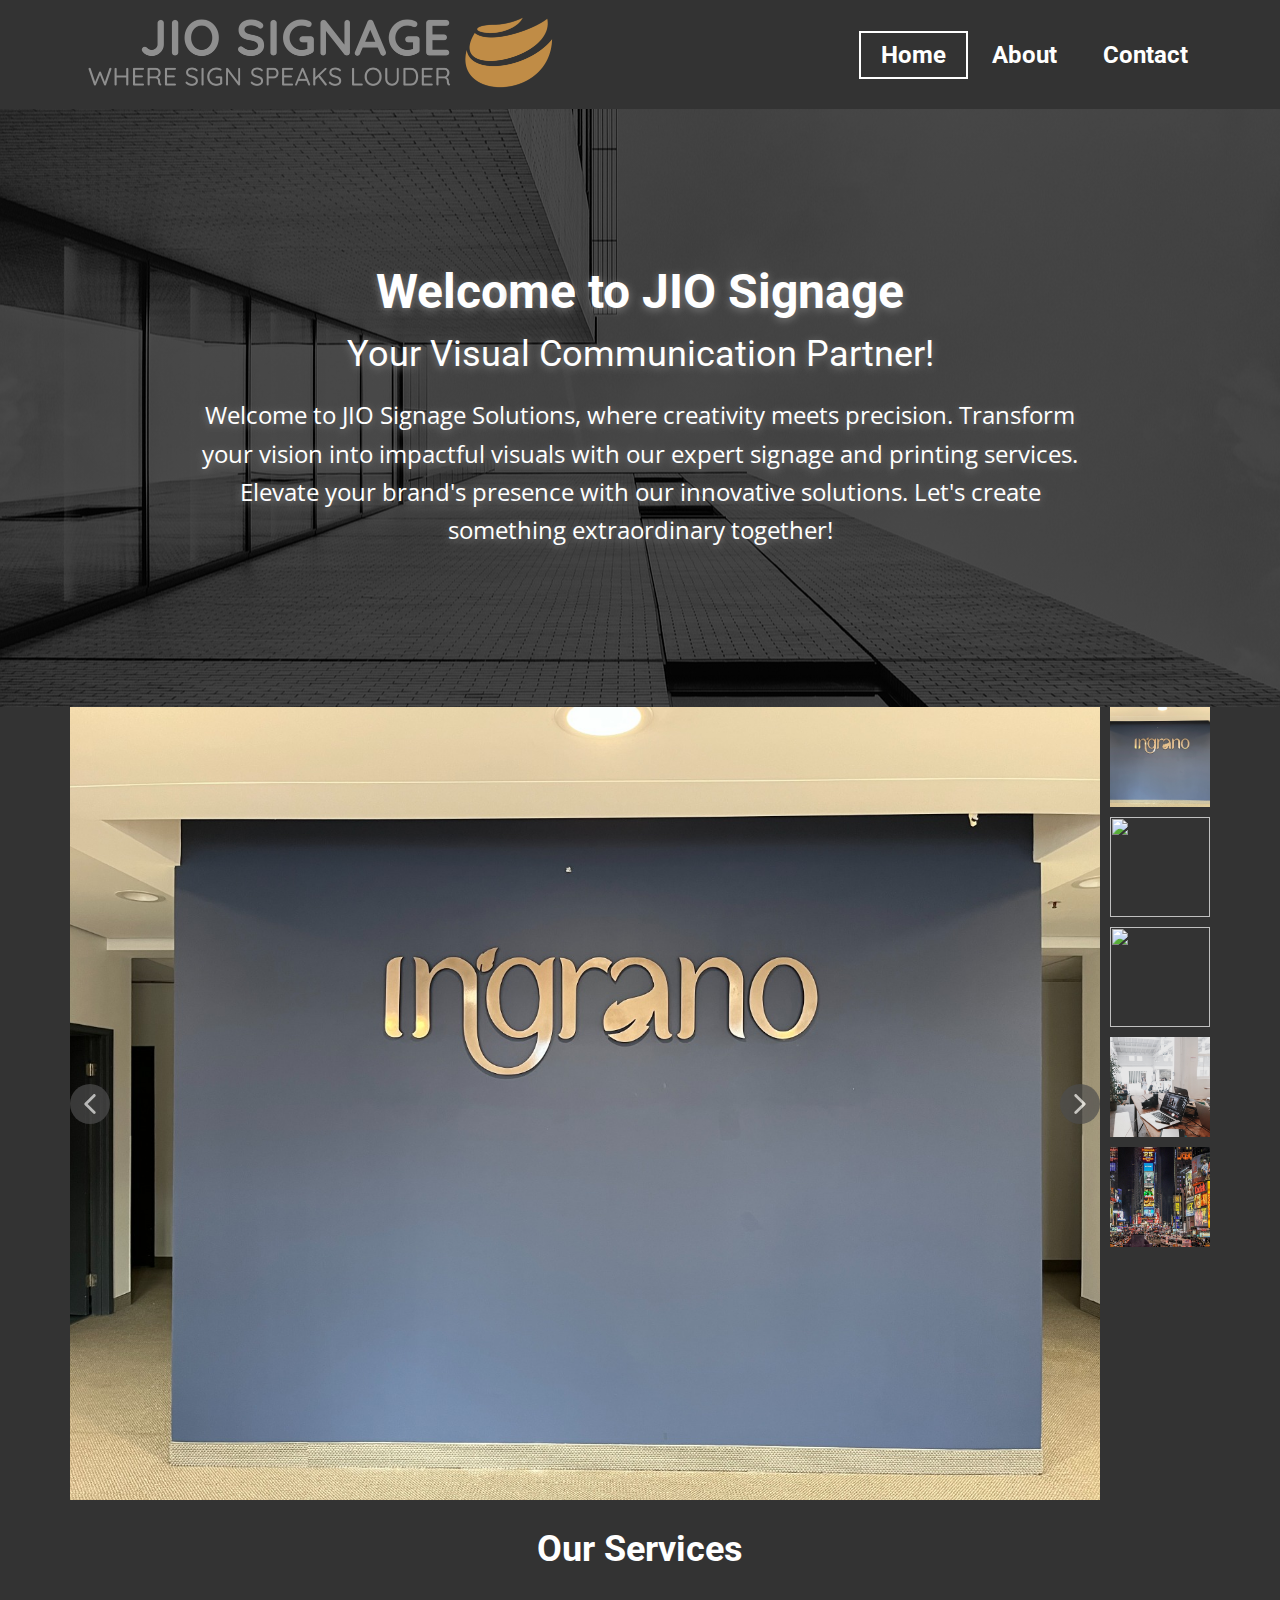
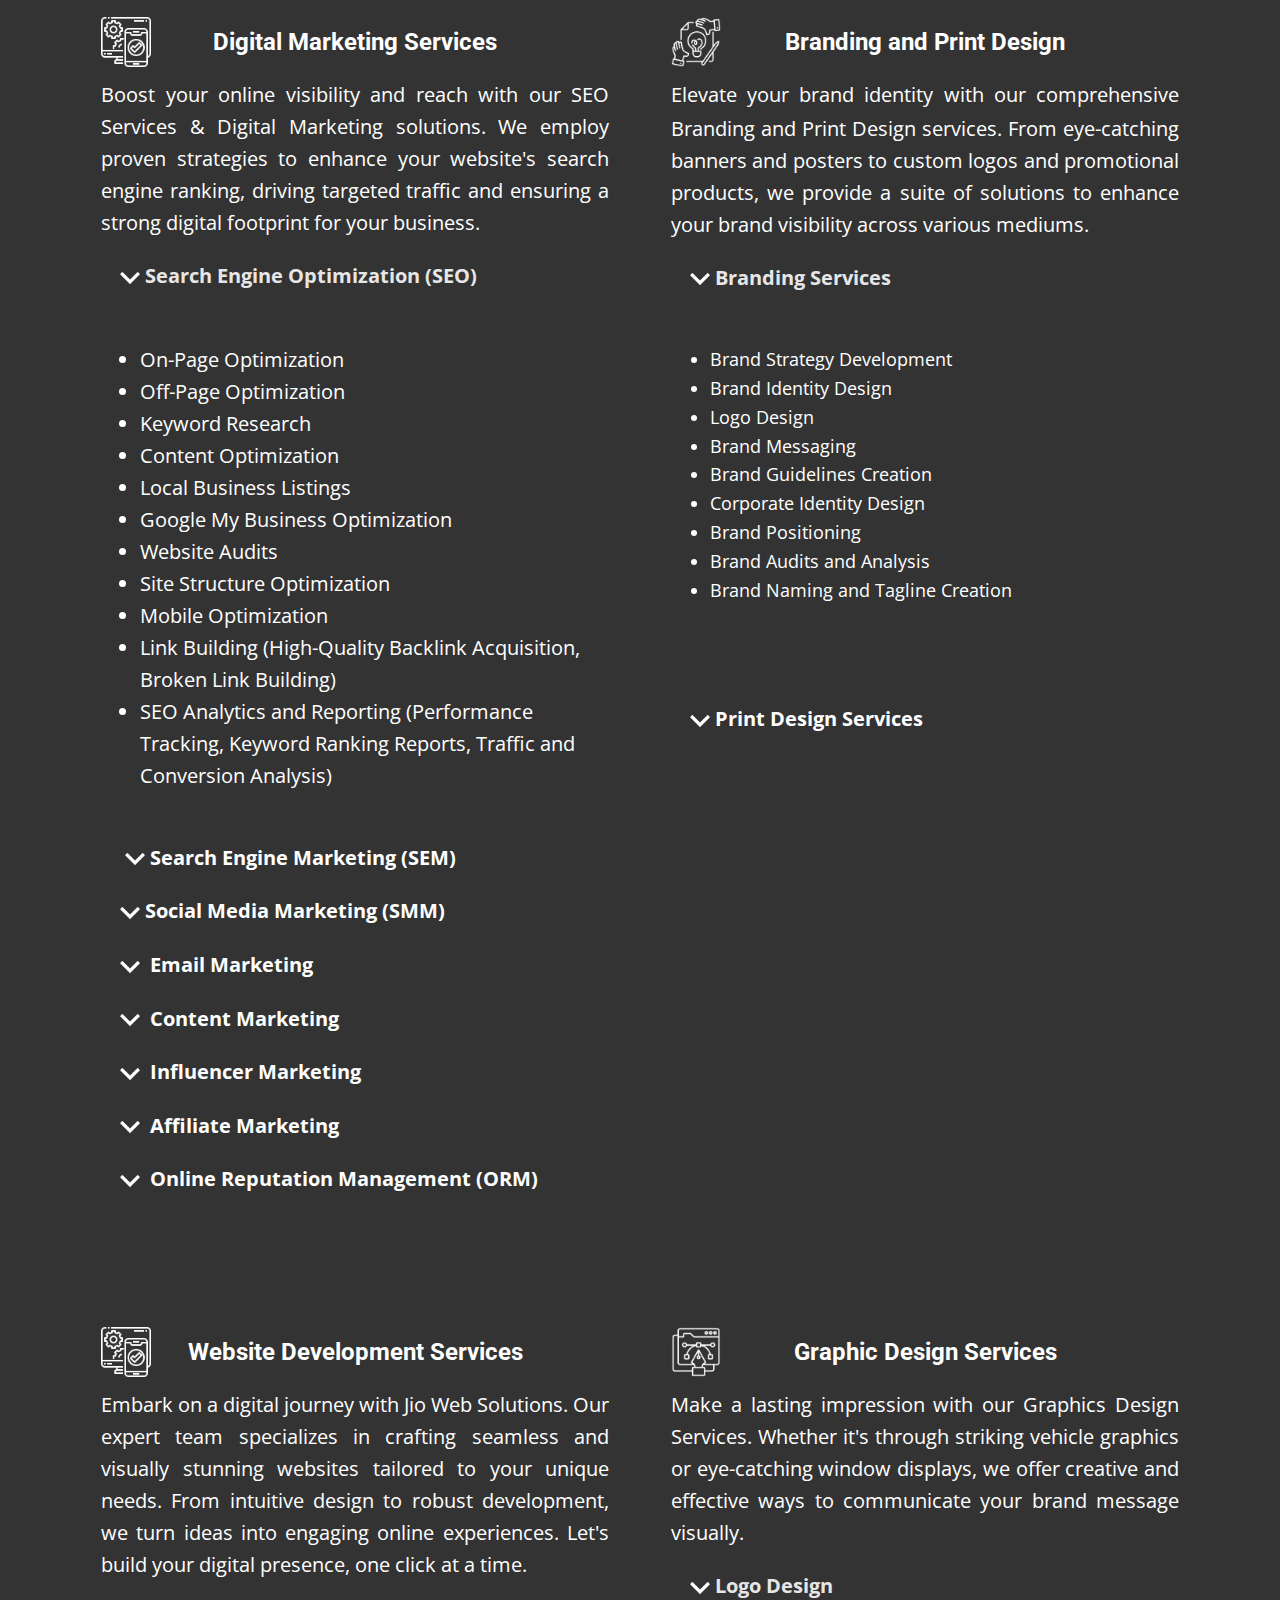
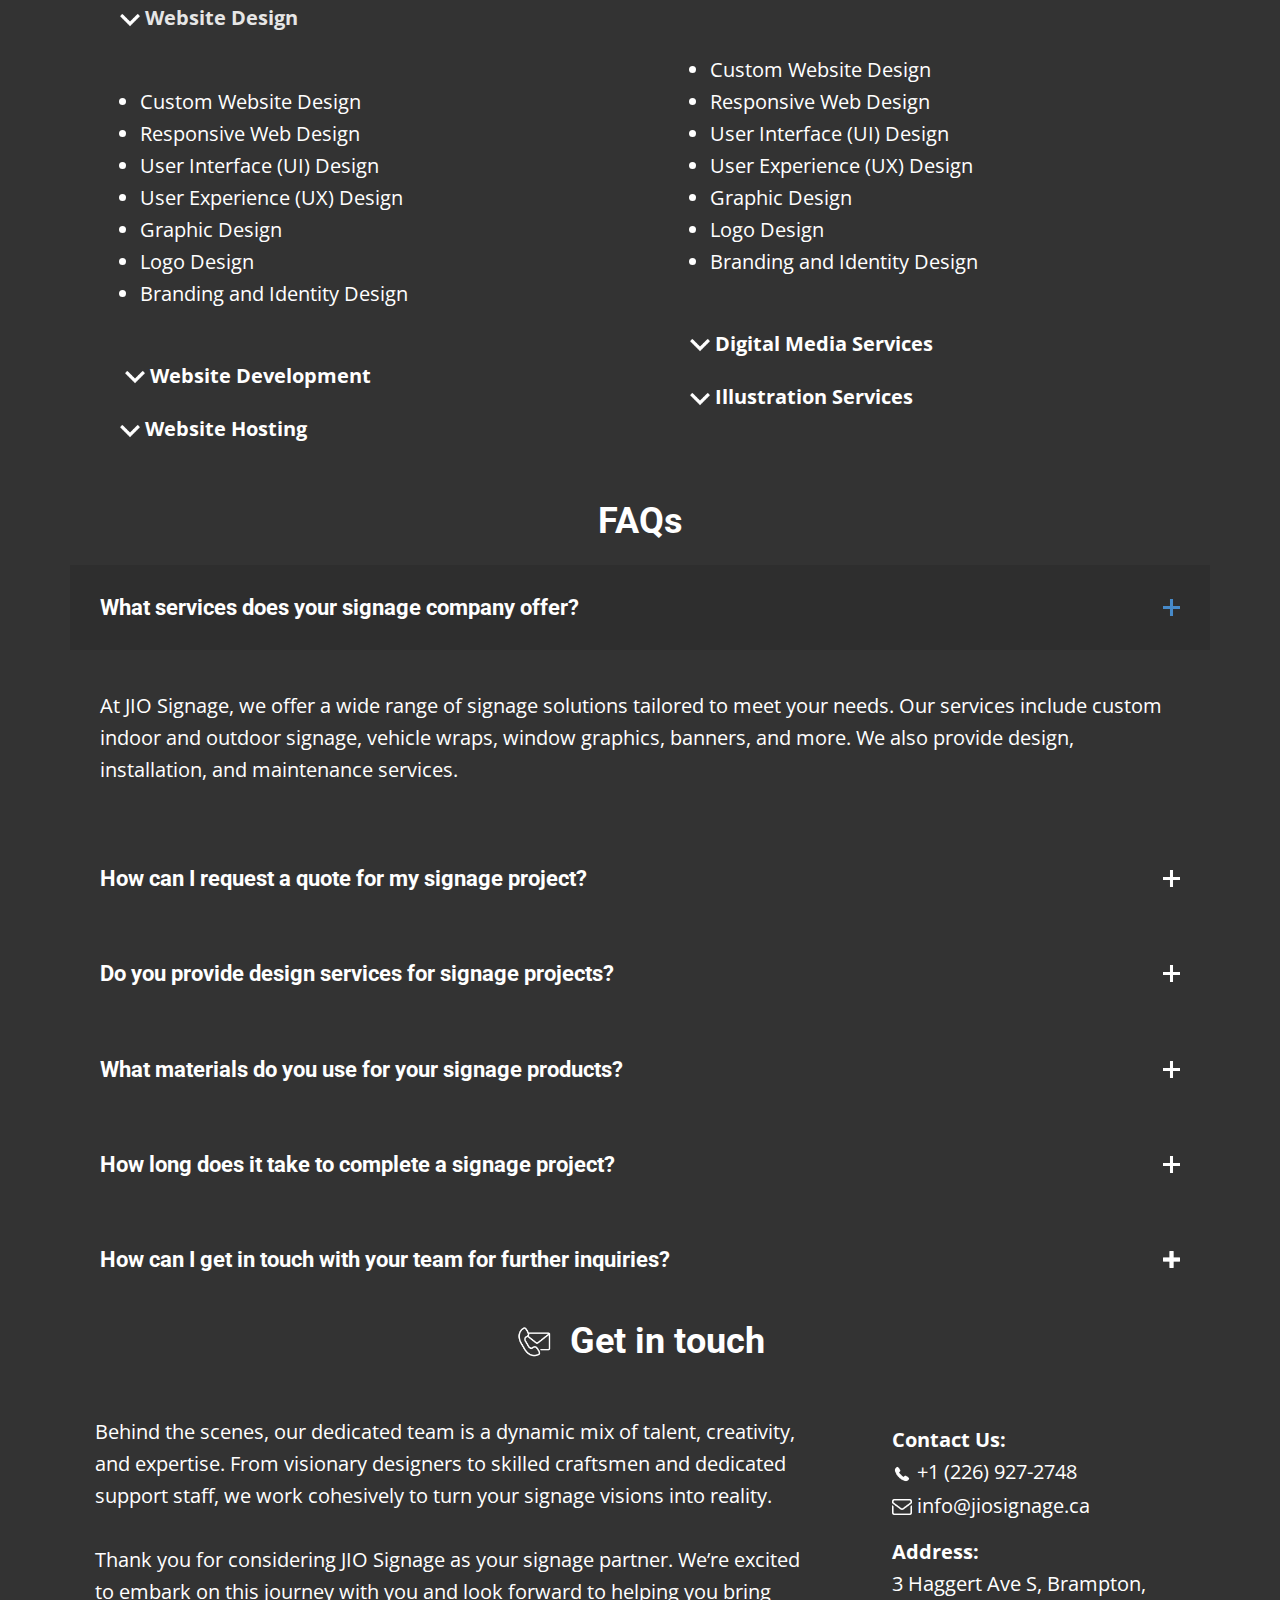
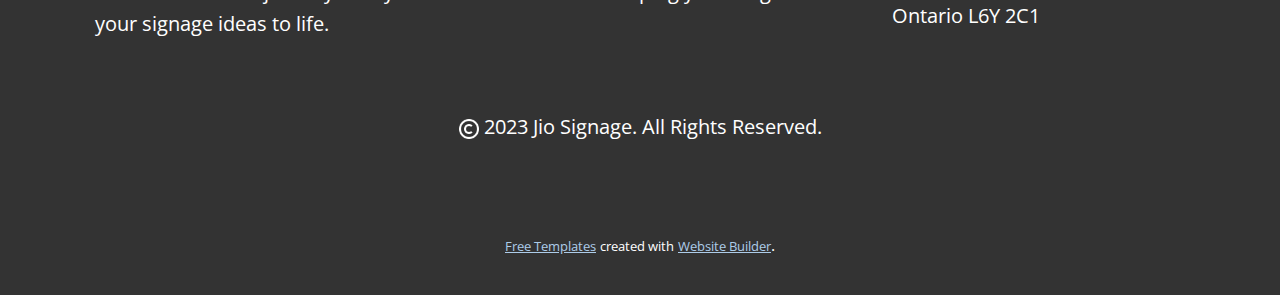
==== commit cc671fe6: "Revised Changes 11/15" ====
--- a/index.html
+++ b/index.html
@@ -31,7 +31,7 @@
     <meta property="og:type" content="website">
     <link rel="canonical" href="/">
   <meta data-intl-tel-input-cdn-path="intlTelInput/"></head>
-  <body data-home-page="https://website6044651.nicepage.io/Home.html?version=e3582c4a-d53f-c58c-3c9f-02dacdd1a185" data-home-page-title="Home" data-path-to-root="./" data-include-products="false" class="u-body u-xl-mode" data-lang="en"><header class="u-clearfix u-grey-80 u-header u-header" id="sec-dd80"><div class="u-clearfix u-sheet u-sheet-1">
+  <body data-home-page="https://website6044651.nicepage.io/Home.html?version=6eb915c3-68a2-6134-12b6-46437a3b2aff" data-home-page-title="Home" data-path-to-root="./" data-include-products="false" class="u-body u-xl-mode" data-lang="en"><header class="u-clearfix u-grey-80 u-header u-header" id="sec-dd80"><div class="u-clearfix u-sheet u-sheet-1">
         <a href="#" class="u-image u-logo u-image-1" data-image-width="4000" data-image-height="838">
           <img class="u-logo-image u-logo-image-1" src="images/logo-transparent-png.png">
         </a>
@@ -77,7 +77,7 @@
     </section>
     <section class="u-align-center u-clearfix u-grey-80 u-section-2" id="sec-6173">
       <div class="u-clearfix u-sheet u-sheet-1">
-        <div class="u-carousel u-expanded-width u-gallery u-layout-thumbnails u-lightbox u-no-transition u-show-text-always u-thumbnails-position-right u-gallery-1" id="carousel-46ed" data-interval="5000" data-u-ride="carousel">
+        <div class="u-carousel u-expanded-width u-gallery u-layout-thumbnails u-lightbox u-no-transition u-show-text-always u-thumbnails-position-right u-gallery-1" id="carousel-f627" data-interval="5000" data-u-ride="carousel">
           <div class="u-carousel-inner u-gallery-inner" role="listbox">
             <div class="u-active u-carousel-item u-gallery-item u-carousel-item-1">
               <div class="u-back-slide" data-image-width="1600" data-image-height="1200">
@@ -129,7 +129,7 @@
               <style data-mode="XS"></style>
             </div>
           </div>
-          <a class="u-absolute-vcenter u-carousel-control u-carousel-control-prev u-grey-70 u-icon-circle u-opacity u-opacity-70 u-spacing-10 u-text-white u-carousel-control-1" href="#carousel-46ed" role="button" data-u-slide="prev">
+          <a class="u-absolute-vcenter u-carousel-control u-carousel-control-prev u-grey-70 u-icon-circle u-opacity u-opacity-70 u-spacing-10 u-text-white u-carousel-control-1" href="#carousel-f627" role="button" data-u-slide="prev">
             <span aria-hidden="true">
               <svg viewBox="0 0 451.847 451.847"><path d="M97.141,225.92c0-8.095,3.091-16.192,9.259-22.366L300.689,9.27c12.359-12.359,32.397-12.359,44.751,0
 c12.354,12.354,12.354,32.388,0,44.748L173.525,225.92l171.903,171.909c12.354,12.354,12.354,32.391,0,44.744
@@ -141,7 +141,7 @@
 c-12.354,12.365-32.386,12.365-44.745,0l-194.29-194.281C100.226,242.115,97.141,234.018,97.141,225.92z"></path></svg>
             </span>
           </a>
-          <a class="u-absolute-vcenter u-carousel-control u-carousel-control-next u-grey-70 u-icon-circle u-opacity u-opacity-70 u-spacing-10 u-text-white u-carousel-control-2" href="#carousel-46ed" role="button" data-u-slide="next">
+          <a class="u-absolute-vcenter u-carousel-control u-carousel-control-next u-grey-70 u-icon-circle u-opacity u-opacity-70 u-spacing-10 u-text-white u-carousel-control-2" href="#carousel-f627" role="button" data-u-slide="next">
             <span aria-hidden="true">
               <svg viewBox="0 0 451.846 451.847"><path d="M345.441,248.292L151.154,442.573c-12.359,12.365-32.397,12.365-44.75,0c-12.354-12.354-12.354-32.391,0-44.744
 L278.318,225.92L106.409,54.017c-12.354-12.359-12.354-32.394,0-44.748c12.354-12.359,32.391-12.359,44.75,0l194.287,194.284
@@ -154,19 +154,19 @@
             </span>
           </a>
           <ol class="u-carousel-thumbnails u-spacing-10 u-vertical-spacing u-carousel-thumbnails-1">
-            <li class="u-active u-carousel-thumbnail u-carousel-thumbnail-1" data-u-target="#carousel-46ed" data-u-slide-to="0">
+            <li class="u-active u-carousel-thumbnail u-carousel-thumbnail-1" data-u-target="#carousel-f627" data-u-slide-to="0">
               <img class="u-carousel-thumbnail-image u-image" src="images/WhatsAppImage2023-11-15at12.29.57PM.jpeg">
             </li>
-            <li class="u-carousel-thumbnail u-carousel-thumbnail-2" data-u-target="#carousel-46ed" data-u-slide-to="1">
+            <li class="u-carousel-thumbnail u-carousel-thumbnail-2" data-u-target="#carousel-f627" data-u-slide-to="1">
               <img class="u-carousel-thumbnail-image u-image" src="https://pixabay.com/get/g9cbc70991e958f52e762a07599fc7fa1a18bc65b7830690dab68af650a1bafe41cc4288f06c0d7158be1ad3cb767e1fdb784225aa8905e30d5b04ee764466ba8_1280.jpg">
             </li>
-            <li class="u-carousel-thumbnail u-carousel-thumbnail-3" data-u-target="#carousel-46ed" data-u-slide-to="2">
+            <li class="u-carousel-thumbnail u-carousel-thumbnail-3" data-u-target="#carousel-f627" data-u-slide-to="2">
               <img class="u-carousel-thumbnail-image u-image" src="https://pixabay.com/get/gedbd6ff1e8f9750d21614012a1d6107a3ea9188eb911f20368da2150e236a9c278b2686919184d2fe0c00f70316661ecd01ce20c566c9859f9af973b2196c900_1280.jpg">
             </li>
-            <li class="u-carousel-thumbnail u-carousel-thumbnail-4" data-u-target="#carousel-46ed" data-u-slide-to="3">
+            <li class="u-carousel-thumbnail u-carousel-thumbnail-4" data-u-target="#carousel-f627" data-u-slide-to="3">
               <img class="u-carousel-thumbnail-image u-image" src="images/pexels-flo-dahm-699459.jpg">
             </li>
-            <li class="u-carousel-thumbnail u-carousel-thumbnail-5" data-u-target="#carousel-46ed" data-u-slide-to="4">
+            <li class="u-carousel-thumbnail u-carousel-thumbnail-5" data-u-target="#carousel-f627" data-u-slide-to="4">
               <img class="u-carousel-thumbnail-image u-image" src="images/pexels-jose-francisco-fernandez-saura-802024.jpg">
             </li>
           </ol>
@@ -183,7 +183,7 @@
               <div class="u-size-30">
                 <div class="u-layout-row">
                   <div class="u-container-style u-layout-cell u-size-30 u-layout-cell-1">
-                    <div class="u-container-layout u-container-layout-1"><span class="u-file-icon u-icon u-text-white u-icon-1"><img src="images/4.png" alt=""></span>
+                    <div class="u-container-layout u-container-layout-1"><span class="u-file-icon u-icon u-text-white u-icon-1"><img src="images/7.png" alt=""></span>
                       <h4 class="u-align-center u-text u-text-2"> Digital Marketing Services</h4>
                       <p class="u-align-justify u-text u-text-3"> Boost your online visibility and reach with our SEO Services &amp; 
 Digital Marketing solutions. We employ proven strategies to enhance your
@@ -192,7 +192,7 @@
                       <div class="custom-expanded u-accordion u-faq u-accordion-1">
                         <div class="u-accordion-item">
                           <a class="active u-accordion-link u-button-style u-text-white u-accordion-link-1" id="link-" aria-controls="" aria-selected="true">
-                            <span class="u-accordion-link-text"><span class="u-file-icon u-icon u-text-white"><img src="images/5.png" alt=""></span>&nbsp;​Search Engine Optimization (SEO)
+                            <span class="u-accordion-link-text"><span class="u-file-icon u-icon u-text-white"><img src="images/8.png" alt=""></span>&nbsp;​Search Engine Optimization (SEO)
                             </span>
                           </a>
                           <div class="u-accordion-active u-accordion-pane u-container-style u-accordion-pane-1" aria-labelledby="link-">
@@ -217,7 +217,7 @@
                         </div>
                         <div class="u-accordion-item">
                           <a class="u-accordion-link u-button-style u-text-white u-accordion-link-2" id="link-" aria-controls="" aria-selected="false">
-                            <span class="u-accordion-link-text"> &nbsp;<span class="u-file-icon u-icon u-text-white"><img src="images/5.png" alt=""></span>&nbsp;​Search Engine Marketing (SEM)
+                            <span class="u-accordion-link-text"> &nbsp;<span class="u-file-icon u-icon u-text-white"><img src="images/8.png" alt=""></span>&nbsp;​Search Engine Marketing (SEM)
                             </span>
                           </a>
                           <div class="u-accordion-pane u-container-style u-accordion-pane-2" aria-labelledby="link-">
@@ -234,7 +234,7 @@
                         </div>
                         <div class="u-accordion-item">
                           <a class="u-accordion-link u-button-style u-text-white u-accordion-link-3" id="link-" aria-controls="" aria-selected="false">
-                            <span class="u-accordion-link-text"><span class="u-file-icon u-icon u-text-white"><img src="images/5.png" alt=""></span>&nbsp;​Social Media Marketing (SMM)
+                            <span class="u-accordion-link-text"><span class="u-file-icon u-icon u-text-white"><img src="images/8.png" alt=""></span>&nbsp;​Social Media Marketing (SMM)
                             </span>
                           </a>
                           <div class="u-accordion-pane u-container-style u-accordion-pane-3" aria-labelledby="link-">
@@ -252,7 +252,7 @@
                         </div>
                         <div class="u-accordion-item">
                           <a class="u-accordion-link u-button-style u-text-white u-accordion-link-4" id="link-9d46" aria-controls="9d46" aria-selected="false">
-                            <span class="u-accordion-link-text"><span class="u-file-icon u-icon u-text-white"><img src="images/5.png" alt=""></span> &nbsp;​​Email Marketing
+                            <span class="u-accordion-link-text"><span class="u-file-icon u-icon u-text-white"><img src="images/8.png" alt=""></span> &nbsp;​​Email Marketing
                             </span><span class="u-accordion-link-icon u-accordion-link-icon-hidden u-icon u-text-grey-40 u-icon-6"><svg class="u-svg-link" preserveAspectRatio="xMidYMin slice" viewBox="0 0 16 16" style=""><use xlink:href="#svg-0281"></use></svg><svg class="u-svg-content" viewBox="0 0 16 16" x="0px" y="0px" id="svg-0281"><path d="M8,10.7L1.6,5.3c-0.4-0.4-1-0.4-1.3,0c-0.4,0.4-0.4,0.9,0,1.3l7.2,6.1c0.1,0.1,0.4,0.2,0.6,0.2s0.4-0.1,0.6-0.2l7.1-6
 	c0.4-0.4,0.4-0.9,0-1.3c-0.4-0.4-1-0.4-1.3,0L8,10.7z"></path></svg></span>
                           </a>
@@ -270,7 +270,7 @@
                         </div>
                         <div class="u-accordion-item">
                           <a class="u-accordion-link u-button-style u-text-white u-accordion-link-5" id="link-452f" aria-controls="452f" aria-selected="false">
-                            <span class="u-accordion-link-text"><span class="u-file-icon u-icon u-text-white"><img src="images/5.png" alt=""></span> &nbsp;​Content Marketing
+                            <span class="u-accordion-link-text"><span class="u-file-icon u-icon u-text-white"><img src="images/8.png" alt=""></span> &nbsp;​Content Marketing
                             </span><span class="u-accordion-link-icon u-accordion-link-icon-hidden u-icon u-text-grey-40 u-icon-8"><svg class="u-svg-link" preserveAspectRatio="xMidYMin slice" viewBox="0 0 16 16" style=""><use xlink:href="#svg-4c68"></use></svg><svg class="u-svg-content" viewBox="0 0 16 16" x="0px" y="0px" id="svg-4c68"><path d="M8,10.7L1.6,5.3c-0.4-0.4-1-0.4-1.3,0c-0.4,0.4-0.4,0.9,0,1.3l7.2,6.1c0.1,0.1,0.4,0.2,0.6,0.2s0.4-0.1,0.6-0.2l7.1-6
 	c0.4-0.4,0.4-0.9,0-1.3c-0.4-0.4-1-0.4-1.3,0L8,10.7z"></path></svg></span>
                           </a>
@@ -289,7 +289,7 @@
                         </div>
                         <div class="u-accordion-item">
                           <a class="u-accordion-link u-button-style u-text-white u-accordion-link-6" id="link-71e9" aria-controls="71e9" aria-selected="false">
-                            <span class="u-accordion-link-text"><span class="u-file-icon u-icon u-text-white"><img src="images/5.png" alt=""></span> &nbsp;​Influencer Marketing
+                            <span class="u-accordion-link-text"><span class="u-file-icon u-icon u-text-white"><img src="images/8.png" alt=""></span> &nbsp;​Influencer Marketing
                             </span><span class="u-accordion-link-icon u-accordion-link-icon-hidden u-icon u-text-grey-40 u-icon-10"><svg class="u-svg-link" preserveAspectRatio="xMidYMin slice" viewBox="0 0 16 16" style=""><use xlink:href="#svg-769f"></use></svg><svg class="u-svg-content" viewBox="0 0 16 16" x="0px" y="0px" id="svg-769f"><path d="M8,10.7L1.6,5.3c-0.4-0.4-1-0.4-1.3,0c-0.4,0.4-0.4,0.9,0,1.3l7.2,6.1c0.1,0.1,0.4,0.2,0.6,0.2s0.4-0.1,0.6-0.2l7.1-6
 	c0.4-0.4,0.4-0.9,0-1.3c-0.4-0.4-1-0.4-1.3,0L8,10.7z"></path></svg></span>
                           </a>
@@ -306,7 +306,7 @@
                         </div>
                         <div class="u-accordion-item">
                           <a class="u-accordion-link u-button-style u-text-white u-accordion-link-7" id="link-c5ea" aria-controls="c5ea" aria-selected="false">
-                            <span class="u-accordion-link-text"><span class="u-file-icon u-icon u-text-white"><img src="images/5.png" alt=""></span> &nbsp;​Affiliate Marketing
+                            <span class="u-accordion-link-text"><span class="u-file-icon u-icon u-text-white"><img src="images/8.png" alt=""></span> &nbsp;​Affiliate Marketing
                             </span><span class="u-accordion-link-icon u-accordion-link-icon-hidden u-icon u-text-grey-40 u-icon-12"><svg class="u-svg-link" preserveAspectRatio="xMidYMin slice" viewBox="0 0 16 16" style=""><use xlink:href="#svg-86e6"></use></svg><svg class="u-svg-content" viewBox="0 0 16 16" x="0px" y="0px" id="svg-86e6"><path d="M8,10.7L1.6,5.3c-0.4-0.4-1-0.4-1.3,0c-0.4,0.4-0.4,0.9,0,1.3l7.2,6.1c0.1,0.1,0.4,0.2,0.6,0.2s0.4-0.1,0.6-0.2l7.1-6
 	c0.4-0.4,0.4-0.9,0-1.3c-0.4-0.4-1-0.4-1.3,0L8,10.7z"></path></svg></span>
                           </a>
@@ -323,7 +323,7 @@
                         </div>
                         <div class="u-accordion-item u-accordion-item-8">
                           <a class="u-accordion-link u-button-style u-text-white u-accordion-link-8" id="link-ade5" aria-controls="ade5" aria-selected="false">
-                            <span class="u-accordion-link-text"><span class="u-file-icon u-icon u-text-white"><img src="images/5.png" alt=""></span> &nbsp;​Online Reputation Management (ORM)
+                            <span class="u-accordion-link-text"><span class="u-file-icon u-icon u-text-white"><img src="images/8.png" alt=""></span> &nbsp;​Online Reputation Management (ORM)
                             </span><span class="u-accordion-link-icon u-accordion-link-icon-hidden u-icon u-text-grey-40 u-icon-14"><svg class="u-svg-link" preserveAspectRatio="xMidYMin slice" viewBox="0 0 16 16" style=""><use xlink:href="#svg-2003"></use></svg><svg class="u-svg-content" viewBox="0 0 16 16" x="0px" y="0px" id="svg-2003"><path d="M8,10.7L1.6,5.3c-0.4-0.4-1-0.4-1.3,0c-0.4,0.4-0.4,0.9,0,1.3l7.2,6.1c0.1,0.1,0.4,0.2,0.6,0.2s0.4-0.1,0.6-0.2l7.1-6
 	c0.4-0.4,0.4-0.9,0-1.3c-0.4-0.4-1-0.4-1.3,0L8,10.7z"></path></svg></span>
                           </a>
@@ -338,11 +338,11 @@
                             </div>
                           </div>
                         </div>
-                      </div><span class="u-file-icon u-icon u-text-white u-icon-15"><img src="images/5.png" alt=""></span>
+                      </div>
                     </div>
                   </div>
                   <div class="cell-temp-clone u-container-style u-layout-cell u-size-30 u-layout-cell-2">
-                    <div class="u-container-layout u-container-layout-10"><span class="u-file-icon u-icon u-text-white u-icon-16"><img src="images/2258249-d4d05489.png" alt=""></span>
+                    <div class="u-container-layout u-container-layout-10"><span class="u-file-icon u-icon u-text-white u-icon-15"><img src="images/2258249-d4d05489.png" alt=""></span>
                       <h4 class="u-align-center u-text u-text-12">Branding and Print Design<br>
                       </h4>
                       <p class="u-align-justify u-text u-text-13"><span class="u-icon"></span> Elevate your brand identity with our comprehensive Branding and Print 
@@ -353,7 +353,7 @@
                       <div class="custom-expanded u-accordion u-faq u-accordion-2">
                         <div class="u-accordion-item">
                           <a class="active u-accordion-link u-button-style u-text-white u-accordion-link-9" id="link-" aria-controls="" aria-selected="true">
-                            <span class="u-accordion-link-text"><span class="u-file-icon u-icon u-text-white"><img src="images/5.png" alt=""></span> Branding Services&nbsp; <br>
+                            <span class="u-accordion-link-text"><span class="u-file-icon u-icon u-text-white"><img src="images/8.png" alt=""></span> Branding Services&nbsp; <br>
                             </span>
                           </a>
                           <div class="u-accordion-active u-accordion-pane u-container-style u-accordion-pane-9" aria-labelledby="link-">
@@ -379,7 +379,7 @@
                         </div>
                         <div class="u-accordion-item">
                           <a class="u-accordion-link u-button-style u-text-white u-accordion-link-10" id="link-" aria-controls="" aria-selected="false">
-                            <span class="u-accordion-link-text"><span class="u-file-icon u-icon u-text-white"><img src="images/5.png" alt=""></span> Print Design Services
+                            <span class="u-accordion-link-text"><span class="u-file-icon u-icon u-text-white"><img src="images/8.png" alt=""></span> Print Design Services
                             </span>
                           </a>
                           <div class="u-accordion-pane u-container-style u-accordion-pane-10" aria-labelledby="link-">
@@ -410,14 +410,14 @@
               <div class="u-size-30">
                 <div class="u-layout-row">
                   <div class="u-container-style u-layout-cell u-size-30 u-layout-cell-3">
-                    <div class="u-container-layout u-container-layout-13"><span class="u-file-icon u-icon u-text-white u-icon-20"><img src="images/4.png" alt=""></span>
+                    <div class="u-container-layout u-container-layout-13"><span class="u-file-icon u-icon u-text-white u-icon-19"><img src="images/7.png" alt=""></span>
                       <h4 class="u-align-center u-text u-text-16">Website Development Services<br>
                       </h4>
                       <p class="u-align-justify u-text u-text-17"> Embark on a digital journey with Jio Web Solutions. Our expert team specializes in crafting seamless and visually stunning websites tailored to your unique needs. From intuitive design to robust development, we turn ideas into engaging online experiences. Let's build your digital presence, one click at a time.</p>
                       <div class="custom-expanded u-accordion u-faq u-accordion-3">
                         <div class="u-accordion-item">
                           <a class="active u-accordion-link u-button-style u-text-white u-accordion-link-11" id="link-" aria-controls="" aria-selected="true">
-                            <span class="u-accordion-link-text"><span class="u-file-icon u-icon u-text-white"><img src="images/5.png" alt=""></span>&nbsp;Website Design &nbsp; <br>
+                            <span class="u-accordion-link-text"><span class="u-file-icon u-icon u-text-white"><img src="images/8.png" alt=""></span>&nbsp;Website Design &nbsp; <br>
                             </span>
                           </a>
                           <div class="u-accordion-active u-accordion-pane u-container-style u-accordion-pane-11" aria-labelledby="link-">
@@ -438,7 +438,7 @@
                         </div>
                         <div class="u-accordion-item">
                           <a class="u-accordion-link u-button-style u-text-white u-accordion-link-12" id="link-" aria-controls="" aria-selected="false">
-                            <span class="u-accordion-link-text"> &nbsp;<span class="u-file-icon u-icon u-text-white"><img src="images/5.png" alt=""></span>&nbsp;Website Development
+                            <span class="u-accordion-link-text"> &nbsp;<span class="u-file-icon u-icon u-text-white"><img src="images/8.png" alt=""></span>&nbsp;Website Development
                             </span>
                           </a>
                           <div class="u-accordion-pane u-container-style u-accordion-pane-12" aria-labelledby="link-">
@@ -460,7 +460,7 @@
                         </div>
                         <div class="u-accordion-item">
                           <a class="u-accordion-link u-button-style u-text-white u-accordion-link-13" id="link-" aria-controls="" aria-selected="false">
-                            <span class="u-accordion-link-text"><span class="u-file-icon u-icon u-text-white"><img src="images/5.png" alt=""></span>&nbsp;​Website Hosting
+                            <span class="u-accordion-link-text"><span class="u-file-icon u-icon u-text-white"><img src="images/8.png" alt=""></span>&nbsp;​Website Hosting
                             </span>
                           </a>
                           <div class="u-accordion-pane u-container-style u-accordion-pane-13" aria-labelledby="link-">
@@ -483,7 +483,7 @@
                     </div>
                   </div>
                   <div class="cell-temp-clone u-container-style u-layout-cell u-size-30 u-layout-cell-4">
-                    <div class="u-container-layout u-container-layout-17"><span class="u-file-icon u-icon u-text-white u-icon-24"><img src="images/7889802-63814d15.png" alt=""></span>
+                    <div class="u-container-layout u-container-layout-17"><span class="u-file-icon u-icon u-text-white u-icon-23"><img src="images/7889802-63814d15.png" alt=""></span>
                       <h4 class="u-align-center u-text u-text-21">Graphic Design Services<br>
                       </h4>
                       <p class="u-align-justify u-text u-text-22"> Make a lasting impression with our Graphics Design Services. 
@@ -493,7 +493,7 @@
                       <div class="custom-expanded u-accordion u-faq u-accordion-4">
                         <div class="u-accordion-item">
                           <a class="active u-accordion-link u-button-style u-text-white u-accordion-link-14" id="link-" aria-controls="" aria-selected="true">
-                            <span class="u-accordion-link-text"><span class="u-file-icon u-icon u-text-white"><img src="images/5.png" alt=""></span> Logo Design<br>
+                            <span class="u-accordion-link-text"><span class="u-file-icon u-icon u-text-white"><img src="images/8.png" alt=""></span> Logo Design<br>
                             </span>
                           </a>
                           <div class="u-accordion-active u-accordion-pane u-container-style u-accordion-pane-14" aria-labelledby="link-">
@@ -514,7 +514,7 @@
                         </div>
                         <div class="u-accordion-item">
                           <a class="u-accordion-link u-button-style u-text-white u-accordion-link-15" id="link-" aria-controls="" aria-selected="false">
-                            <span class="u-accordion-link-text"><span class="u-file-icon u-icon u-text-white"><img src="images/5.png" alt=""></span> Digital Media Services
+                            <span class="u-accordion-link-text"><span class="u-file-icon u-icon u-text-white"><img src="images/8.png" alt=""></span> Digital Media Services
                             </span>
                           </a>
                           <div class="u-accordion-pane u-container-style u-accordion-pane-15" aria-labelledby="link-">
@@ -537,7 +537,7 @@
                         </div>
                         <div class="u-accordion-item">
                           <a class="u-accordion-link u-button-style u-text-white u-accordion-link-16" id="link-" aria-controls="" aria-selected="false">
-                            <span class="u-accordion-link-text"><span class="u-file-icon u-icon u-text-white"><img src="images/5.png" alt=""></span> Illustration Services
+                            <span class="u-accordion-link-text"><span class="u-file-icon u-icon u-text-white"><img src="images/8.png" alt=""></span> Illustration Services
                             </span>
                           </a>
                           <div class="u-accordion-pane u-container-style u-accordion-pane-16" aria-labelledby="link-">
--- a/Home.css
+++ b/Home.css
@@ -1,5 +1,5 @@
  .u-section-1 {
-  background-image: linear-gradient(0deg, rgba(0,0,0,0.7), rgba(0,0,0,0.7)), url("images/238271eca31a55782625e8124de4f761ae07992e1782e0fa9919bdfed044d9aa274257b4e8d2699b411e7ee25824c9029881c0477b975c18495298_1280.jpg");
+  background-image: linear-gradient(0deg, rgba(0,0,0,0.7), rgba(0,0,0,0.7)), url('images/238271eca31a55782625e8124de4f761ae07992e1782e0fa9919bdfed044d9aa274257b4e8d2699b411e7ee25824c9029881c0477b975c18495298_1280.jpg');
   background-position: 50% 50%;
 }
 
@@ -380,12 +380,6 @@
   padding: 20px;
 }
 
-.u-section-3 .u-icon-15 {
-  width: 20px;
-  height: 27px;
-  margin: -202px auto 0 145px;
-}
-
 .u-section-3 .u-layout-cell-2 {
   min-height: 1223px;
 }
@@ -394,7 +388,7 @@
   padding: 30px 20px;
 }
 
-.u-section-3 .u-icon-16 {
+.u-section-3 .u-icon-15 {
   width: 50px;
   height: 50px;
   margin: 0 469px 0 11px;
@@ -455,7 +449,7 @@
   padding: 30px 20px;
 }
 
-.u-section-3 .u-icon-20 {
+.u-section-3 .u-icon-19 {
   width: 50px;
   height: 50px;
   margin: 60px 469px 0 11px;
@@ -529,7 +523,7 @@
   padding: 30px 20px;
 }
 
-.u-section-3 .u-icon-24 {
+.u-section-3 .u-icon-23 {
   width: 50px;
   height: 50px;
   margin: 60px 469px 0 11px;
@@ -624,16 +618,11 @@
     width: 430px;
   }
 
-  .u-section-3 .u-icon-15 {
-    margin-top: -196px;
-    margin-left: 118px;
-  }
-
   .u-section-3 .u-layout-cell-2 {
     min-height: 1008px;
   }
 
-  .u-section-3 .u-icon-16 {
+  .u-section-3 .u-icon-15 {
     margin-right: 381px;
   }
 
@@ -650,7 +639,7 @@
     min-height: 634px;
   }
 
-  .u-section-3 .u-icon-20 {
+  .u-section-3 .u-icon-19 {
     margin-right: 381px;
   }
 
@@ -667,7 +656,7 @@
     min-height: 634px;
   }
 
-  .u-section-3 .u-icon-24 {
+  .u-section-3 .u-icon-23 {
     margin-right: 381px;
   }
 
@@ -708,16 +697,11 @@
     width: 320px;
   }
 
-  .u-section-3 .u-icon-15 {
-    margin-top: -110px;
-    margin-left: 88px;
-  }
-
   .u-section-3 .u-layout-cell-2 {
     min-height: 100px;
   }
 
-  .u-section-3 .u-icon-16 {
+  .u-section-3 .u-icon-15 {
     margin-right: 284px;
   }
 
@@ -733,7 +717,7 @@
     min-height: 100px;
   }
 
-  .u-section-3 .u-icon-20 {
+  .u-section-3 .u-icon-19 {
     margin-right: 284px;
   }
 
@@ -749,7 +733,7 @@
     min-height: 100px;
   }
 
-  .u-section-3 .u-icon-24 {
+  .u-section-3 .u-icon-23 {
     margin-right: 284px;
   }
 
@@ -858,16 +842,12 @@
     padding-right: 10px;
   }
 
+  .u-section-3 .u-container-layout-10 {
+    padding-left: 10px;
+    padding-right: 10px;
+  }
+
   .u-section-3 .u-icon-15 {
-    margin-top: -298px;
-  }
-
-  .u-section-3 .u-container-layout-10 {
-    padding-left: 10px;
-    padding-right: 10px;
-  }
-
-  .u-section-3 .u-icon-16 {
     margin-right: 462px;
   }
 
@@ -898,7 +878,7 @@
     padding-right: 10px;
   }
 
-  .u-section-3 .u-icon-20 {
+  .u-section-3 .u-icon-19 {
     margin-right: 462px;
   }
 
@@ -938,7 +918,7 @@
     padding-right: 10px;
   }
 
-  .u-section-3 .u-icon-24 {
+  .u-section-3 .u-icon-23 {
     margin-right: 462px;
   }
 
@@ -986,18 +966,14 @@
   }
 
   .u-section-3 .u-icon-15 {
-    margin-top: -196px;
-  }
-
-  .u-section-3 .u-icon-16 {
     margin-right: 284px;
   }
 
-  .u-section-3 .u-icon-20 {
+  .u-section-3 .u-icon-19 {
     margin-right: 284px;
   }
 
-  .u-section-3 .u-icon-24 {
+  .u-section-3 .u-icon-23 {
     margin-right: 284px;
   }
 } .u-section-4 {
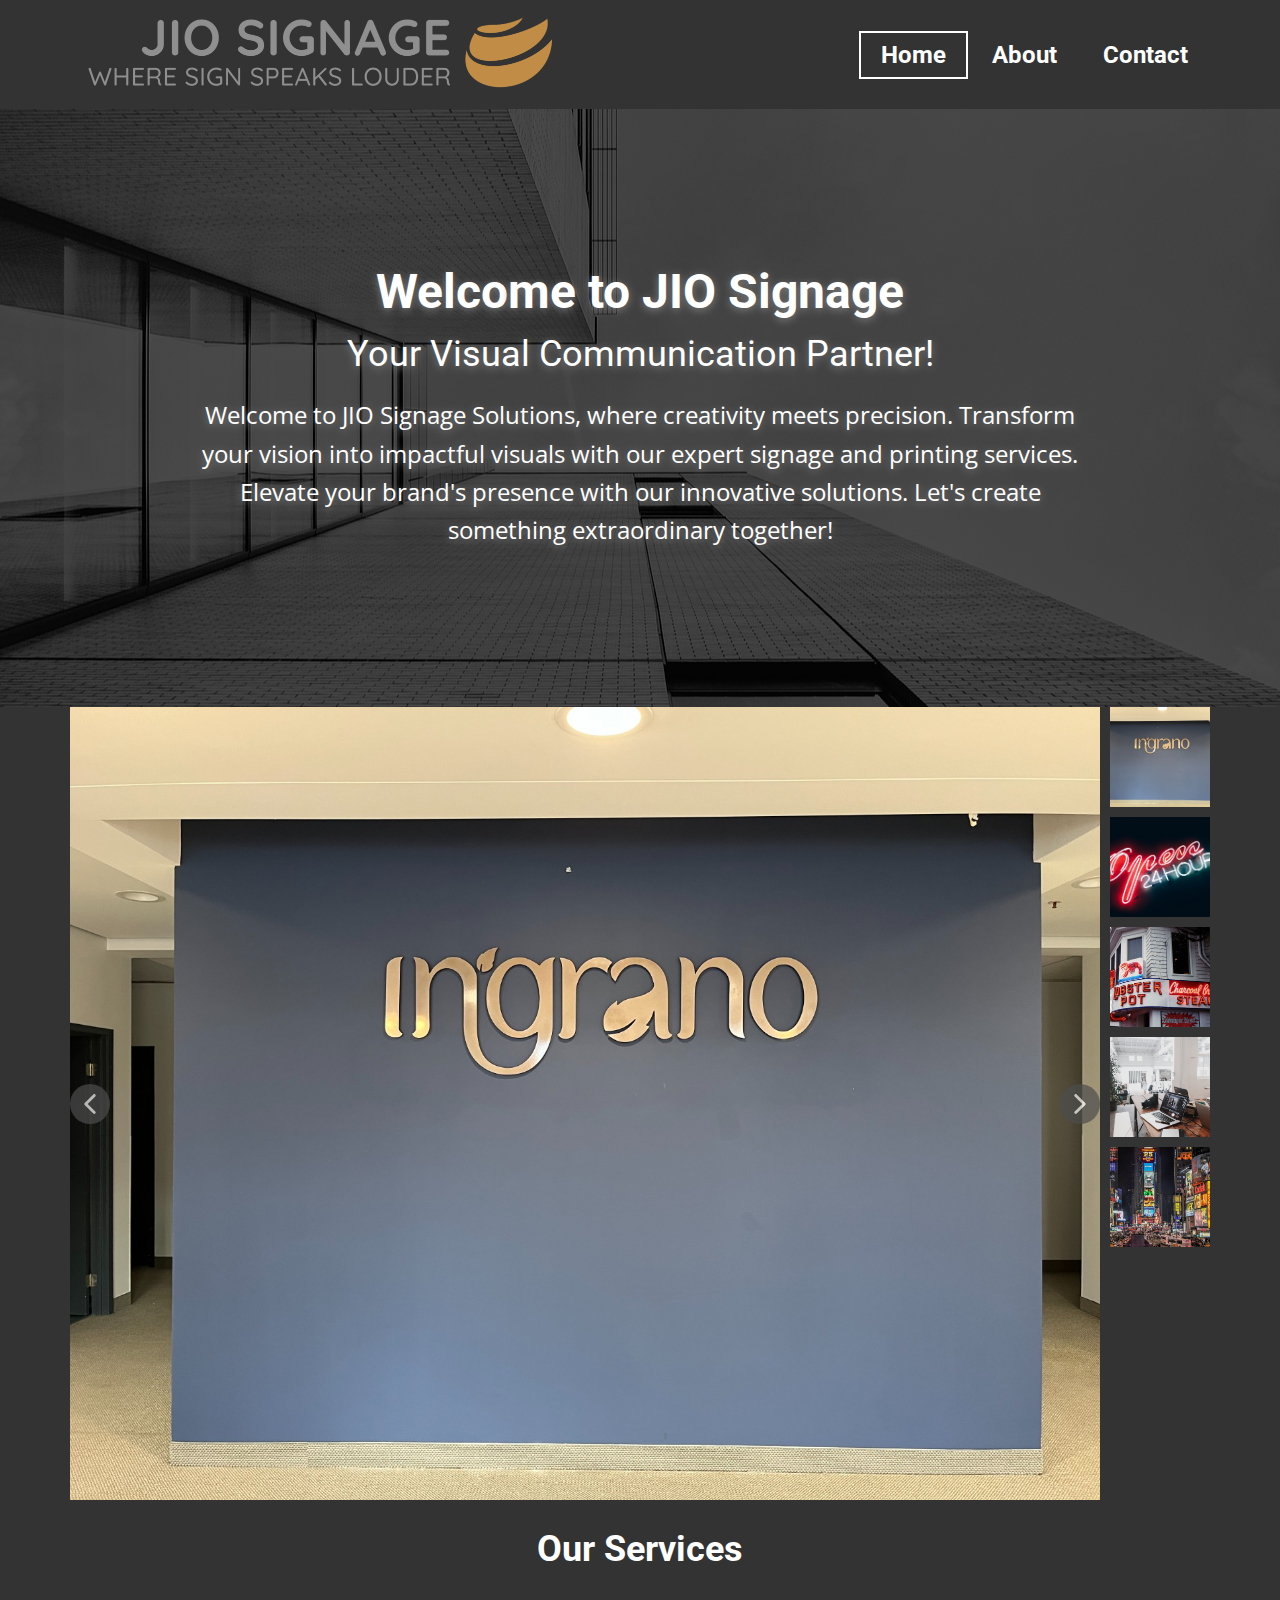
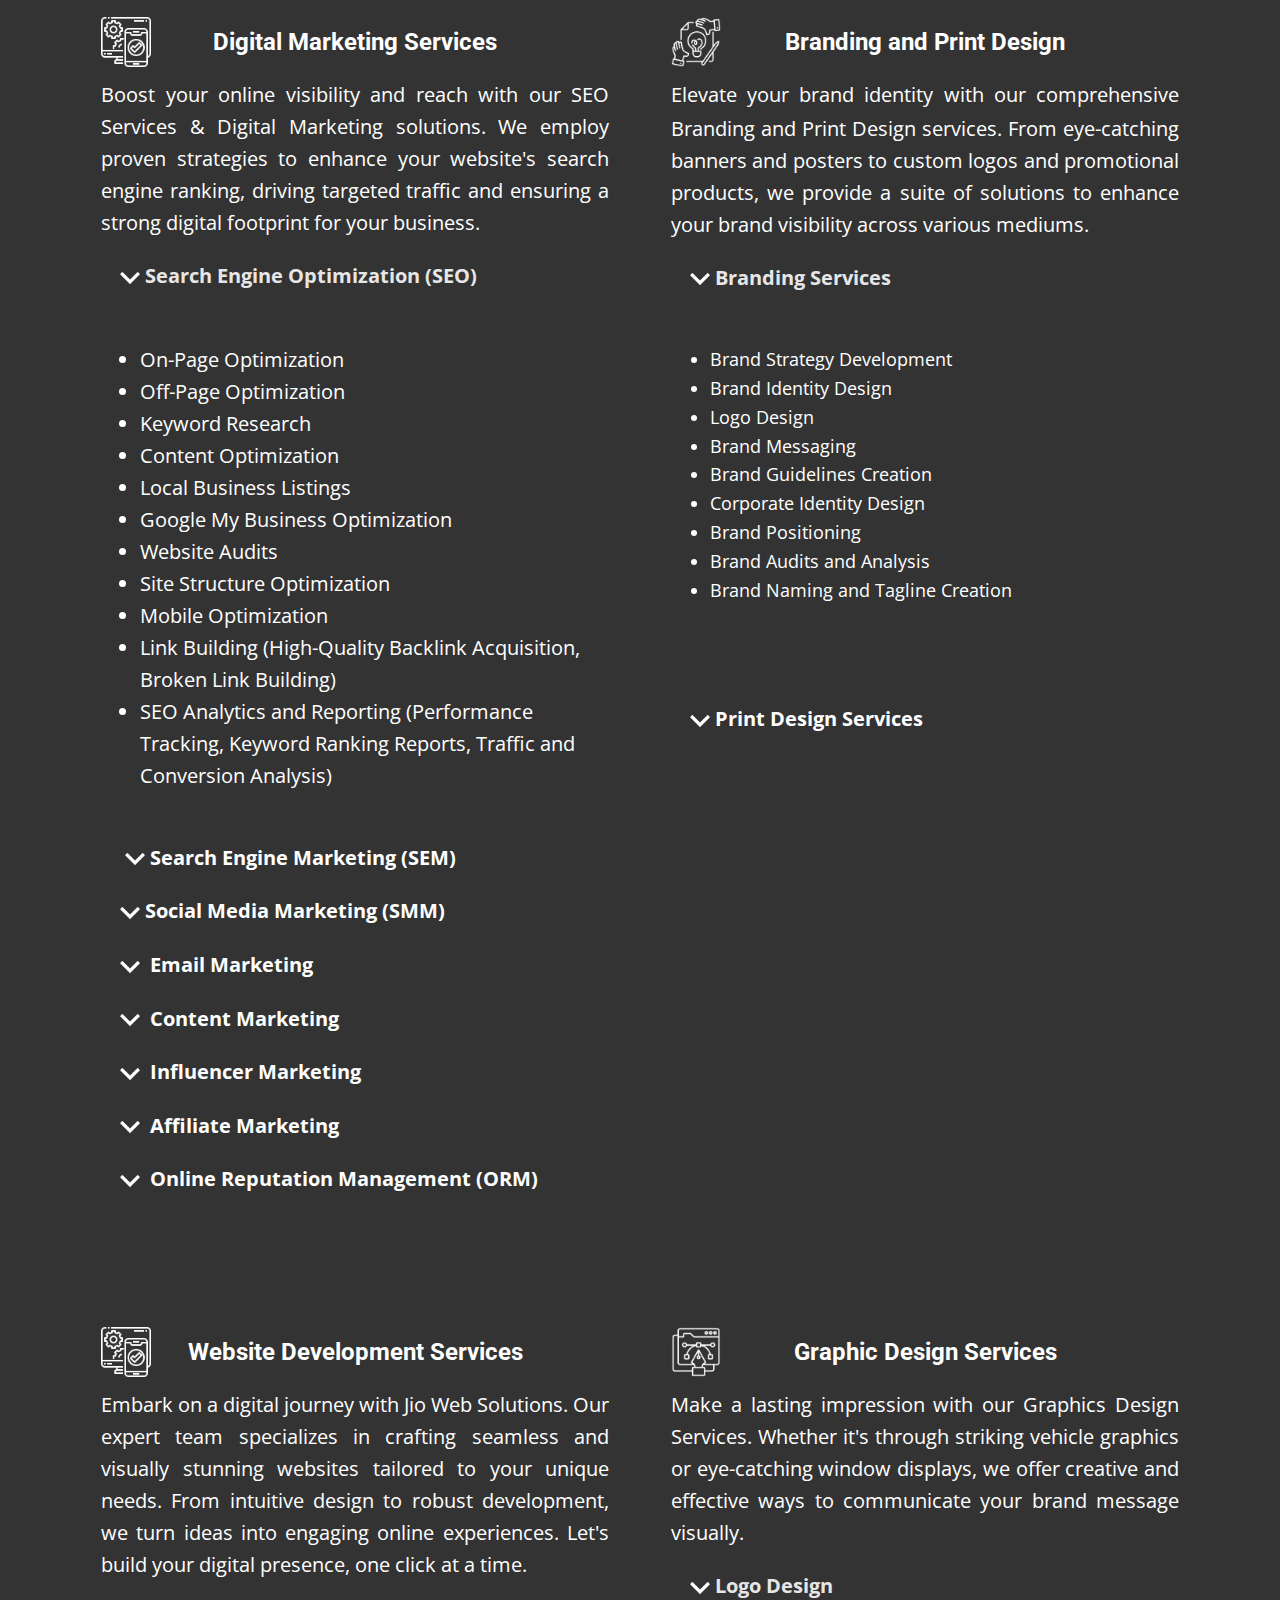
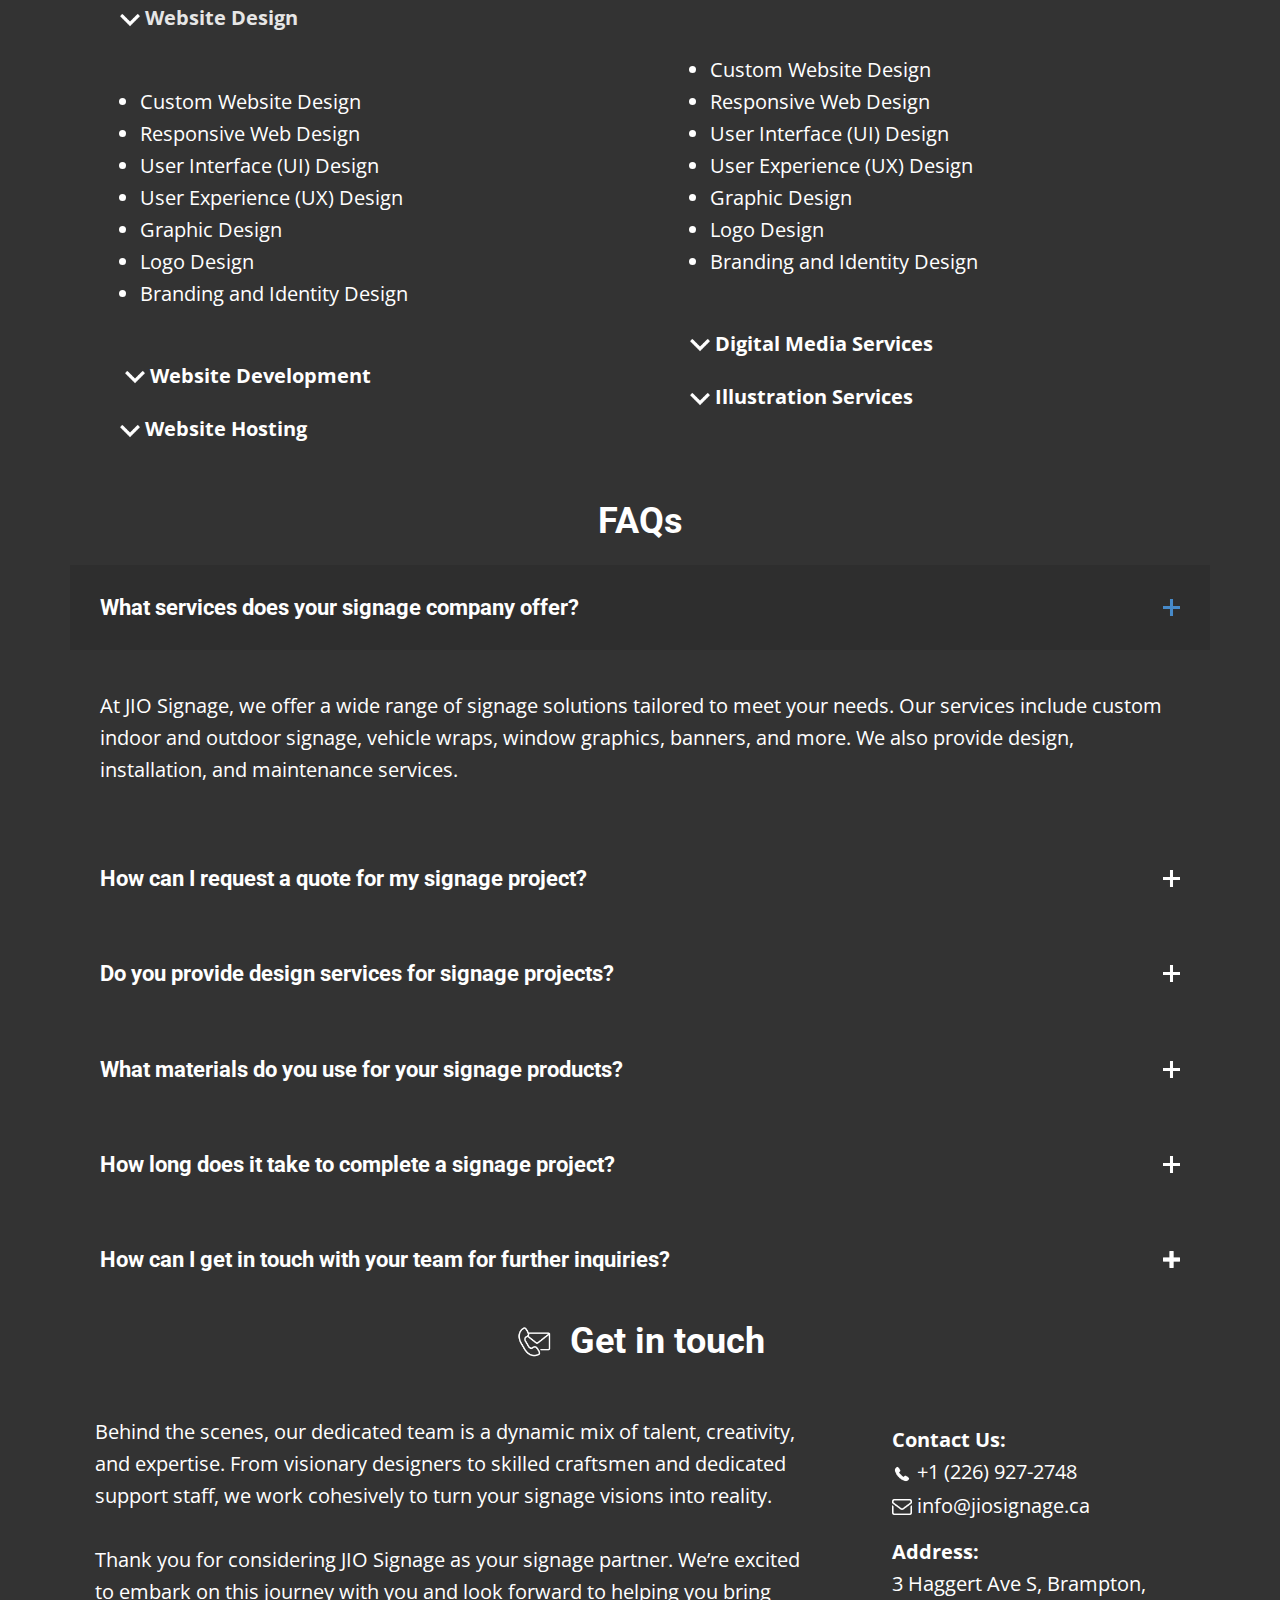
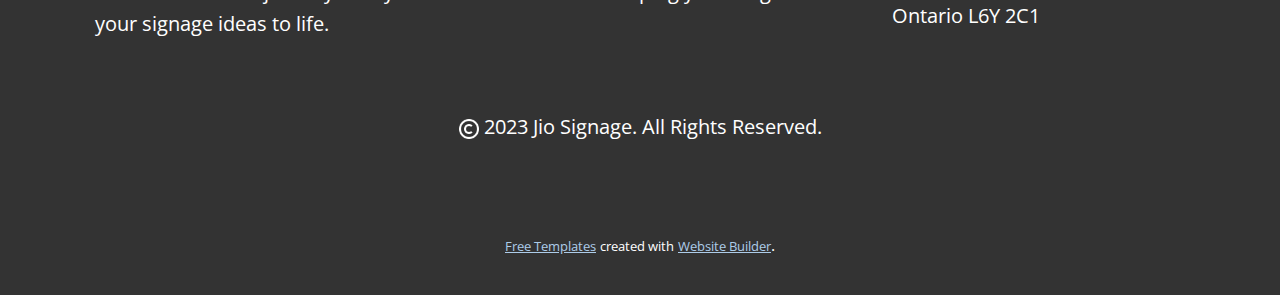
==== commit 8a370846: "Add files via upload" ====
--- a/index.html
+++ b/index.html
@@ -31,7 +31,7 @@
     <meta property="og:type" content="website">
     <link rel="canonical" href="/">
   <meta data-intl-tel-input-cdn-path="intlTelInput/"></head>
-  <body data-home-page="https://website6044651.nicepage.io/Home.html?version=6eb915c3-68a2-6134-12b6-46437a3b2aff" data-home-page-title="Home" data-path-to-root="./" data-include-products="false" class="u-body u-xl-mode" data-lang="en"><header class="u-clearfix u-grey-80 u-header u-header" id="sec-dd80"><div class="u-clearfix u-sheet u-sheet-1">
+  <body data-home-page="https://website6044651.nicepage.io/Home.html?version=f852716f-771d-7d9a-aed8-26812163f480" data-home-page-title="Home" data-path-to-root="./" data-include-products="false" class="u-body u-xl-mode" data-lang="en"><header class="u-clearfix u-grey-80 u-header u-header" id="sec-dd80"><div class="u-clearfix u-sheet u-sheet-1">
         <a href="#" class="u-image u-logo u-image-1" data-image-width="4000" data-image-height="838">
           <img class="u-logo-image u-logo-image-1" src="images/logo-transparent-png.png">
         </a>
@@ -77,7 +77,7 @@
     </section>
     <section class="u-align-center u-clearfix u-grey-80 u-section-2" id="sec-6173">
       <div class="u-clearfix u-sheet u-sheet-1">
-        <div class="u-carousel u-expanded-width u-gallery u-layout-thumbnails u-lightbox u-no-transition u-show-text-always u-thumbnails-position-right u-gallery-1" id="carousel-f627" data-interval="5000" data-u-ride="carousel">
+        <div class="u-carousel u-expanded-width u-gallery u-layout-thumbnails u-lightbox u-no-transition u-show-text-always u-thumbnails-position-right u-gallery-1" id="carousel-fda7" data-interval="5000" data-u-ride="carousel">
           <div class="u-carousel-inner u-gallery-inner" role="listbox">
             <div class="u-active u-carousel-item u-gallery-item u-carousel-item-1">
               <div class="u-back-slide" data-image-width="1600" data-image-height="1200">
@@ -129,7 +129,7 @@
               <style data-mode="XS"></style>
             </div>
           </div>
-          <a class="u-absolute-vcenter u-carousel-control u-carousel-control-prev u-grey-70 u-icon-circle u-opacity u-opacity-70 u-spacing-10 u-text-white u-carousel-control-1" href="#carousel-f627" role="button" data-u-slide="prev">
+          <a class="u-absolute-vcenter u-carousel-control u-carousel-control-prev u-grey-70 u-icon-circle u-opacity u-opacity-70 u-spacing-10 u-text-white u-carousel-control-1" href="#carousel-fda7" role="button" data-u-slide="prev">
             <span aria-hidden="true">
               <svg viewBox="0 0 451.847 451.847"><path d="M97.141,225.92c0-8.095,3.091-16.192,9.259-22.366L300.689,9.27c12.359-12.359,32.397-12.359,44.751,0
 c12.354,12.354,12.354,32.388,0,44.748L173.525,225.92l171.903,171.909c12.354,12.354,12.354,32.391,0,44.744
@@ -141,7 +141,7 @@
 c-12.354,12.365-32.386,12.365-44.745,0l-194.29-194.281C100.226,242.115,97.141,234.018,97.141,225.92z"></path></svg>
             </span>
           </a>
-          <a class="u-absolute-vcenter u-carousel-control u-carousel-control-next u-grey-70 u-icon-circle u-opacity u-opacity-70 u-spacing-10 u-text-white u-carousel-control-2" href="#carousel-f627" role="button" data-u-slide="next">
+          <a class="u-absolute-vcenter u-carousel-control u-carousel-control-next u-grey-70 u-icon-circle u-opacity u-opacity-70 u-spacing-10 u-text-white u-carousel-control-2" href="#carousel-fda7" role="button" data-u-slide="next">
             <span aria-hidden="true">
               <svg viewBox="0 0 451.846 451.847"><path d="M345.441,248.292L151.154,442.573c-12.359,12.365-32.397,12.365-44.75,0c-12.354-12.354-12.354-32.391,0-44.744
 L278.318,225.92L106.409,54.017c-12.354-12.359-12.354-32.394,0-44.748c12.354-12.359,32.391-12.359,44.75,0l194.287,194.284
@@ -154,19 +154,19 @@
             </span>
           </a>
           <ol class="u-carousel-thumbnails u-spacing-10 u-vertical-spacing u-carousel-thumbnails-1">
-            <li class="u-active u-carousel-thumbnail u-carousel-thumbnail-1" data-u-target="#carousel-f627" data-u-slide-to="0">
+            <li class="u-active u-carousel-thumbnail u-carousel-thumbnail-1" data-u-target="#carousel-fda7" data-u-slide-to="0">
               <img class="u-carousel-thumbnail-image u-image" src="images/WhatsAppImage2023-11-15at12.29.57PM.jpeg">
             </li>
-            <li class="u-carousel-thumbnail u-carousel-thumbnail-2" data-u-target="#carousel-f627" data-u-slide-to="1">
-              <img class="u-carousel-thumbnail-image u-image" src="https://pixabay.com/get/g9cbc70991e958f52e762a07599fc7fa1a18bc65b7830690dab68af650a1bafe41cc4288f06c0d7158be1ad3cb767e1fdb784225aa8905e30d5b04ee764466ba8_1280.jpg">
+            <li class="u-carousel-thumbnail u-carousel-thumbnail-2" data-u-target="#carousel-fda7" data-u-slide-to="1">
+              <img class="u-carousel-thumbnail-image u-image" src="images/958f52e762a07599fc7fa1a18bc65b7830690dab68af650a1bafe41cc4288f06c0d7158be1ad3cb767e1fdb784225aa8905e30d5b04ee764466ba8_1280.jpg">
             </li>
-            <li class="u-carousel-thumbnail u-carousel-thumbnail-3" data-u-target="#carousel-f627" data-u-slide-to="2">
-              <img class="u-carousel-thumbnail-image u-image" src="https://pixabay.com/get/gedbd6ff1e8f9750d21614012a1d6107a3ea9188eb911f20368da2150e236a9c278b2686919184d2fe0c00f70316661ecd01ce20c566c9859f9af973b2196c900_1280.jpg">
+            <li class="u-carousel-thumbnail u-carousel-thumbnail-3" data-u-target="#carousel-fda7" data-u-slide-to="2">
+              <img class="u-carousel-thumbnail-image u-image" src="images/f9750d21614012a1d6107a3ea9188eb911f20368da2150e236a9c278b2686919184d2fe0c00f70316661ecd01ce20c566c9859f9af973b2196c900_1280.jpg">
             </li>
-            <li class="u-carousel-thumbnail u-carousel-thumbnail-4" data-u-target="#carousel-f627" data-u-slide-to="3">
+            <li class="u-carousel-thumbnail u-carousel-thumbnail-4" data-u-target="#carousel-fda7" data-u-slide-to="3">
               <img class="u-carousel-thumbnail-image u-image" src="images/pexels-flo-dahm-699459.jpg">
             </li>
-            <li class="u-carousel-thumbnail u-carousel-thumbnail-5" data-u-target="#carousel-f627" data-u-slide-to="4">
+            <li class="u-carousel-thumbnail u-carousel-thumbnail-5" data-u-target="#carousel-fda7" data-u-slide-to="4">
               <img class="u-carousel-thumbnail-image u-image" src="images/pexels-jose-francisco-fernandez-saura-802024.jpg">
             </li>
           </ol>
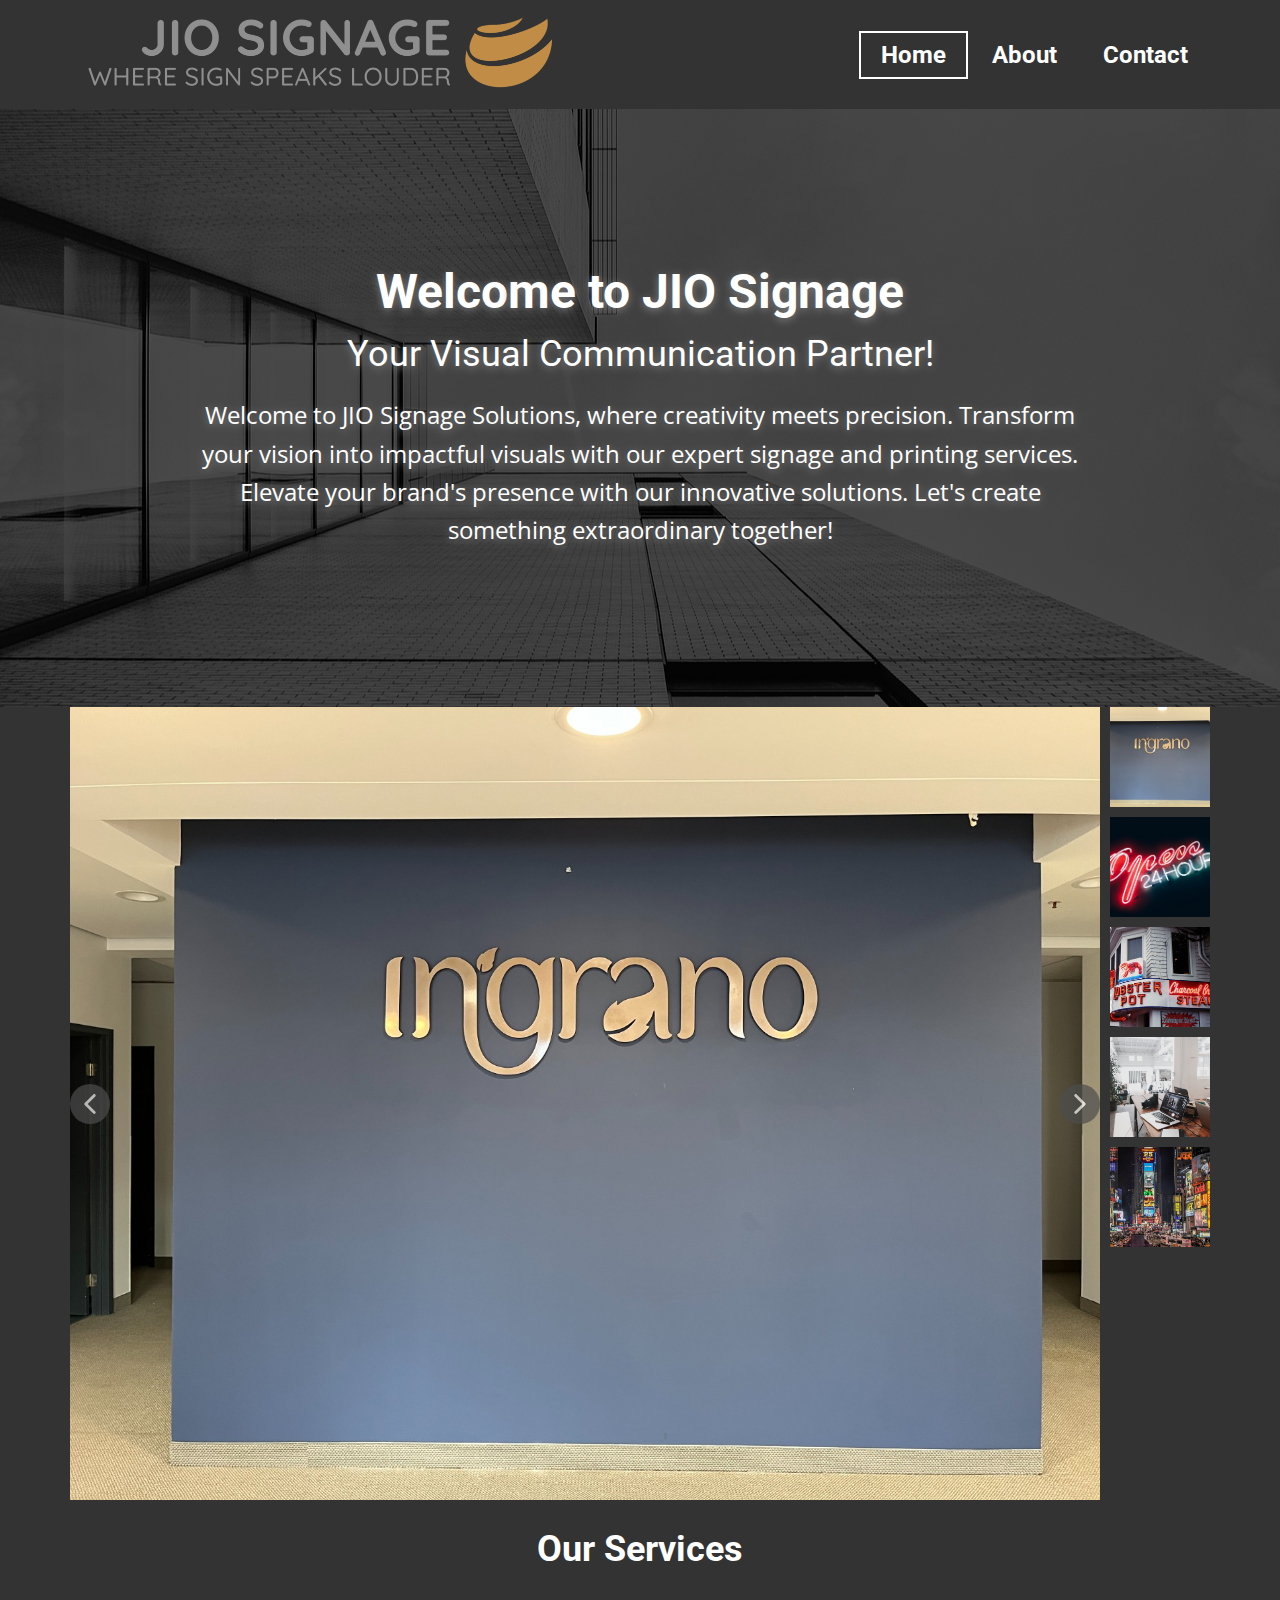
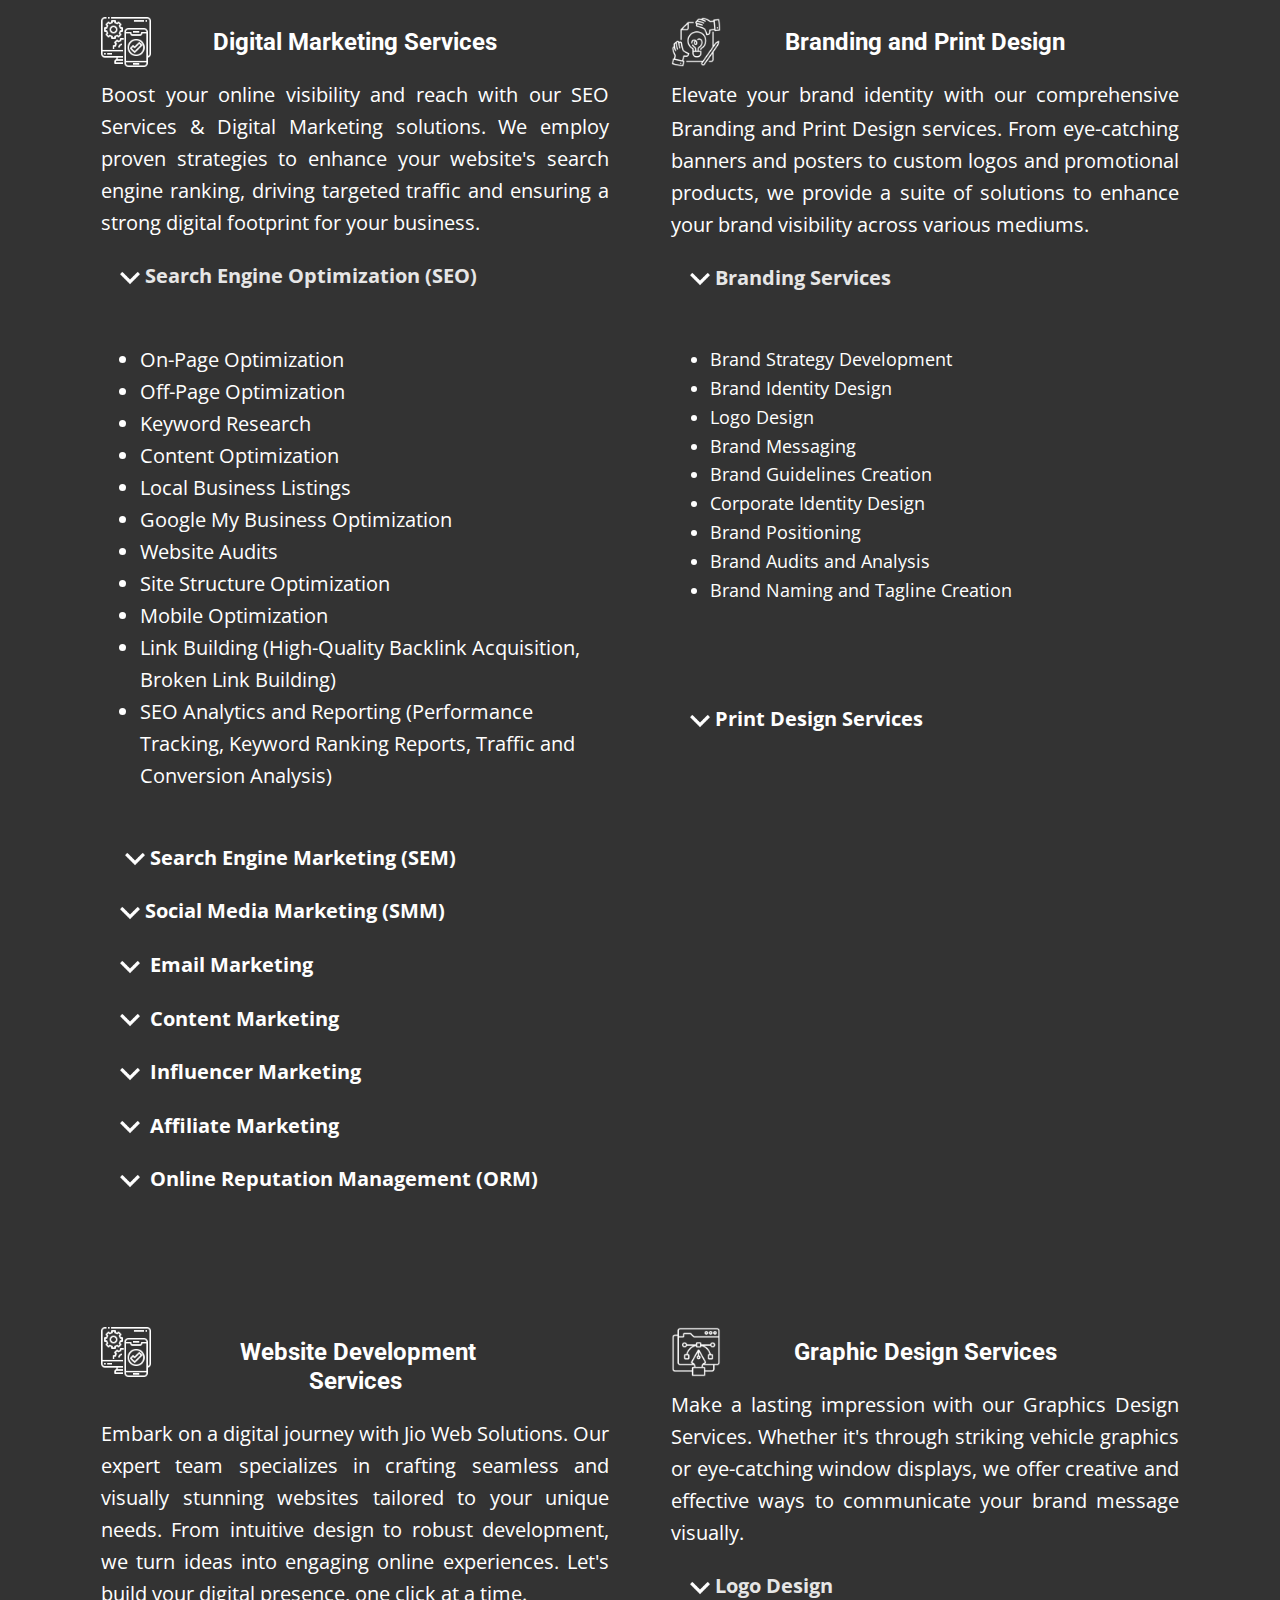
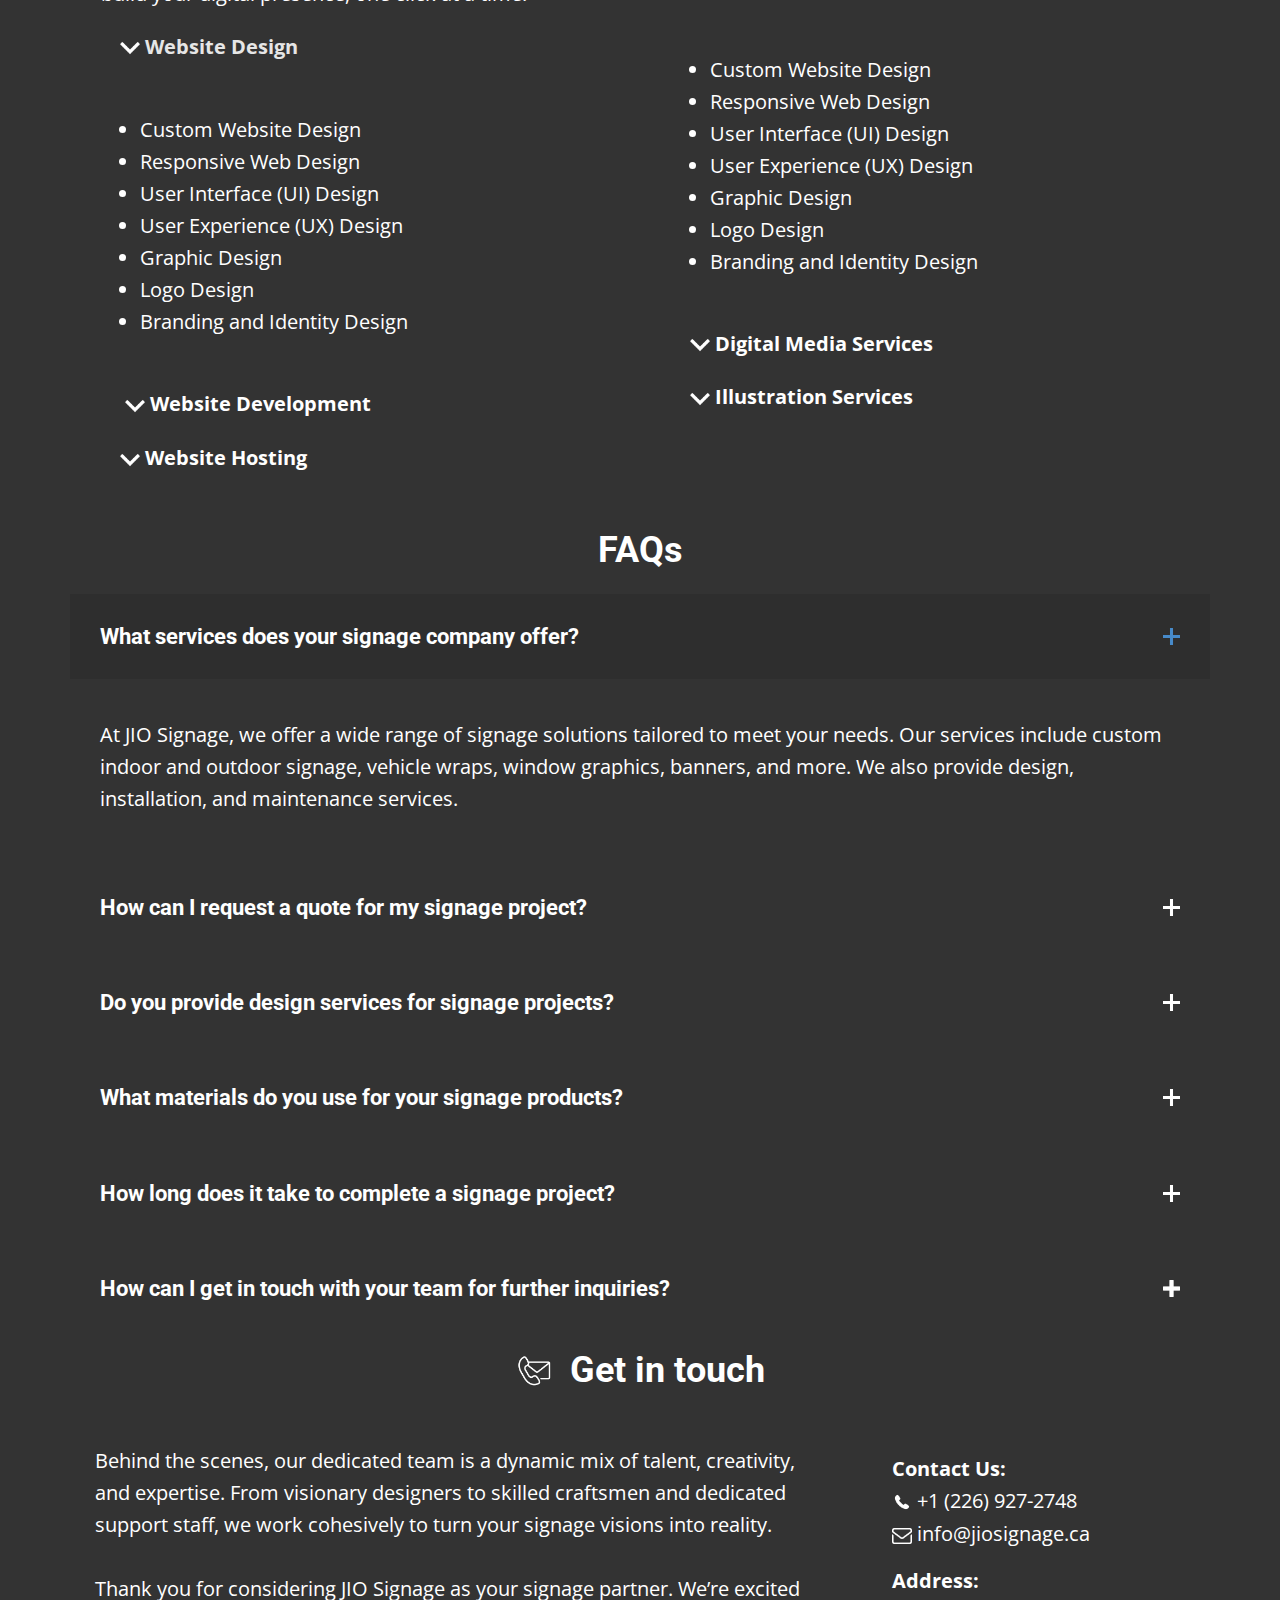
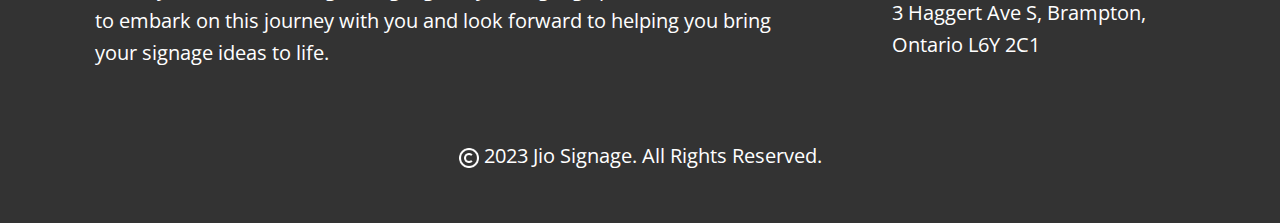
==== commit fc95aafe: "Add files via upload" ====
--- a/index.html
+++ b/index.html
@@ -175,7 +175,7 @@
     </section>
     <section class="u-align-center u-clearfix u-grey-80 u-section-3" id="sec-516a">
       <div class="u-clearfix u-sheet u-sheet-1">
-        <h3 class="u-text u-text-1">Our Services<br>
+        <h3  class="u-text u-text-1">Our Services<br>
         </h3>
         <div class="data-layout-selected u-clearfix u-expanded-width u-gutter-0 u-layout-wrap u-layout-wrap-1">
           <div class="u-layout">
@@ -411,7 +411,7 @@
                 <div class="u-layout-row">
                   <div class="u-container-style u-layout-cell u-size-30 u-layout-cell-3">
                     <div class="u-container-layout u-container-layout-13"><span class="u-file-icon u-icon u-text-white u-icon-19"><img src="images/7.png" alt=""></span>
-                      <h4 class="u-align-center u-text u-text-16">Website Development Services<br>
+                      <h4 class="u-align-center u-text u-text-16">&nbsp;Website Development Services<br>
                       </h4>
                       <p class="u-align-justify u-text u-text-17"> Embark on a digital journey with Jio Web Solutions. Our expert team specializes in crafting seamless and visually stunning websites tailored to your unique needs. From intuitive design to robust development, we turn ideas into engaging online experiences. Let's build your digital presence, one click at a time.</p>
                       <div class="custom-expanded u-accordion u-faq u-accordion-3">
@@ -709,16 +709,6 @@
         <p class="u-text u-text-1"><span class="u-file-icon u-icon u-text-white"><img src="images/3513164-f7a13d6b.png" alt=""></span> 2023 Jio Signage. All Rights Reserved.
         </p>
       </div></footer>
-    <section class="u-backlink u-clearfix u-grey-80">
-      <a class="u-link" href="https://nicepage.com/templates" target="_blank">
-        <span>Free Templates</span>
-      </a>
-      <p class="u-text">
-        <span>created with</span>
-      </p>
-      <a class="u-link" href="https://nicepage.site" target="_blank">
-        <span>Website Builder</span>
-      </a>. 
-    </section>
+    
   
 </body></html>--- a/Home.css
+++ b/Home.css
@@ -595,7 +595,7 @@
   }
 
   .u-section-3 .u-layout-wrap-1 {
-    margin-top: 1384px;
+    margin-top: 200px;
     position: relative;
     margin-right: initial;
     margin-left: initial;
@@ -955,8 +955,36 @@
 }
 
 @media (max-width: 575px) {
+  
+  #sec-dd80{
+   background-color: white;
+    width: device-width;
+  }
+ 
+  
+  #sec-516a{
+    width: 140vw;
+  }
+  #sec-6173{
+    width: 140vw;
+  }
+  #sec-ca53{
+    width: 140vw;
+  }
+  #sec-03fa{
+    width: 140vw;
+  }
+  #carousel_f4b2{
+    width: 140vw;
+  }
+  #sec-d919{
+    width: 140vw;
+  }
+  #sec-4472{
+    width: 140vw;
+  }
   .u-section-3 .u-layout-wrap-1 {
-    margin-top: 2273px;
+    margin-top: auto;
     margin-right: initial;
     margin-left: initial;
   }
@@ -1333,6 +1361,7 @@
 }
 
 @media (max-width: 575px) {
+  
   .u-section-6 .u-layout-wrap-1 {
     margin-top: 52px;
     margin-right: initial;
@@ -1347,4 +1376,9 @@
     padding-top: 20px;
     padding-bottom: 20px;
   }
+ 
+}
+#our-services{
+  margin-bottom:10px;
+  padding-bottom: 20px;
 }